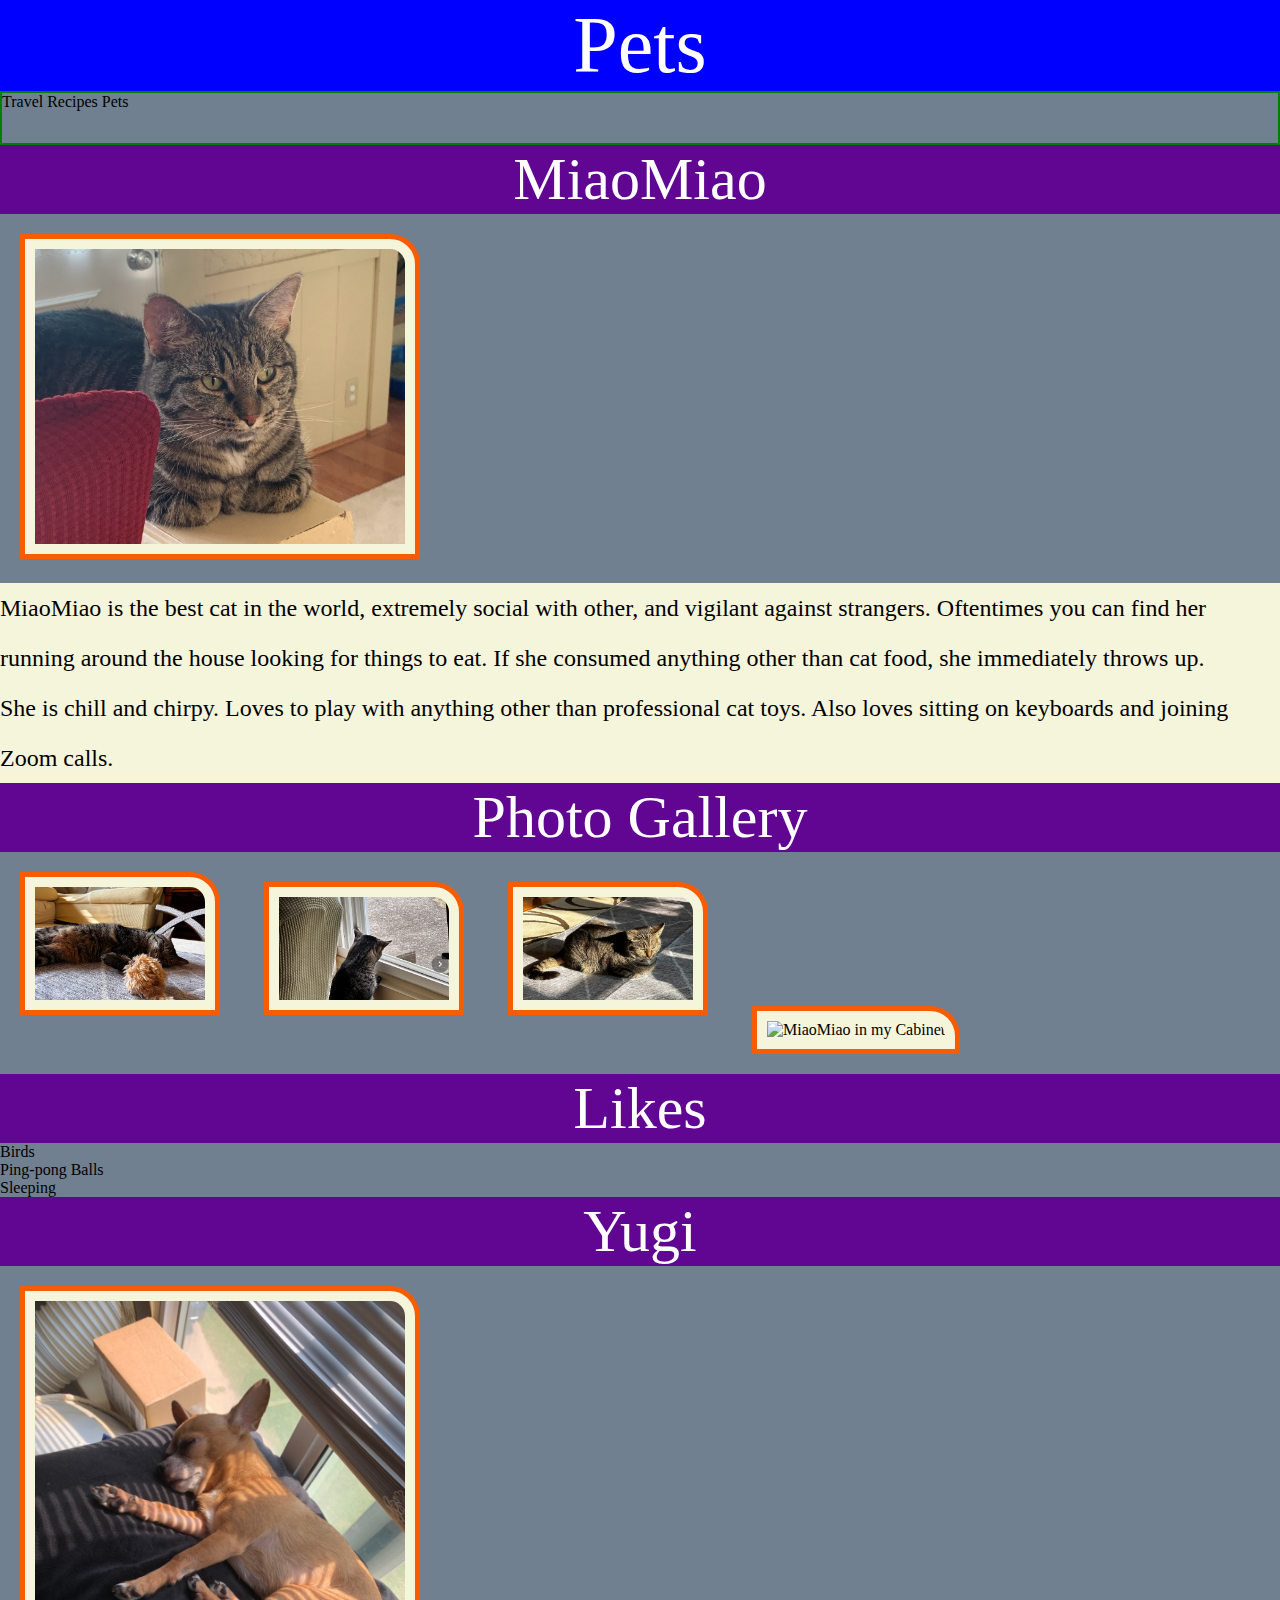
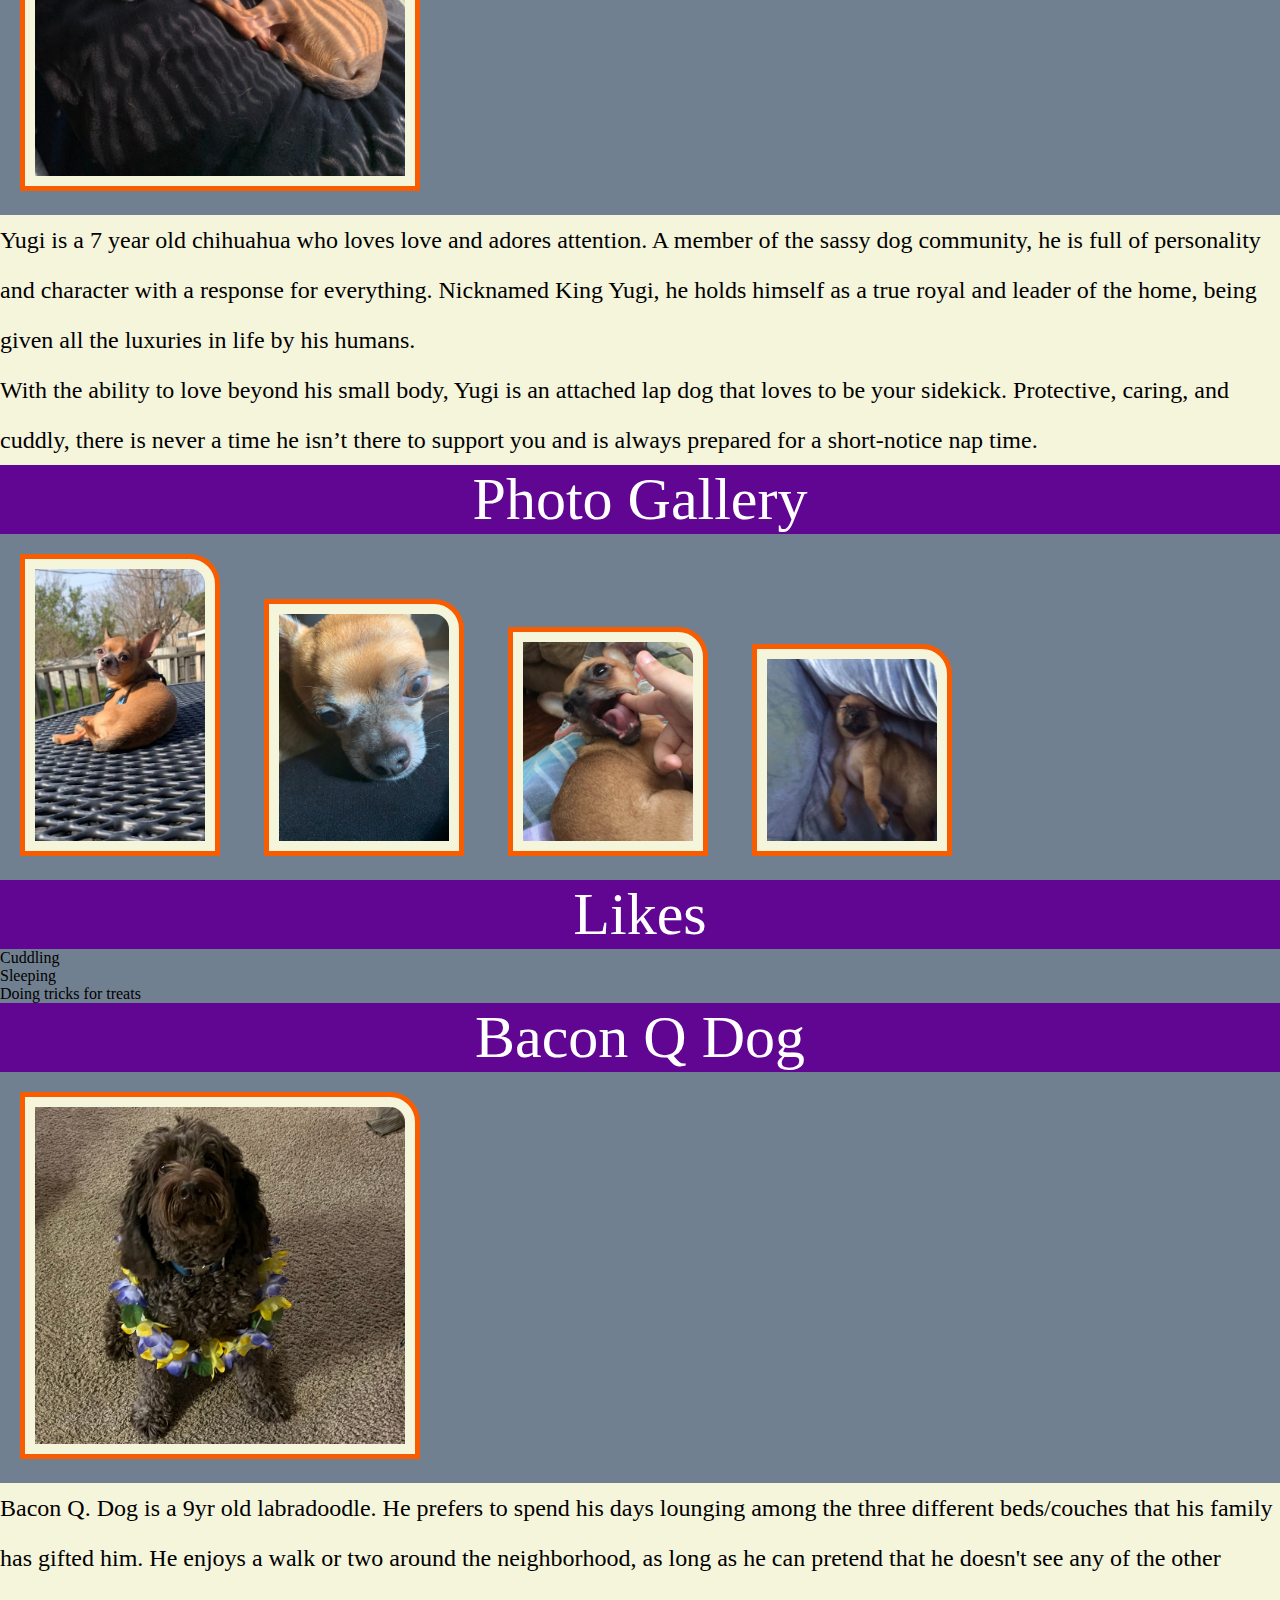
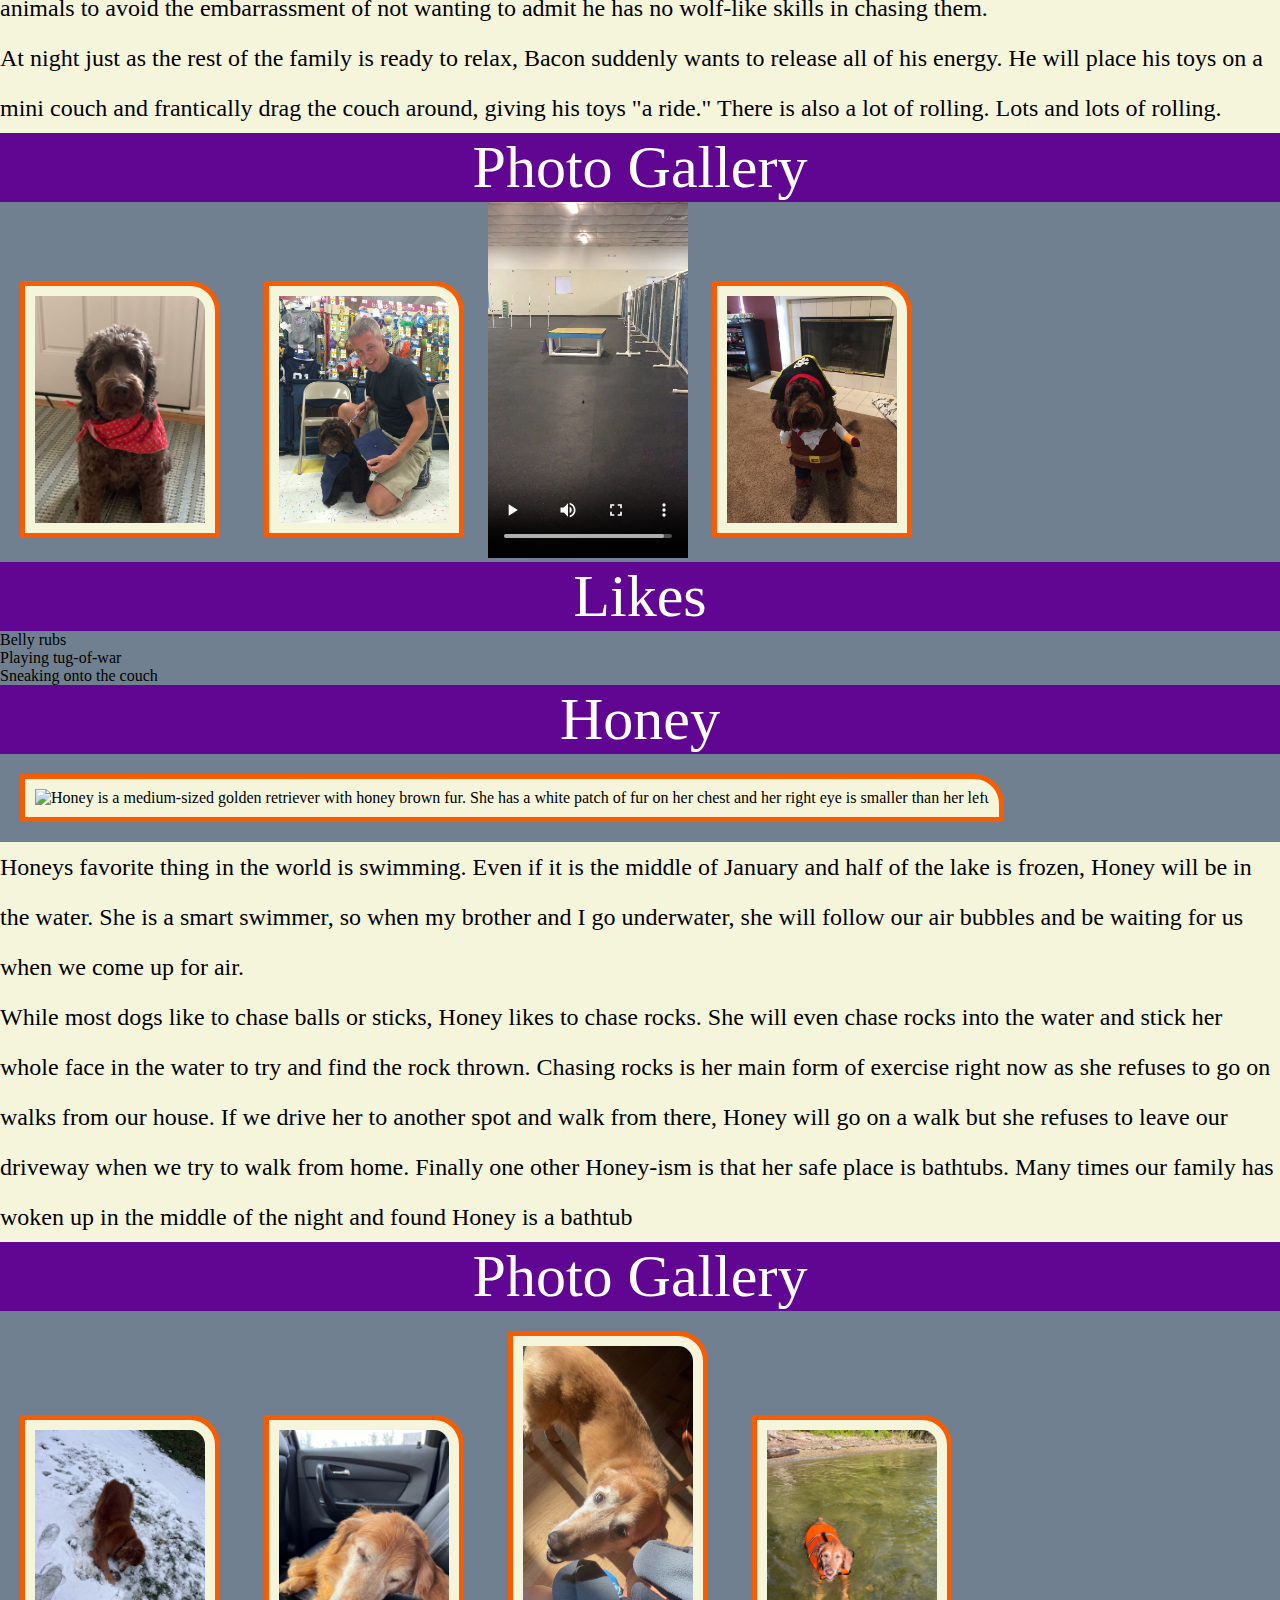
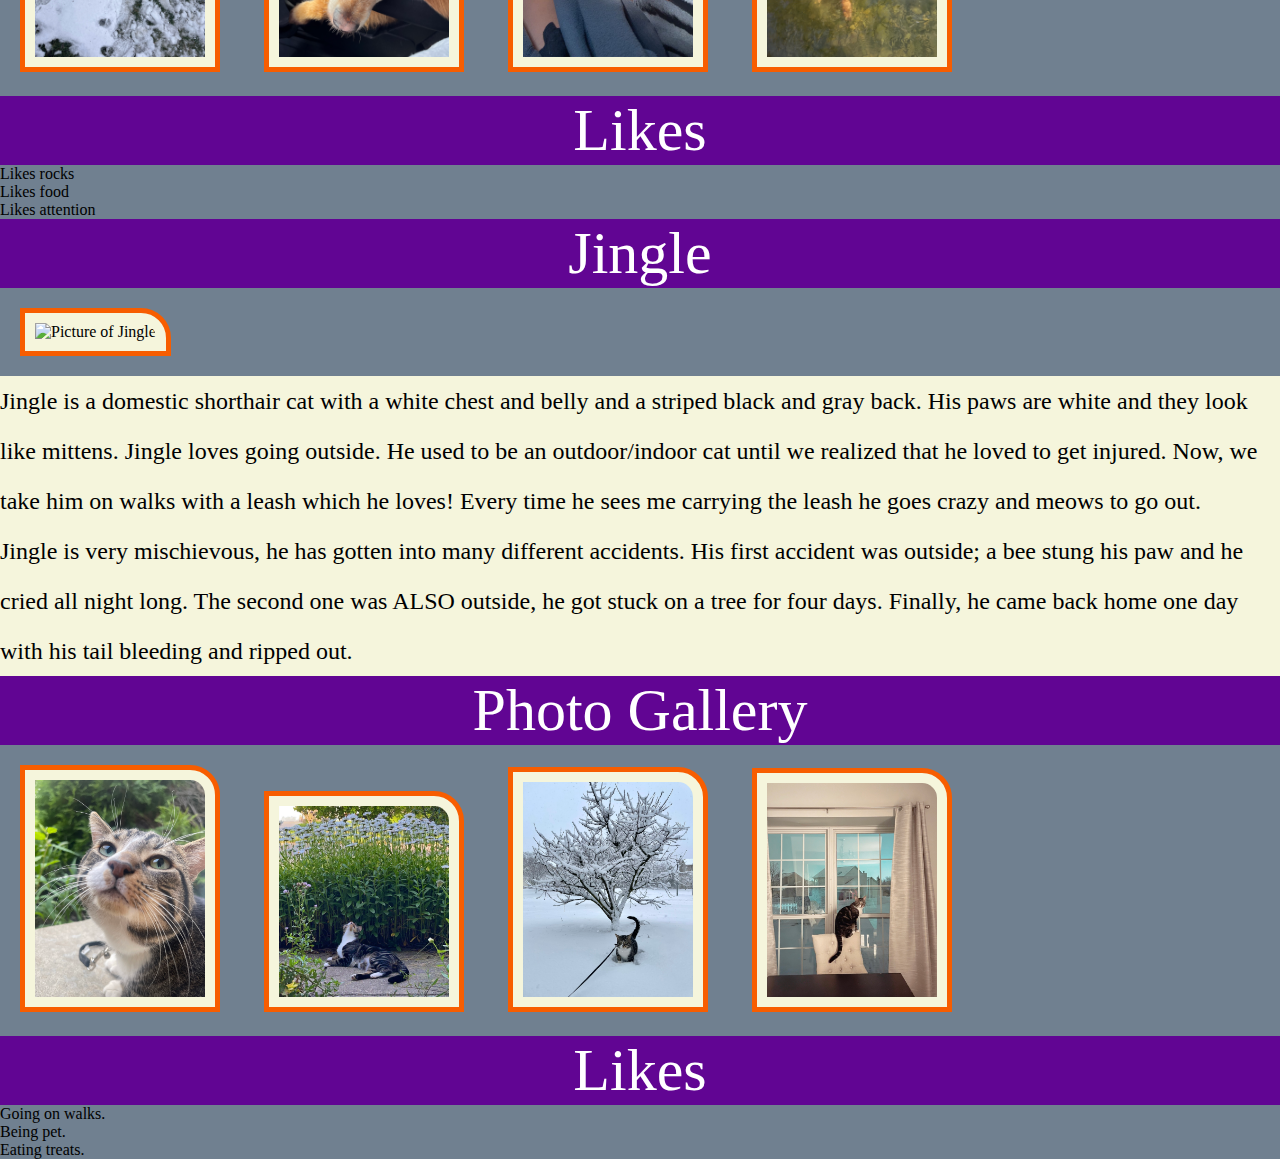
==== pets.html @ cf7e36ce "Add files via upload" ====
<!DOCTYPE html>
<html lang="en">
<head>
    <meta charset="UTF-8">
    <meta name="viewport" content="width=device-width, initial-scale=1.0">
    <link rel = "stylesheet" href="css/reset.css"> 
    <link rel = "stylesheet" href="css/style.css">
    <title>Pets</title>
</head>
<body>
    <header>
        <h1>Pets</h1>
    </header>
    <a href="#main" id ="mainContent">Skip to Main Content</a>
    <nav>
        <ul>
            <li><a href="index.html">Travel</a></li>
            <li><a href="recipes.html">Recipes</a></li>
            <li><a href="pets.html">Pets</a></li>
        </ul>

    </nav>
    <main id ="main">
        <div>
            <h2>MiaoMiao</h2>
            <img src="images/MiaoMiao.png" alt="A picture of MiaoMiao resting on her divine throne. A black striped with a hint of silver and brown staring
            at the camera with green eyes. Has paws under her body." title="MiaoMiao Picture" width="400px">
            <p>MiaoMiao is the best cat in the world, extremely social with other, and vigilant against strangers. Oftentimes you can find her running around the house looking for things to eat. If she consumed anything other than cat food, she immediately throws up. </p>
            <p>She is chill and chirpy. Loves to play with anything other than professional cat toys. Also loves sitting on keyboards and joining Zoom calls.</p>
            <h3>Photo Gallery</h3>
            <img src="images/MiaoMiao Sleeping.png" alt="MiaoMiao Sleeping with Favorite Toy" title="MiaoMiao Sleeping with Toy" width="200px">
            <img src="images/MiaoMiao Staring.png" alt="MiaoMiao Staring out the Window" title="MiaoMiao Staring" width="200px">
            <img src="images/MiaoMiao Sunbathing.png" alt="MiaoMiao Sunbathing on Carpet" title="MiaoMiao Sunbathing" width="200px">
            <img src="images/MiaoMiao in Cabinet.png" alt="MiaoMiao in my Cabinet" title="MiaoMiao Cabinet" width="200px">
            <h3>Likes</h3>
            <ol>
                <li>Birds</li>
                <li>Ping-pong Balls</li>
                <li>Sleeping</li>
            </ol>
            <!--Kevin Wang, Zachary Abdirahman-->
        </div>
        <div>
            <h2>Yugi</h2>
            <img src = "images/yugi_sleepa.jpg" alt = "Tan chihuahua sleeping on a black pillow" width="400"/>
            <p>
                Yugi is a 7 year old chihuahua who loves love and adores attention. A member of the sassy dog community, he is full of personality and character with a response for everything. Nicknamed King Yugi, he holds himself as a true royal and leader of the home, being given all the luxuries in life by his humans.
            </p>
            <p>
                With the ability to love beyond his small body, Yugi is an attached lap dog that loves to be your sidekick. Protective, caring, and cuddly, there is never a time he isn’t there to support you and is always prepared for a short-notice nap time.
            </p>
            <h3>Photo Gallery</h3>
            <img  src = "images/yugi_sun.PNG" alt = "Yugi sunbathing" width = "200"/>
            <img  src = "images/yugi_eyes.HEIC" alt = "A close up photo of natural light highlighting Yugi’s eyes." width= "200" />
            <img  src = "images/yugi_nom.JPG" alt = "Yugi chomping on a finger" width= "200"/>
            <img  src = "images/yugi_baby.JPG" alt = "Yugi as a chubby puppy sleeping" width= "200" />
            <h3>Likes</h3>
            <li>Cuddling</li>
            <li>Sleeping</li>
            <li>Doing tricks for treats</li>

            <!-- Aileen Gonzalez -->

        </div>
        <div>
            <h2>Bacon Q Dog</h2>
            <img src="images/bacon.jpg" width = "400" alt="Brown labradoodle wearing colorful lei">

            <p>Bacon Q. Dog is a 9yr old labradoodle. He prefers to spend his days lounging among the three different beds/couches that his family has gifted him. He enjoys a walk or two around the neighborhood, as long as he can pretend that he doesn't see any of the other animals to avoid the embarrassment of not wanting to admit he has no wolf-like skills in chasing them.</p> 
            <P>At night just as the rest of the family is ready to relax, Bacon suddenly wants to release all of his energy. He will place his toys on a mini couch and frantically drag the couch around, giving his toys "a ride." There is also a lot of rolling. Lots and lots of rolling.</P>
            <h3>Photo Gallery</h3>
            <img src="images/bacon_bandana.JPG" width ="200" alt = "Brown labradoodle wearing an orange bandana">
            <img src="images/bacon_graduation.JPG"  width ="200" alt="Small labradoodle puppy wearing a graduation cap and gown">
            <video width="200"  controls>
                <source src="images/bacon_agility.mov">
                Your browser does not support the video tag.  This was a video of a girl and dog demonstrating a sit and stay procedure
            </video>
            <img src="images/bacon_halloween.JPG"  width ="200" alt="Brown labradoodle wearing a pirate costume">

            <h3>Likes</h3>
            <ul>
                <li>Belly rubs</li>
                <li>Playing tug-of-war</li>
                <li>Sneaking onto the couch</li>
            </ul>
            <!-- Colleen van Lent -->
        
        </div>
        <div>
            <h2>Honey</h2>
            <img width="400px" src="images/honey_main.jpeg" alt="Honey is a medium-sized golden retriever with honey brown fur. She has a white patch of fur on her chest and her right eye is smaller than her left">
            <p>Honeys favorite thing in the world is swimming. Even if it is the middle of January and half of the lake is frozen, Honey will be in the water. She is a smart swimmer, so when my brother and I go underwater, she will follow our air bubbles and be waiting for us when we come up for air.</p>
            <p>While most dogs like to chase balls or sticks, Honey likes to chase rocks. She will even chase rocks into the water and stick her whole face in the water to try and find the rock thrown. Chasing rocks is her main form of exercise right now as she refuses to go on walks from our house. If we drive her to another spot and walk from there, Honey will go on a walk but she refuses to leave our driveway when we try to walk from home. Finally one other Honey-ism is that her safe place is bathtubs. Many times our family has woken up in the middle of the night and found Honey is a bathtub</p>
            <h3>Photo Gallery</h3>
            <img width="200" src="images/honey_rock.jpeg" alt="Honey playing with a rock">
            <img width="200" src="images/honey_sleeping.jpeg" alt="Honey taking a nap">
            <img width="200" src="images/honey_smiling.jpeg" alt="Honey smiling">
            <img width="200" src="images/honey_swimming.jpeg" alt="Honey swimming">
            <h3>Likes</h3>
            <ul>
                <li>Likes rocks</li>
                <li>Likes food</li>
                <li>Likes attention</li>
            </ul>
            <!-- Abbie Tooman -->
        </div>
        <div>
            <h2>Jingle</h2>


            <img src="images/jingle.jpg" alt="Picture of Jingle" width="500">


            <p>Jingle is a domestic shorthair cat with a white chest and belly and a striped black and gray back. His
                paws are
                white and they look like mittens.
                Jingle loves going outside. He used to be an outdoor/indoor cat until we realized that he loved to get
                injured.
                Now, we take him on walks with a leash which he loves! Every time he sees me carrying the leash he goes
                crazy
                and meows to go out.</p>

            <p>Jingle is very mischievous, he has gotten into many different accidents. His first accident was outside;
                a bee
                stung his paw and he cried all night long. The second one was ALSO outside, he got stuck on a tree for
                four
                days. Finally, he came back home one day with his tail bleeding and ripped out.</p>

            <h3>Photo Gallery</h3> 

            <img src="images/jingle_outside.jpg" alt="A close-up picture of Jingle’s face outside." width="200">
            <img src="images/jingle_flowers.jpg" alt="Jingle sitting next to the flowers in our garden." width="200">
            <img src="images/jingle_snow.jpg" alt="Jingle in the snow." width="200">
            <img src="images/jingle_window.jpg" alt="Jingle watching the snow outside." width="200">
           
        
            <h3>Likes</h3>
            <ul>
               <li>Going on walks.</li>
               <li>Being pet.</li>
               <li>Eating treats.</li>
            </ul>
            <!--Lynn Sabieddine -->

        </div>
    </main>
    
</body>
</html>
---- css/style.css ----
body{
    background-color: slategray;
}
h1{
    color: #ffffff;
    font-size: 80px;
    font-family: fantasy;
    text-align: center;
    background-color: #0000ff;

}
h2, h3{
    color: #ffffff;
    font-size: 60px;
    font-family: fantasy;
    text-align: center;
    background-color: #610593;

}
p{
    line-height: 50px;
    font-size: x-large;
    background-color: beige; 
}
img{
border: solid 5px #f75d00;
padding: 10px;
margin: 20px;
border-top-right-radius: 30px;   
background-color: beige; 
}
nav{
    border: solid 2px green 
}
nav li{
    display: inline-block;
    height: 50px;
}

nav >a{
    background-color: yellow;
    padding: 5px;
    margin: 20px
}
.thumbnail{
border: 5px solid darkviolet
}
#mainContent{
    position: absolute;
    left: -500px;
}
#mainContent:focus{

}
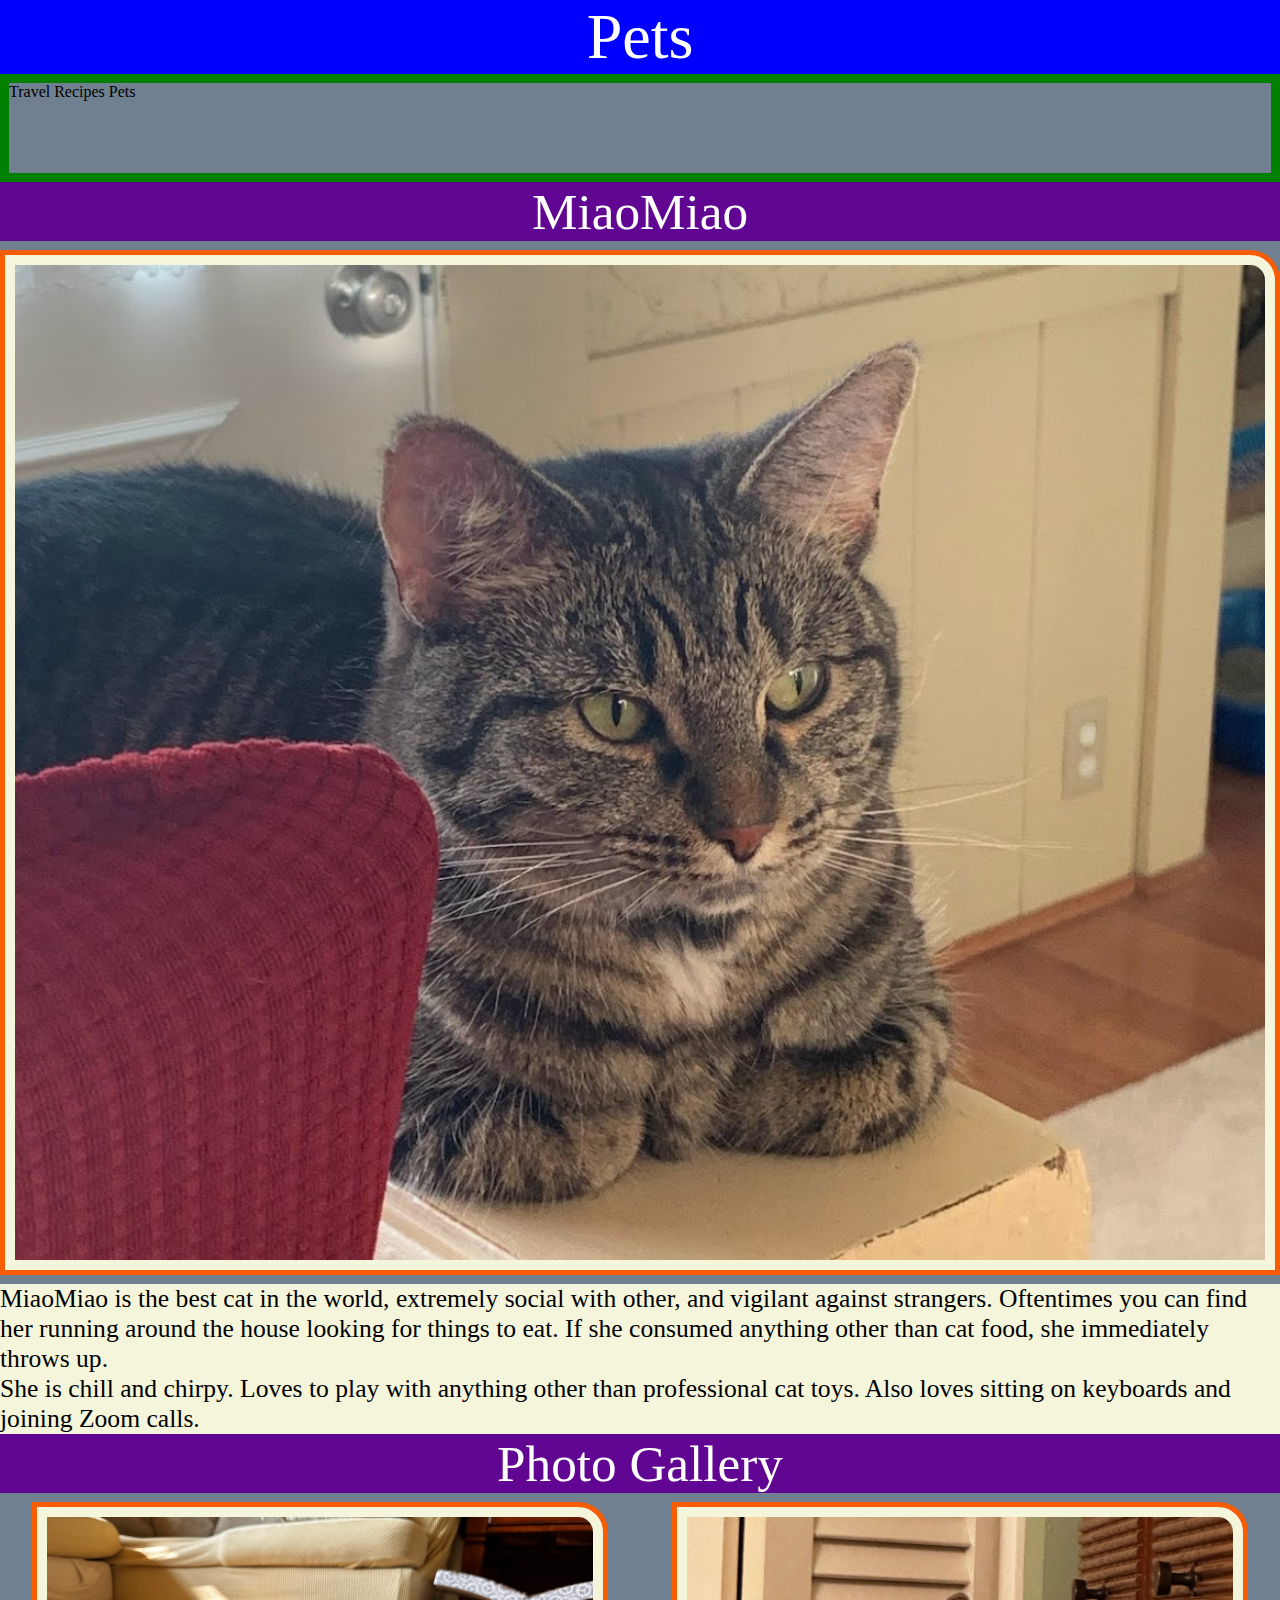
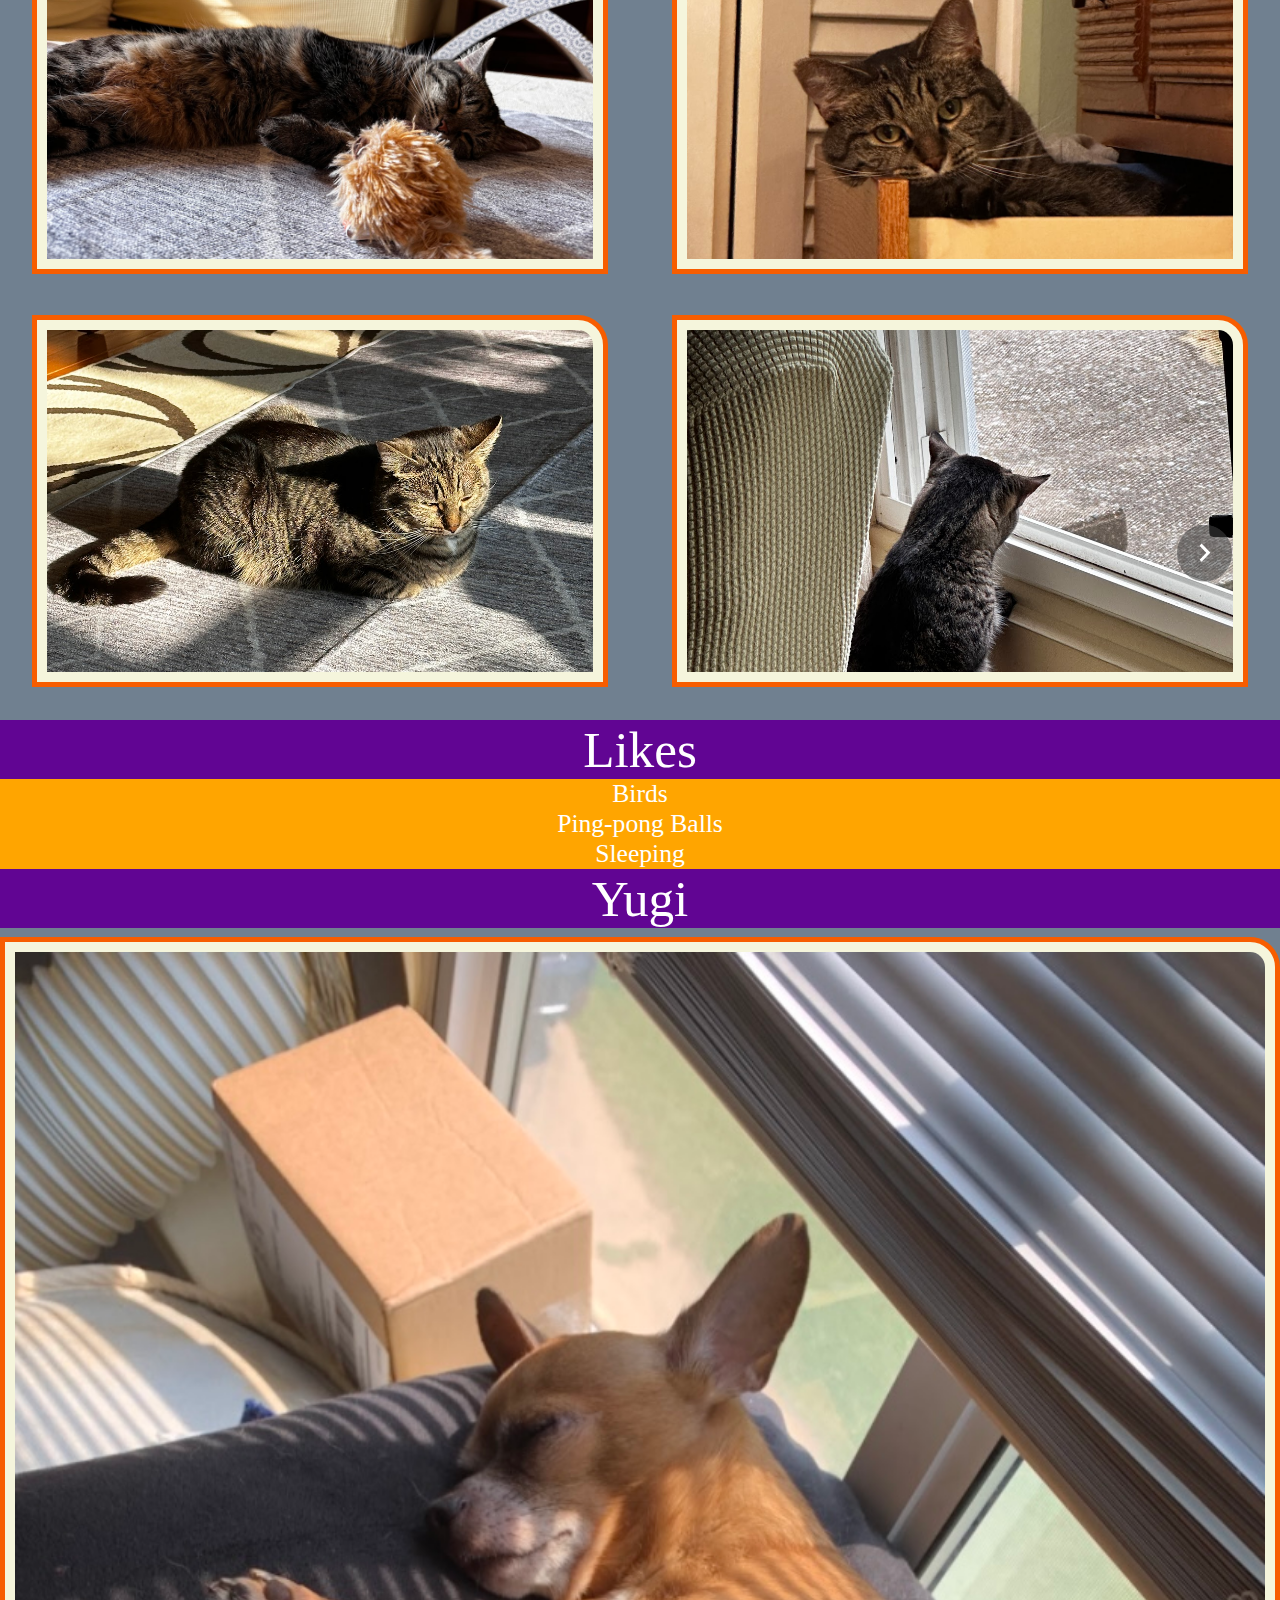
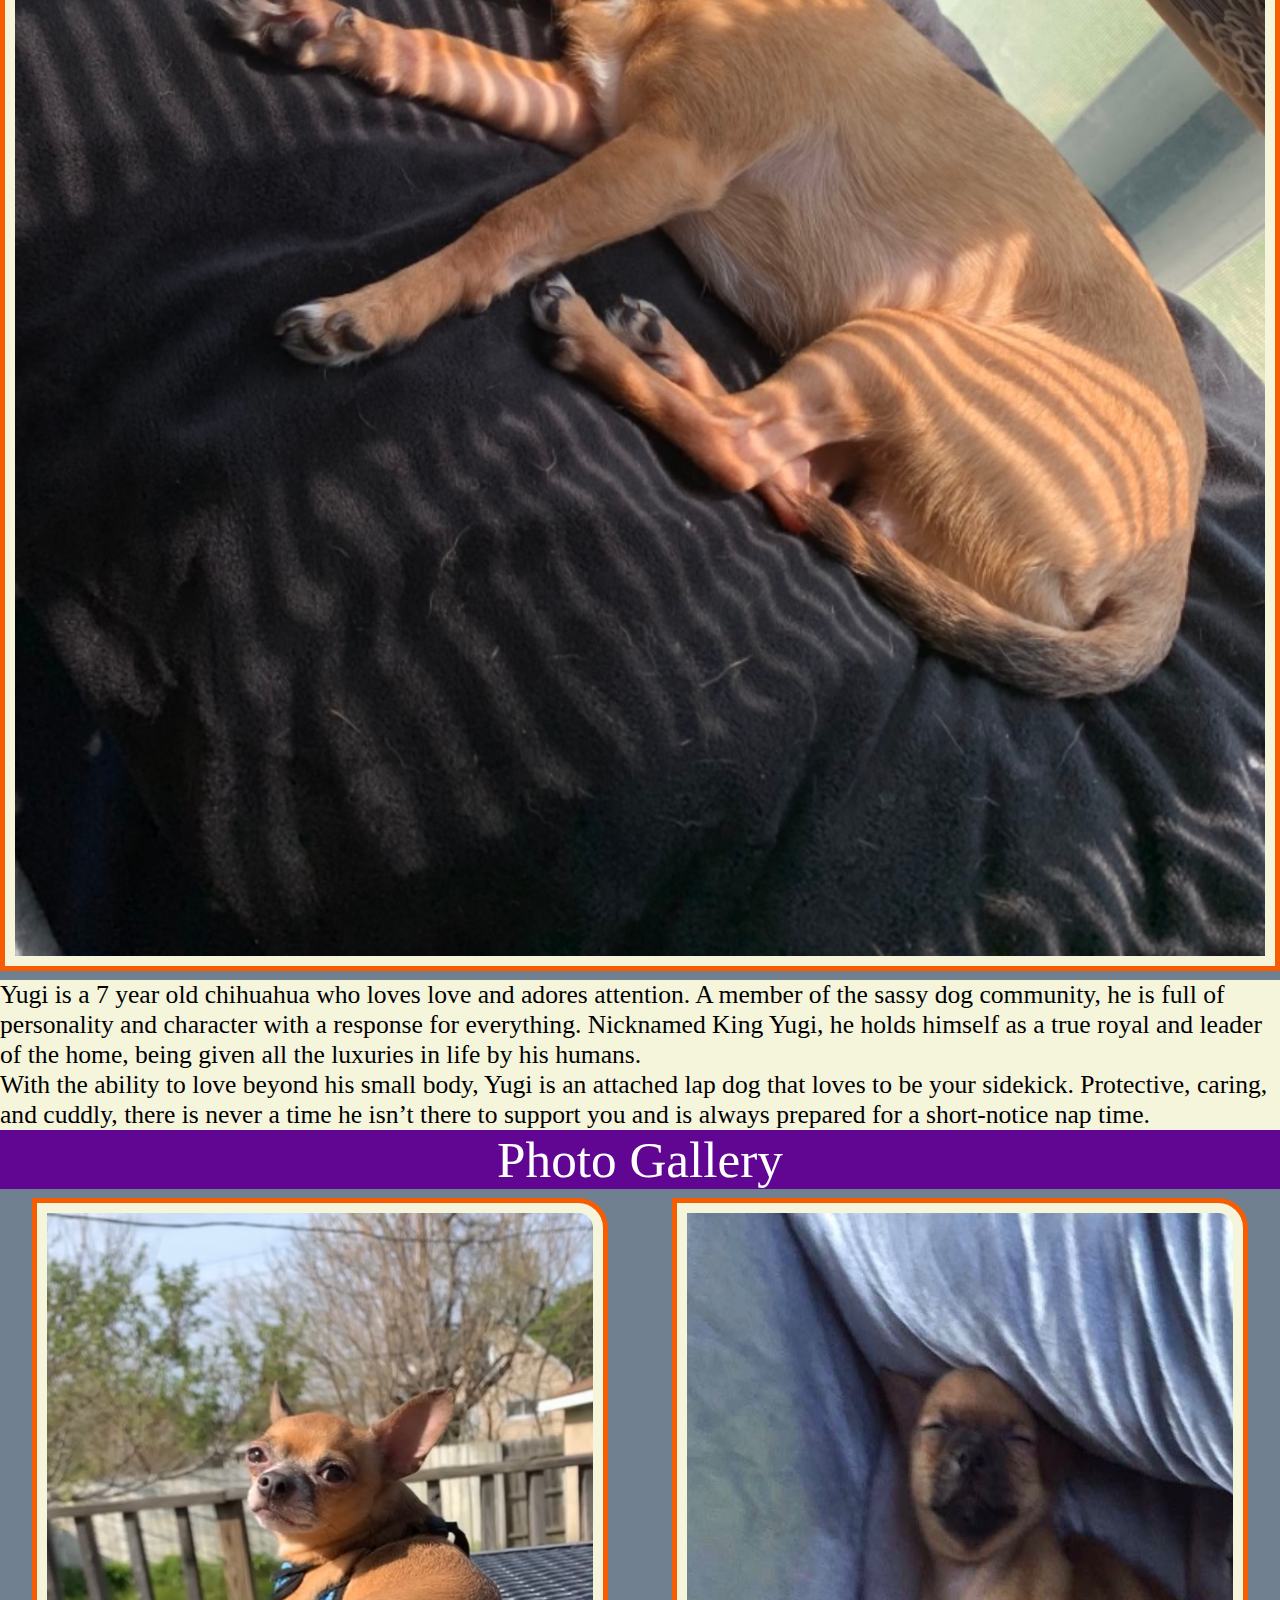
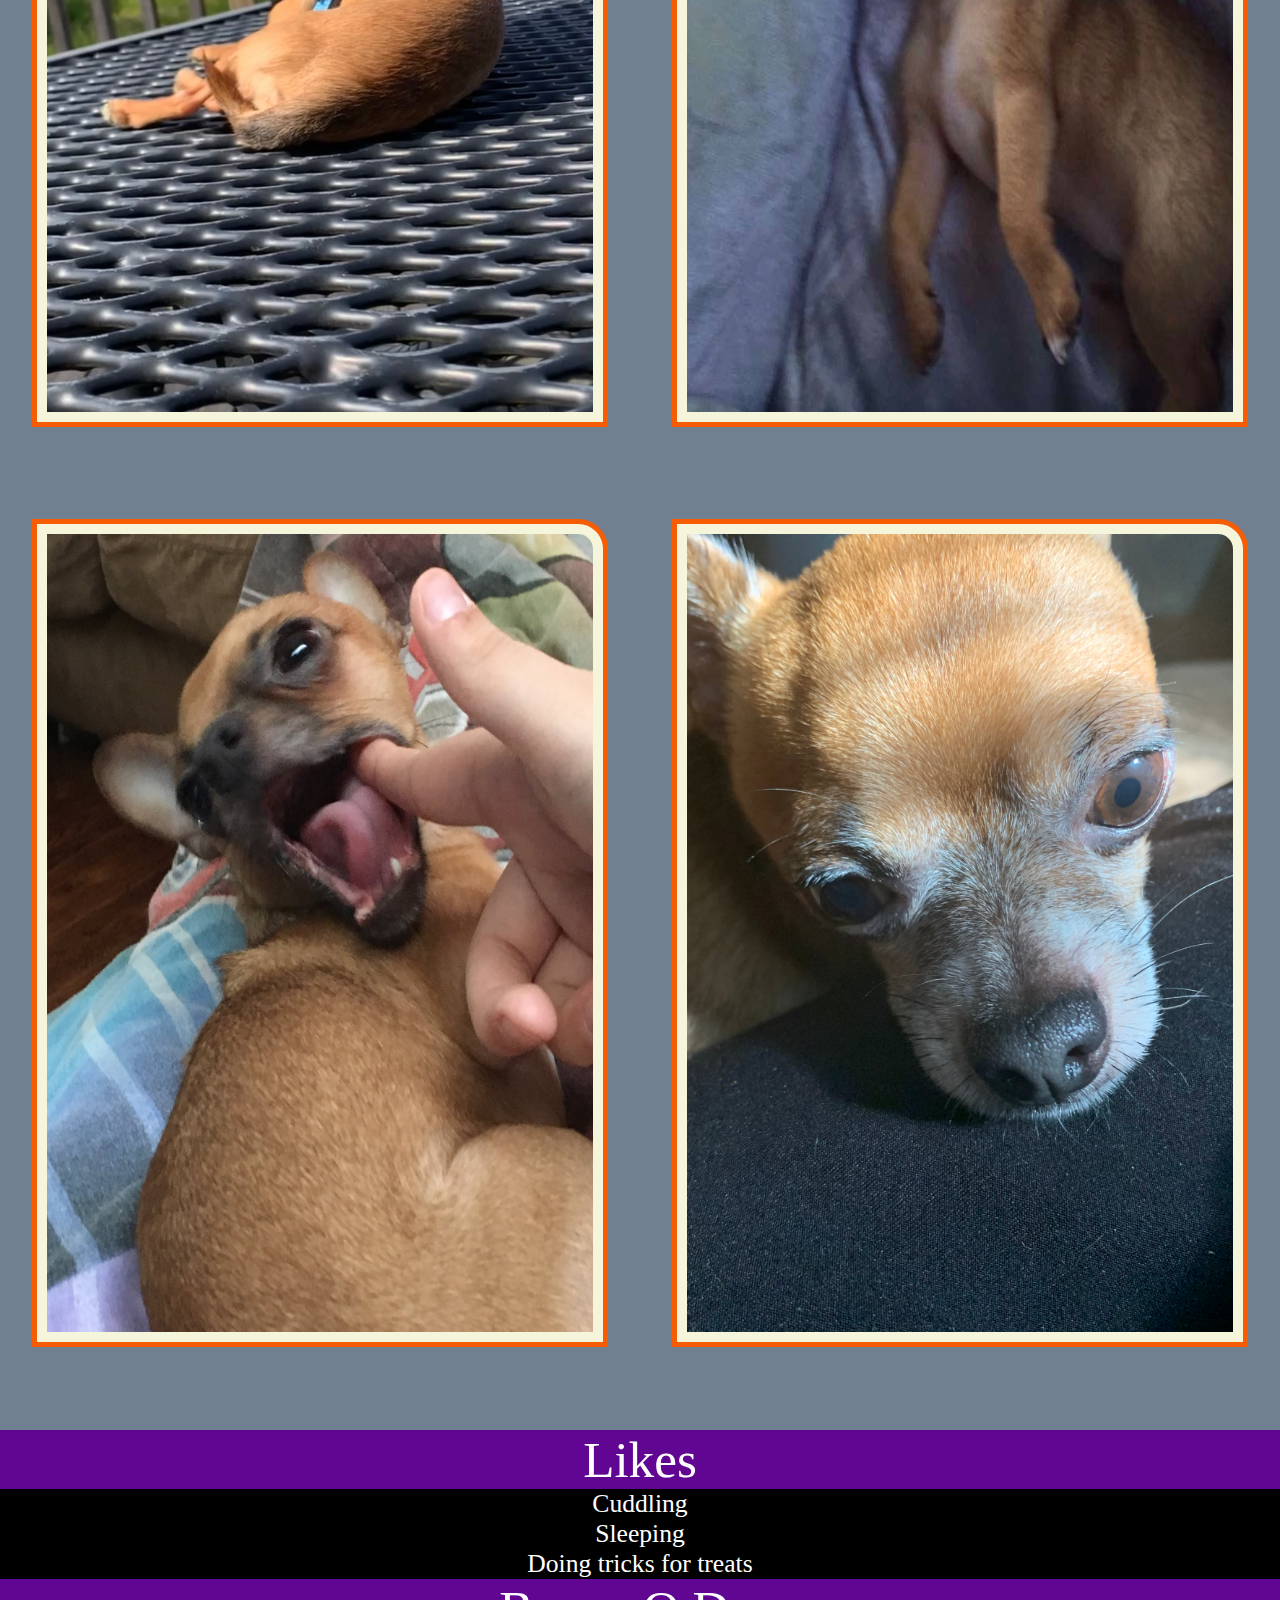
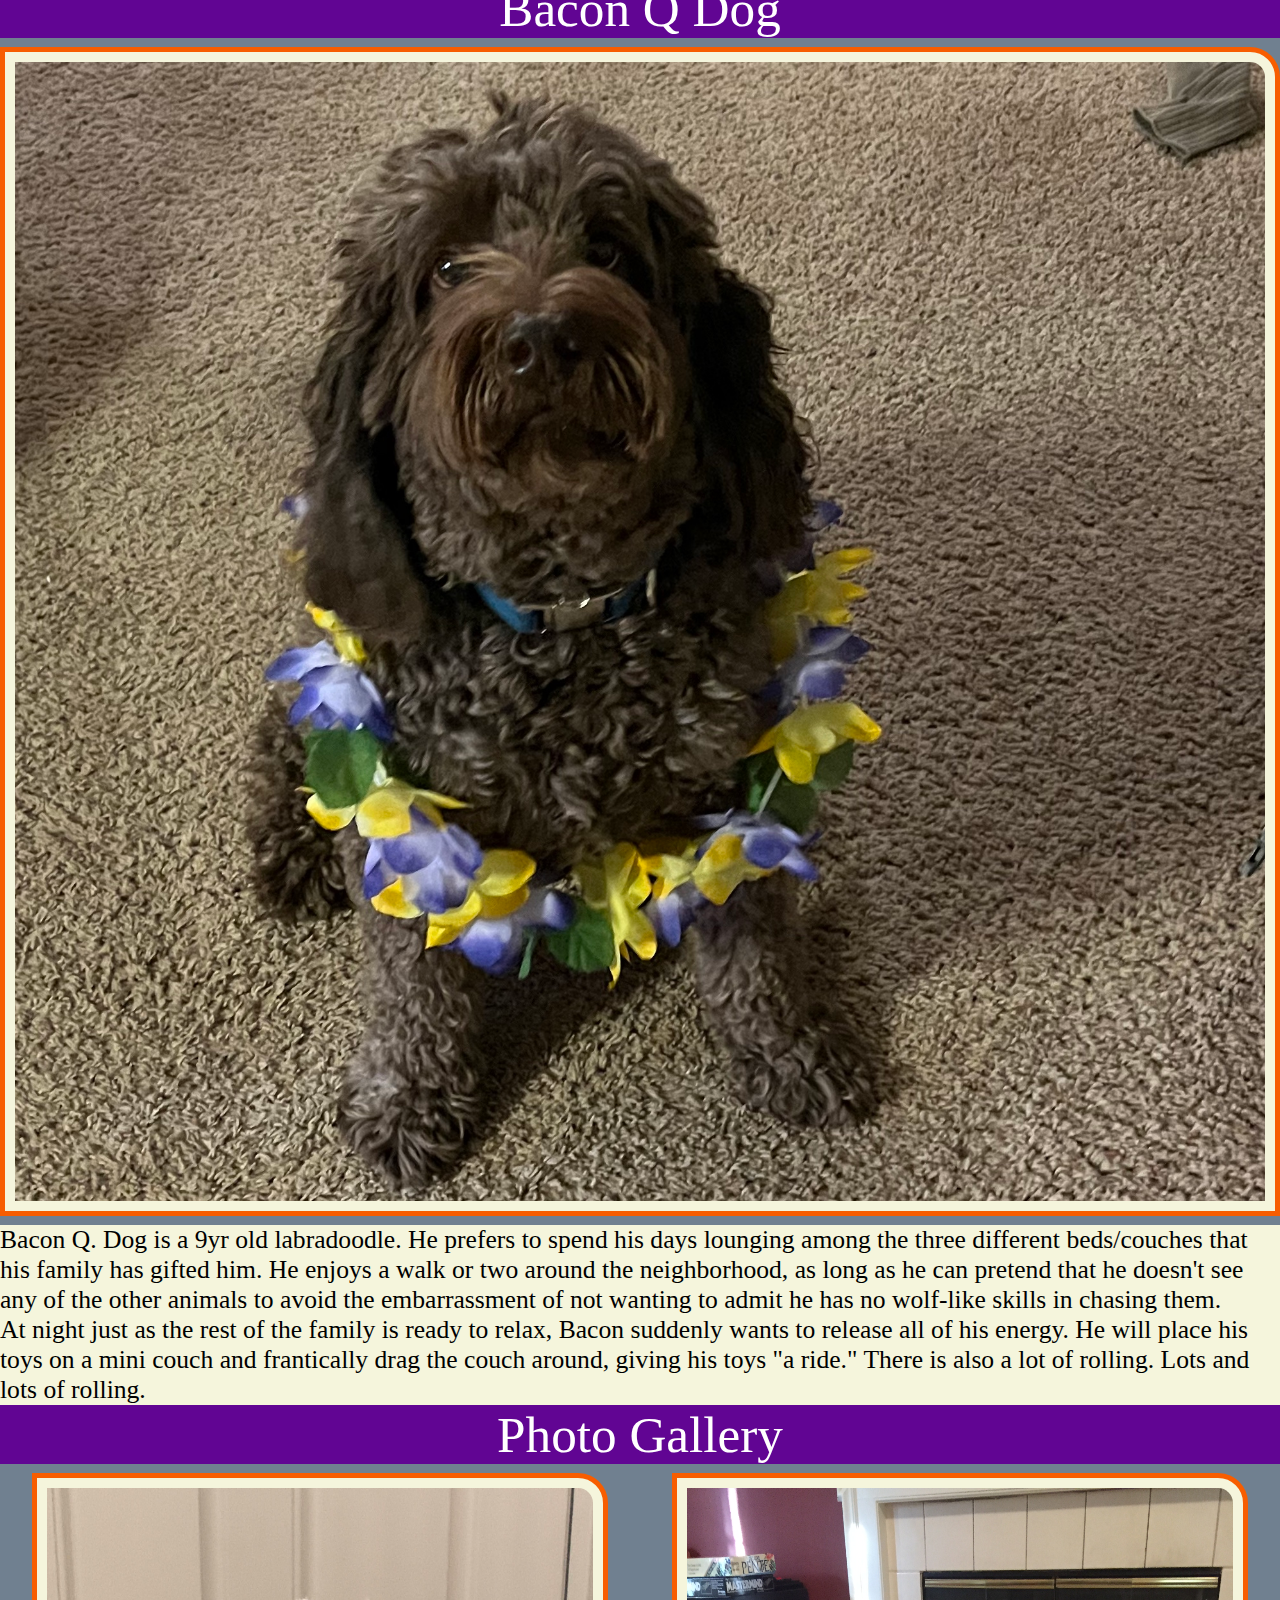
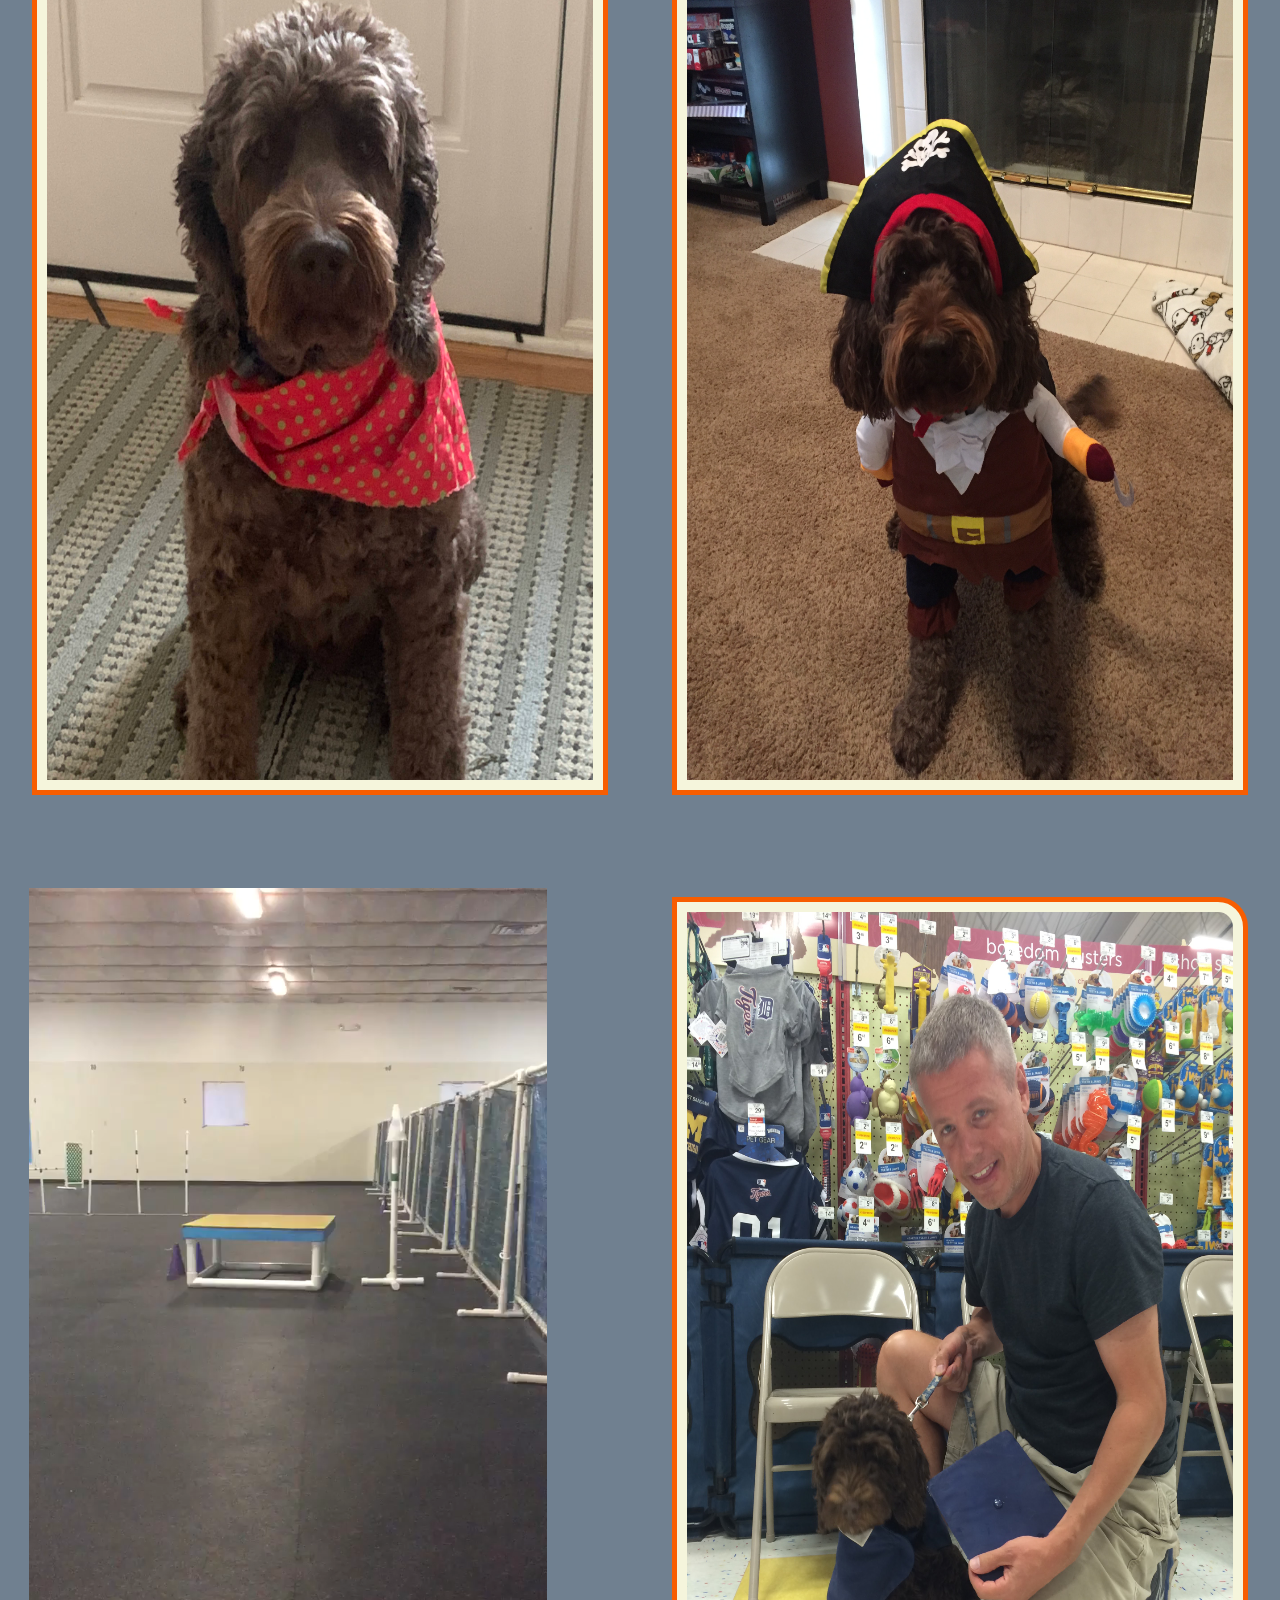
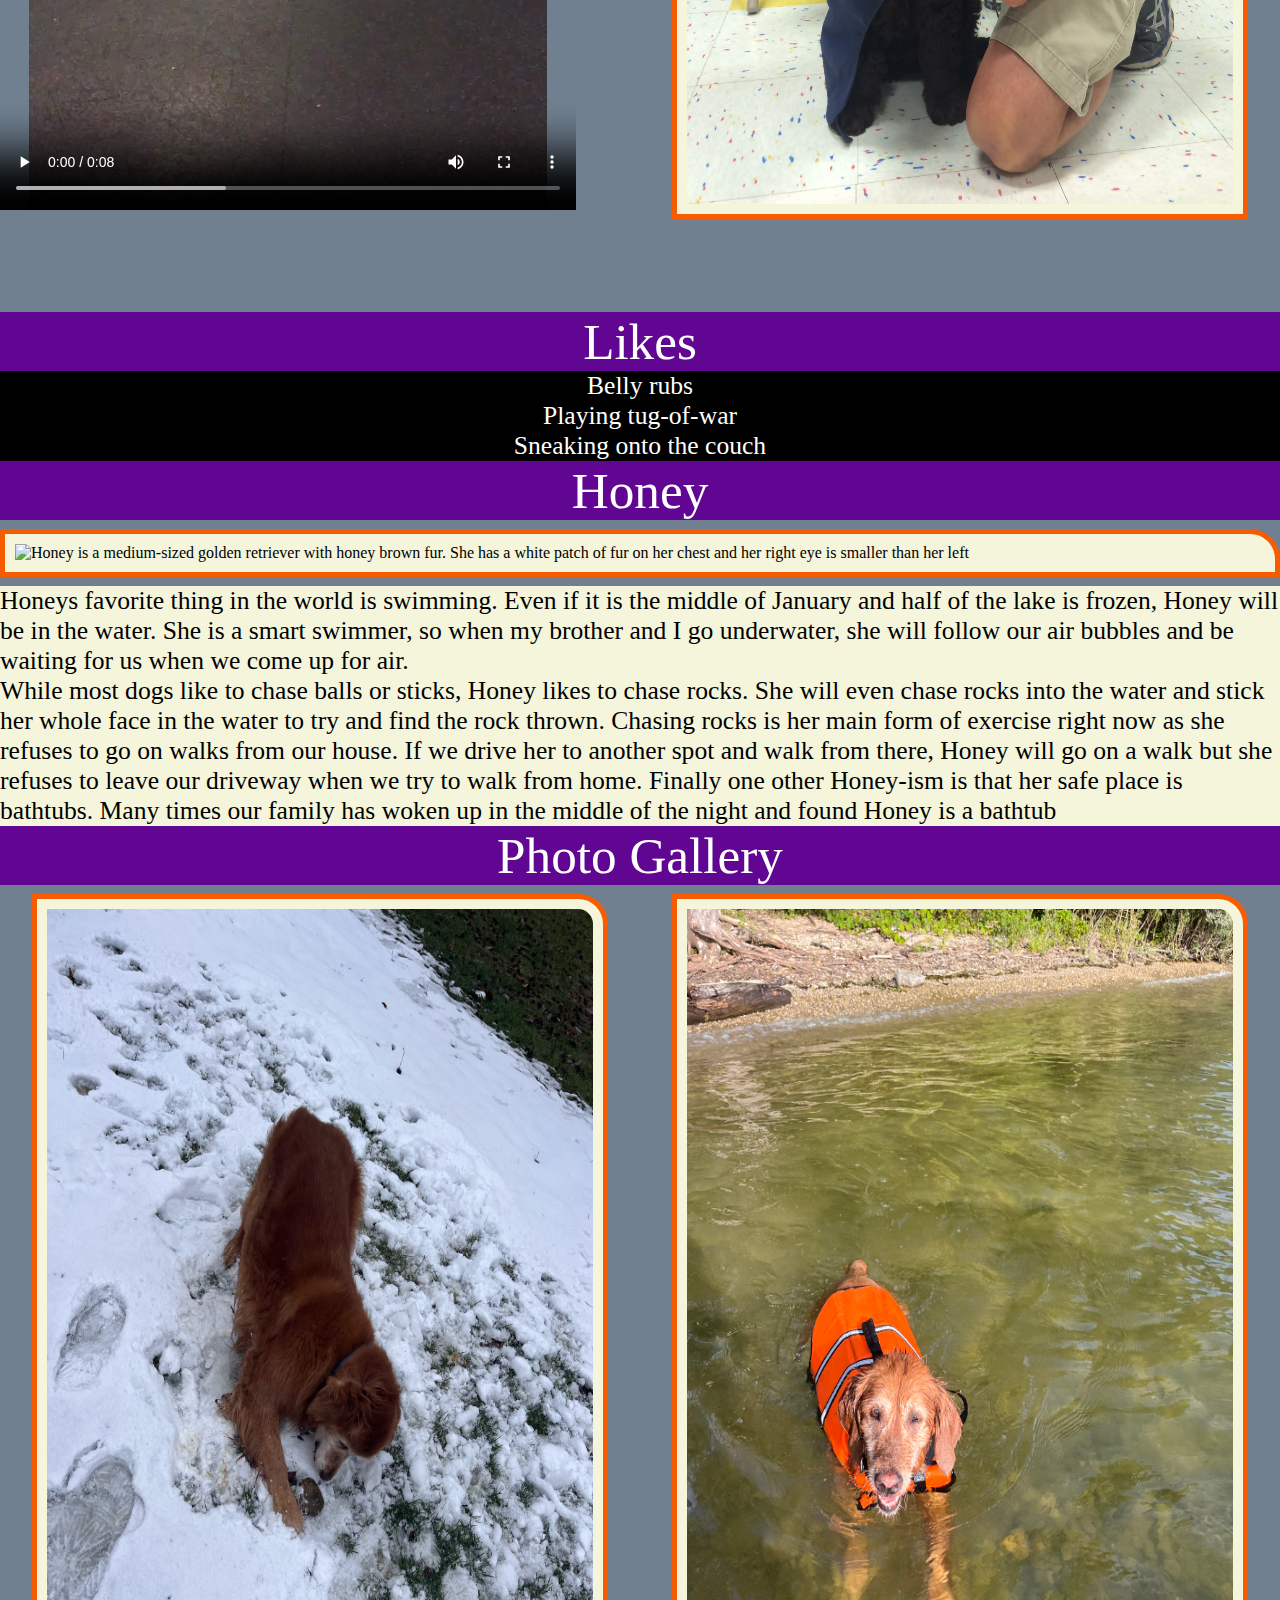
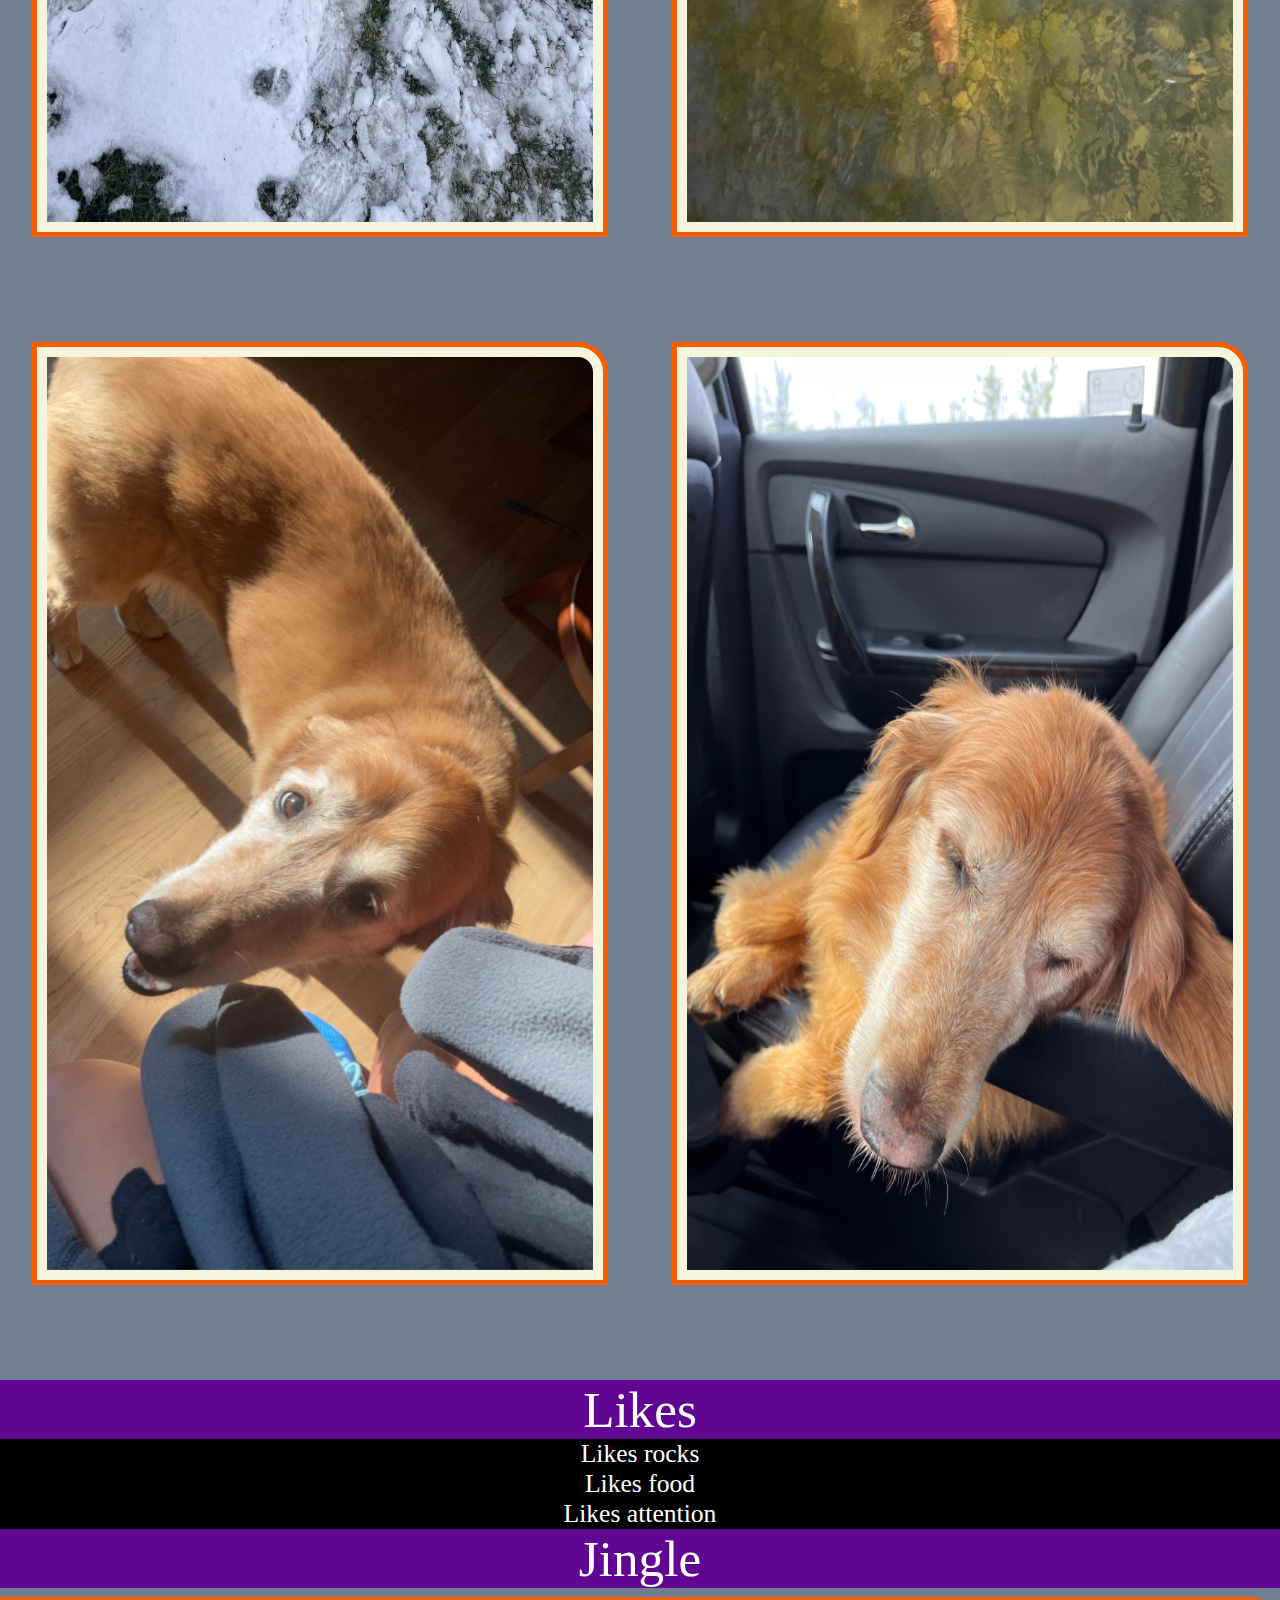
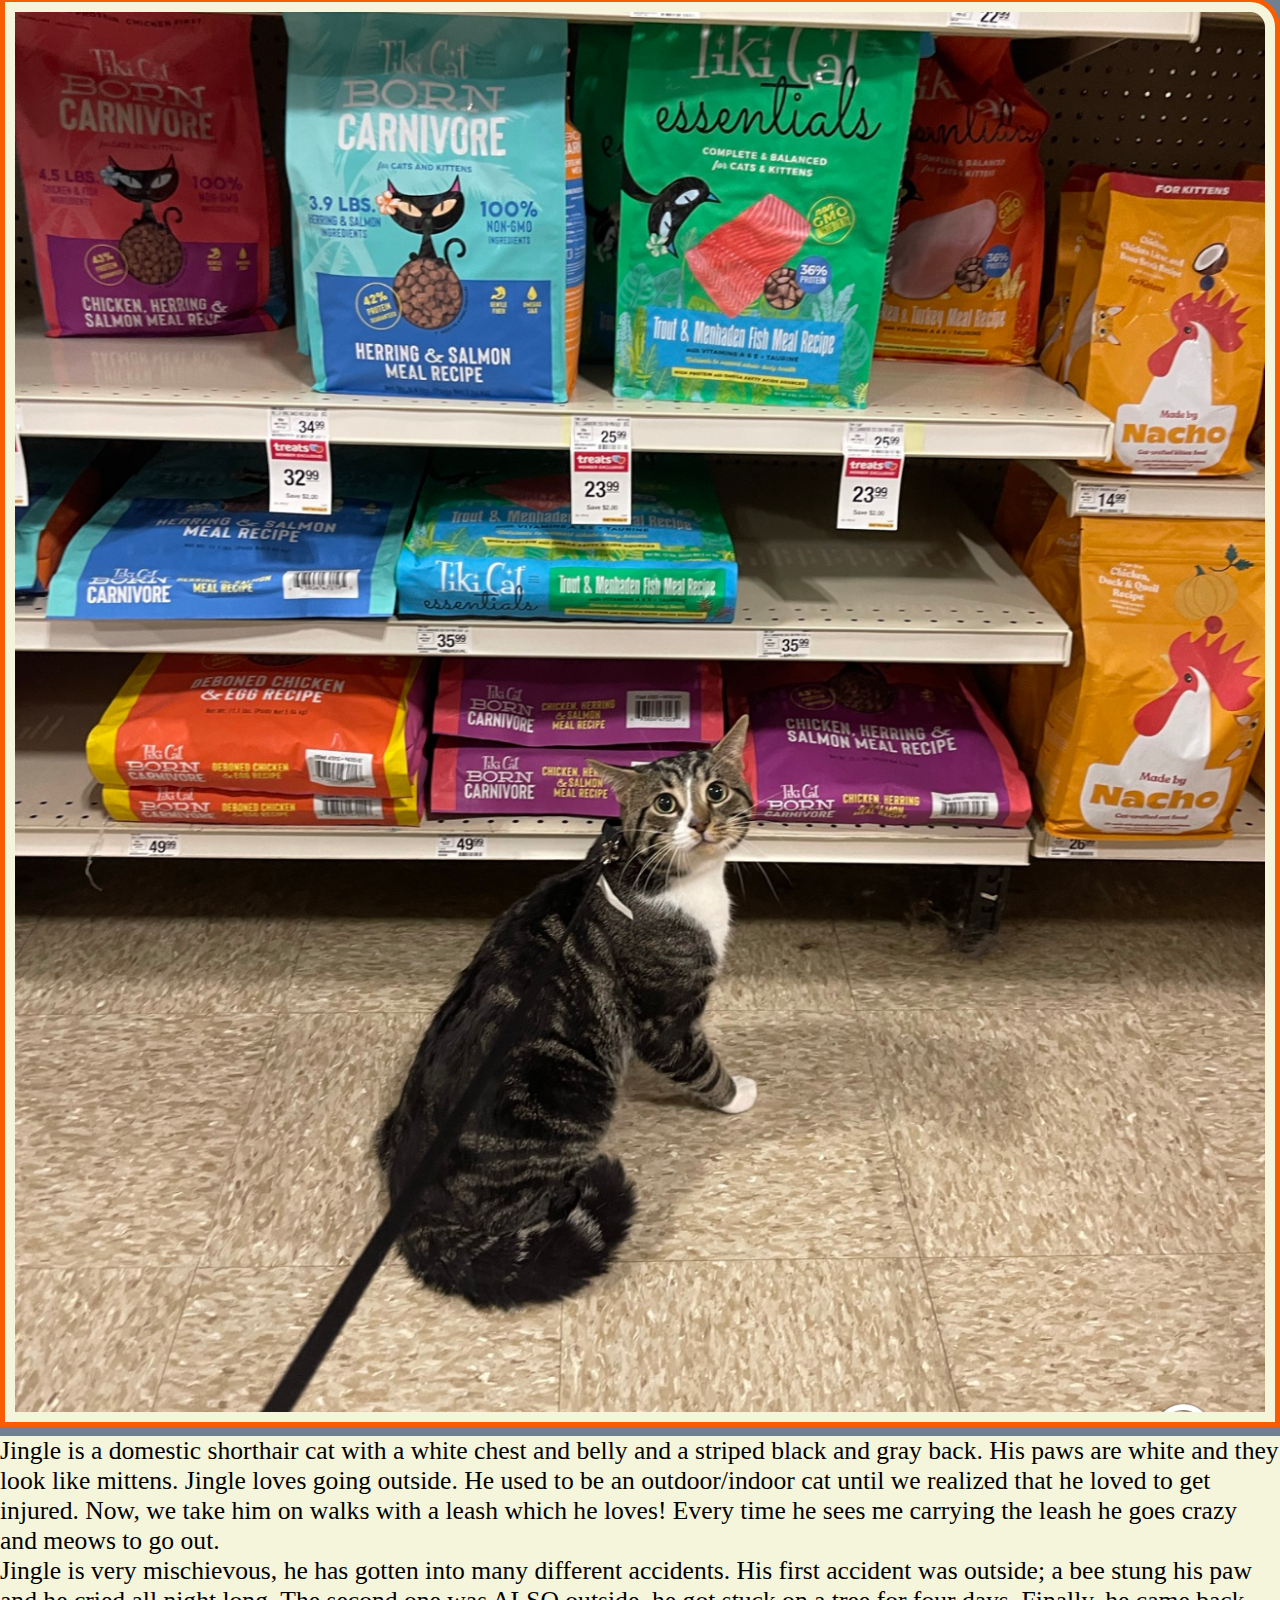
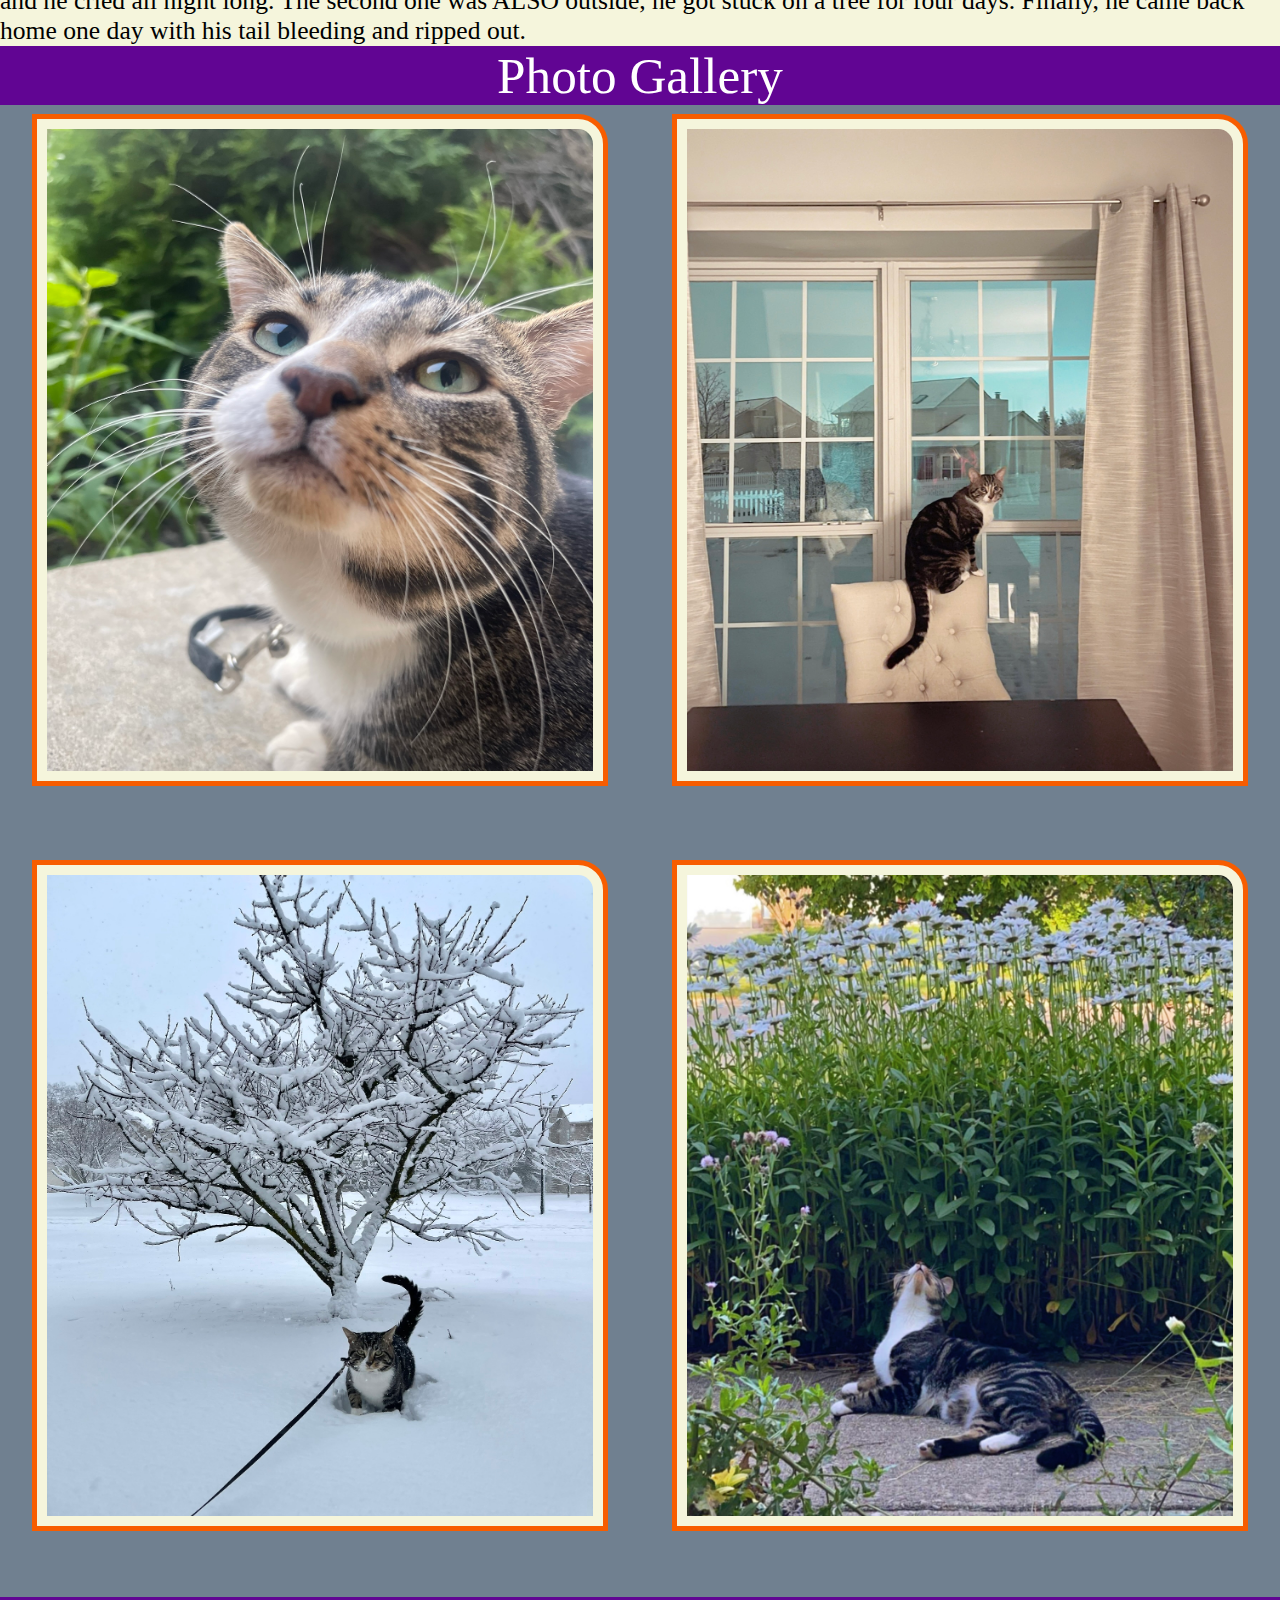
==== commit ef1f841a: "Add files via upload" ====
--- a/pets.html
+++ b/pets.html
@@ -28,10 +28,12 @@
             <p>MiaoMiao is the best cat in the world, extremely social with other, and vigilant against strangers. Oftentimes you can find her running around the house looking for things to eat. If she consumed anything other than cat food, she immediately throws up. </p>
             <p>She is chill and chirpy. Loves to play with anything other than professional cat toys. Also loves sitting on keyboards and joining Zoom calls.</p>
             <h3>Photo Gallery</h3>
-            <img src="images/MiaoMiao Sleeping.png" alt="MiaoMiao Sleeping with Favorite Toy" title="MiaoMiao Sleeping with Toy" width="200px">
-            <img src="images/MiaoMiao Staring.png" alt="MiaoMiao Staring out the Window" title="MiaoMiao Staring" width="200px">
-            <img src="images/MiaoMiao Sunbathing.png" alt="MiaoMiao Sunbathing on Carpet" title="MiaoMiao Sunbathing" width="200px">
-            <img src="images/MiaoMiao in Cabinet.png" alt="MiaoMiao in my Cabinet" title="MiaoMiao Cabinet" width="200px">
+            <div class="two_pictures">
+            <img class="item1" src="images/MiaoMiao Sleeping.png" alt="MiaoMiao Sleeping with Favorite Toy" title="MiaoMiao Sleeping with Toy" width="200px">
+            <img class="item2" src="images/MiaoMiao Staring.png" alt="MiaoMiao Staring out the Window" title="MiaoMiao Staring" width="200px">
+            <img class="item3" src="images/MiaoMiao Sunbathing.png" alt="MiaoMiao Sunbathing on Carpet" title="MiaoMiao Sunbathing" width="200px">
+            <img class="item4" src="images/MiaoMiao in Cabinet.png" alt="MiaoMiao in my Cabinet" title="MiaoMiao Cabinet" width="200px">
+            </div>
             <h3>Likes</h3>
             <ol>
                 <li>Birds</li>
@@ -50,15 +52,18 @@
                 With the ability to love beyond his small body, Yugi is an attached lap dog that loves to be your sidekick. Protective, caring, and cuddly, there is never a time he isn’t there to support you and is always prepared for a short-notice nap time.
             </p>
             <h3>Photo Gallery</h3>
-            <img  src = "images/yugi_sun.PNG" alt = "Yugi sunbathing" width = "200"/>
-            <img  src = "images/yugi_eyes.HEIC" alt = "A close up photo of natural light highlighting Yugi’s eyes." width= "200" />
-            <img  src = "images/yugi_nom.JPG" alt = "Yugi chomping on a finger" width= "200"/>
-            <img  src = "images/yugi_baby.JPG" alt = "Yugi as a chubby puppy sleeping" width= "200" />
+            <div class="two_pictures">
+            <img class="item1" src = "images/yugi_sun.PNG" alt = "Yugi sunbathing" width = "200"/>
+            <img class="item2" src = "images/yugi_eyes.HEIC" alt = "A close up photo of natural light highlighting Yugi’s eyes." width= "200" />
+            <img class="item3" src = "images/yugi_nom.JPG" alt = "Yugi chomping on a finger" width= "200"/>
+            <img class="item4" src = "images/yugi_baby.JPG" alt = "Yugi as a chubby puppy sleeping" width= "200" />
+            </div>
             <h3>Likes</h3>
+            <ul class="unordered_list">
             <li>Cuddling</li>
             <li>Sleeping</li>
             <li>Doing tricks for treats</li>
-
+            </ul>
             <!-- Aileen Gonzalez -->
 
         </div>
@@ -69,16 +74,17 @@
             <p>Bacon Q. Dog is a 9yr old labradoodle. He prefers to spend his days lounging among the three different beds/couches that his family has gifted him. He enjoys a walk or two around the neighborhood, as long as he can pretend that he doesn't see any of the other animals to avoid the embarrassment of not wanting to admit he has no wolf-like skills in chasing them.</p> 
             <P>At night just as the rest of the family is ready to relax, Bacon suddenly wants to release all of his energy. He will place his toys on a mini couch and frantically drag the couch around, giving his toys "a ride." There is also a lot of rolling. Lots and lots of rolling.</P>
             <h3>Photo Gallery</h3>
-            <img src="images/bacon_bandana.JPG" width ="200" alt = "Brown labradoodle wearing an orange bandana">
-            <img src="images/bacon_graduation.JPG"  width ="200" alt="Small labradoodle puppy wearing a graduation cap and gown">
-            <video width="200"  controls>
+            <div class="two_pictures">
+            <img class="item1" src="images/bacon_bandana.JPG" width ="200" alt = "Brown labradoodle wearing an orange bandana">
+            <img class="item2" src="images/bacon_graduation.JPG"  width ="200" alt="Small labradoodle puppy wearing a graduation cap and gown">
+            <video class="item3" width="200"  controls>
                 <source src="images/bacon_agility.mov">
                 Your browser does not support the video tag.  This was a video of a girl and dog demonstrating a sit and stay procedure
             </video>
-            <img src="images/bacon_halloween.JPG"  width ="200" alt="Brown labradoodle wearing a pirate costume">
-
+            <img class="item4" src="images/bacon_halloween.JPG"  width ="200" alt="Brown labradoodle wearing a pirate costume">
+            </div>
             <h3>Likes</h3>
-            <ul>
+            <ul class="unordered_list">
                 <li>Belly rubs</li>
                 <li>Playing tug-of-war</li>
                 <li>Sneaking onto the couch</li>
@@ -92,12 +98,14 @@
             <p>Honeys favorite thing in the world is swimming. Even if it is the middle of January and half of the lake is frozen, Honey will be in the water. She is a smart swimmer, so when my brother and I go underwater, she will follow our air bubbles and be waiting for us when we come up for air.</p>
             <p>While most dogs like to chase balls or sticks, Honey likes to chase rocks. She will even chase rocks into the water and stick her whole face in the water to try and find the rock thrown. Chasing rocks is her main form of exercise right now as she refuses to go on walks from our house. If we drive her to another spot and walk from there, Honey will go on a walk but she refuses to leave our driveway when we try to walk from home. Finally one other Honey-ism is that her safe place is bathtubs. Many times our family has woken up in the middle of the night and found Honey is a bathtub</p>
             <h3>Photo Gallery</h3>
-            <img width="200" src="images/honey_rock.jpeg" alt="Honey playing with a rock">
-            <img width="200" src="images/honey_sleeping.jpeg" alt="Honey taking a nap">
-            <img width="200" src="images/honey_smiling.jpeg" alt="Honey smiling">
-            <img width="200" src="images/honey_swimming.jpeg" alt="Honey swimming">
+            <div class="two_pictures">
+            <img  class="item1" width="200" src="images/honey_rock.jpeg" alt="Honey playing with a rock">
+            <img  class="item2" width="200" src="images/honey_sleeping.jpeg" alt="Honey taking a nap">
+            <img  class="item3" width="200" src="images/honey_smiling.jpeg" alt="Honey smiling">
+            <img  class="item4"width="200" src="images/honey_swimming.jpeg" alt="Honey swimming">
+            </div>
             <h3>Likes</h3>
-            <ul>
+            <ul class="unordered_list">
                 <li>Likes rocks</li>
                 <li>Likes food</li>
                 <li>Likes attention</li>
@@ -127,15 +135,15 @@
                 days. Finally, he came back home one day with his tail bleeding and ripped out.</p>
 
             <h3>Photo Gallery</h3> 
-
-            <img src="images/jingle_outside.jpg" alt="A close-up picture of Jingle’s face outside." width="200">
-            <img src="images/jingle_flowers.jpg" alt="Jingle sitting next to the flowers in our garden." width="200">
-            <img src="images/jingle_snow.jpg" alt="Jingle in the snow." width="200">
-            <img src="images/jingle_window.jpg" alt="Jingle watching the snow outside." width="200">
-           
+            <div class="two_pictures">
+            <img class="item1" src="images/jingle_outside.jpg" alt="A close-up picture of Jingle’s face outside." width="200">
+            <img class="item2" src="images/jingle_flowers.jpg" alt="Jingle sitting next to the flowers in our garden." width="200">
+            <img class="item3" src="images/jingle_snow.jpg" alt="Jingle in the snow." width="200">
+            <img  class="item4" src="images/jingle_window.jpg" alt="Jingle watching the snow outside." width="200">
+            </div>
         
             <h3>Likes</h3>
-            <ul>
+            <ul class="unordered_list">
                <li>Going on walks.</li>
                <li>Being pet.</li>
                <li>Eating treats.</li>
--- a/css/style.css
+++ b/css/style.css
@@ -3,38 +3,43 @@
 }
 h1{
     color: #ffffff;
-    font-size: 80px;
+    font-size: 5vw;
     font-family: fantasy;
     text-align: center;
     background-color: #0000ff;
 
 }
-h2, h3{
+h2, h3, h4{
     color: #ffffff;
-    font-size: 60px;
+    font-size: 4vw;
     font-family: fantasy;
     text-align: center;
     background-color: #610593;
 
 }
-p{
-    line-height: 50px;
-    font-size: x-large;
+p, span{
+    font-size: 2vw;
     background-color: beige; 
 }
 img{
+width: 100%;
+height: 100%;
+display: grid;
 border: solid 5px #f75d00;
 padding: 10px;
-margin: 20px;
+margin-left: auto;
+margin-right: auto;
+margin-top: 1vh;
+margin-bottom:  1vh;
 border-top-right-radius: 30px;   
 background-color: beige; 
 }
 nav{
-    border: solid 2px green 
+    border: solid 1vh green 
 }
 nav li{
     display: inline-block;
-    height: 50px;
+    height: 10vh;
 }
 
 nav >a{
@@ -49,6 +54,113 @@
     position: absolute;
     left: -500px;
 }
+
 #mainContent:focus{
+    position: absolute;
+    top: 10px;
+    left: 10px;
+    background-color: #ffffff;  
+}
+.two_pictures{
+    display: grid;
+    grid-template-columns: 1fr 1fr;
+    grid-template-rows: 1fr 1fr;
+}
+.item1{
+    width: 90%;
+    height: 90%;
+    grid-area: 1 / 1;
+}
+.item2{
+    width: 90%;
+    height: 90%;
+    grid-area: 2 / 2;
+}
+.item3{
+    width: 90%;
+    height: 90%;
+    grid-area: 2 / 1;
+}
+.item4{
+    width: 90%;
+    height: 90%;
+    grid-area: 1 / 2;
+}
+.five_pictures{
+    display: grid;
+    grid-template-columns:0.1fr 1fr 0.1fr 1fr 0.1fr;
+    grid-template-rows: 1fr 1fr 1fr;
+    border: solid 5px gold;
+    border-top-right-radius: 30px;  
+}
+.item1_5{
+    height: 100%;
+    grid-area: 1 / 2;
+}
+.item2_5{
+    height: 100%;
+    grid-area: 1 / 4;
+}
+.item3_5{
+    height: 100%;
+    grid-area: 2 / 2;
+}
+.item4_5{
+    height: 100%;
+    grid-area: 2 / 4;
+}
+.item5_5{
+    height: 100%;
+    grid-area: 3 / 2 /  3 /  5;
+}
+.item1_5 div{
+    height: 75%;
+}
+.item2_5 div{
+    height: 75%;
+}
+.item3_5 div{
+    height: 75%;
+}
+.item4_5 div{
+    height: 75%;
+}
+.item5_5 div{
+    height: 75%;
+}
 
+.three_pictures{
+    display: grid;
+    grid-template-columns:0.1fr 1fr 0.1fr 1fr 0.1fr;
+    grid-template-rows: 1fr 1fr;
+    border: solid 5px gold;
+    border-top-right-radius: 30px;  
+}
+
+.item1_3{
+    height: 100%;
+    grid-area: 1 / 2;
+}
+.item2_3{
+    height: 100%;
+    grid-area: 1 / 4;
+}
+.item3_3{
+    margin-top: 4vh;
+
+    height: 90%;
+    grid-area: 2 / 2 /  2 /  5;
+}
+.unordered_list{
+    text-align: center;
+    font-size: 2vw;
+    background-color: #000000;
+    color: #ffffff; 
+}
+
+ol{
+    text-align: center;
+    font-size: 2vw;
+    color: #ffffff;
+    background-color: orange; 
 }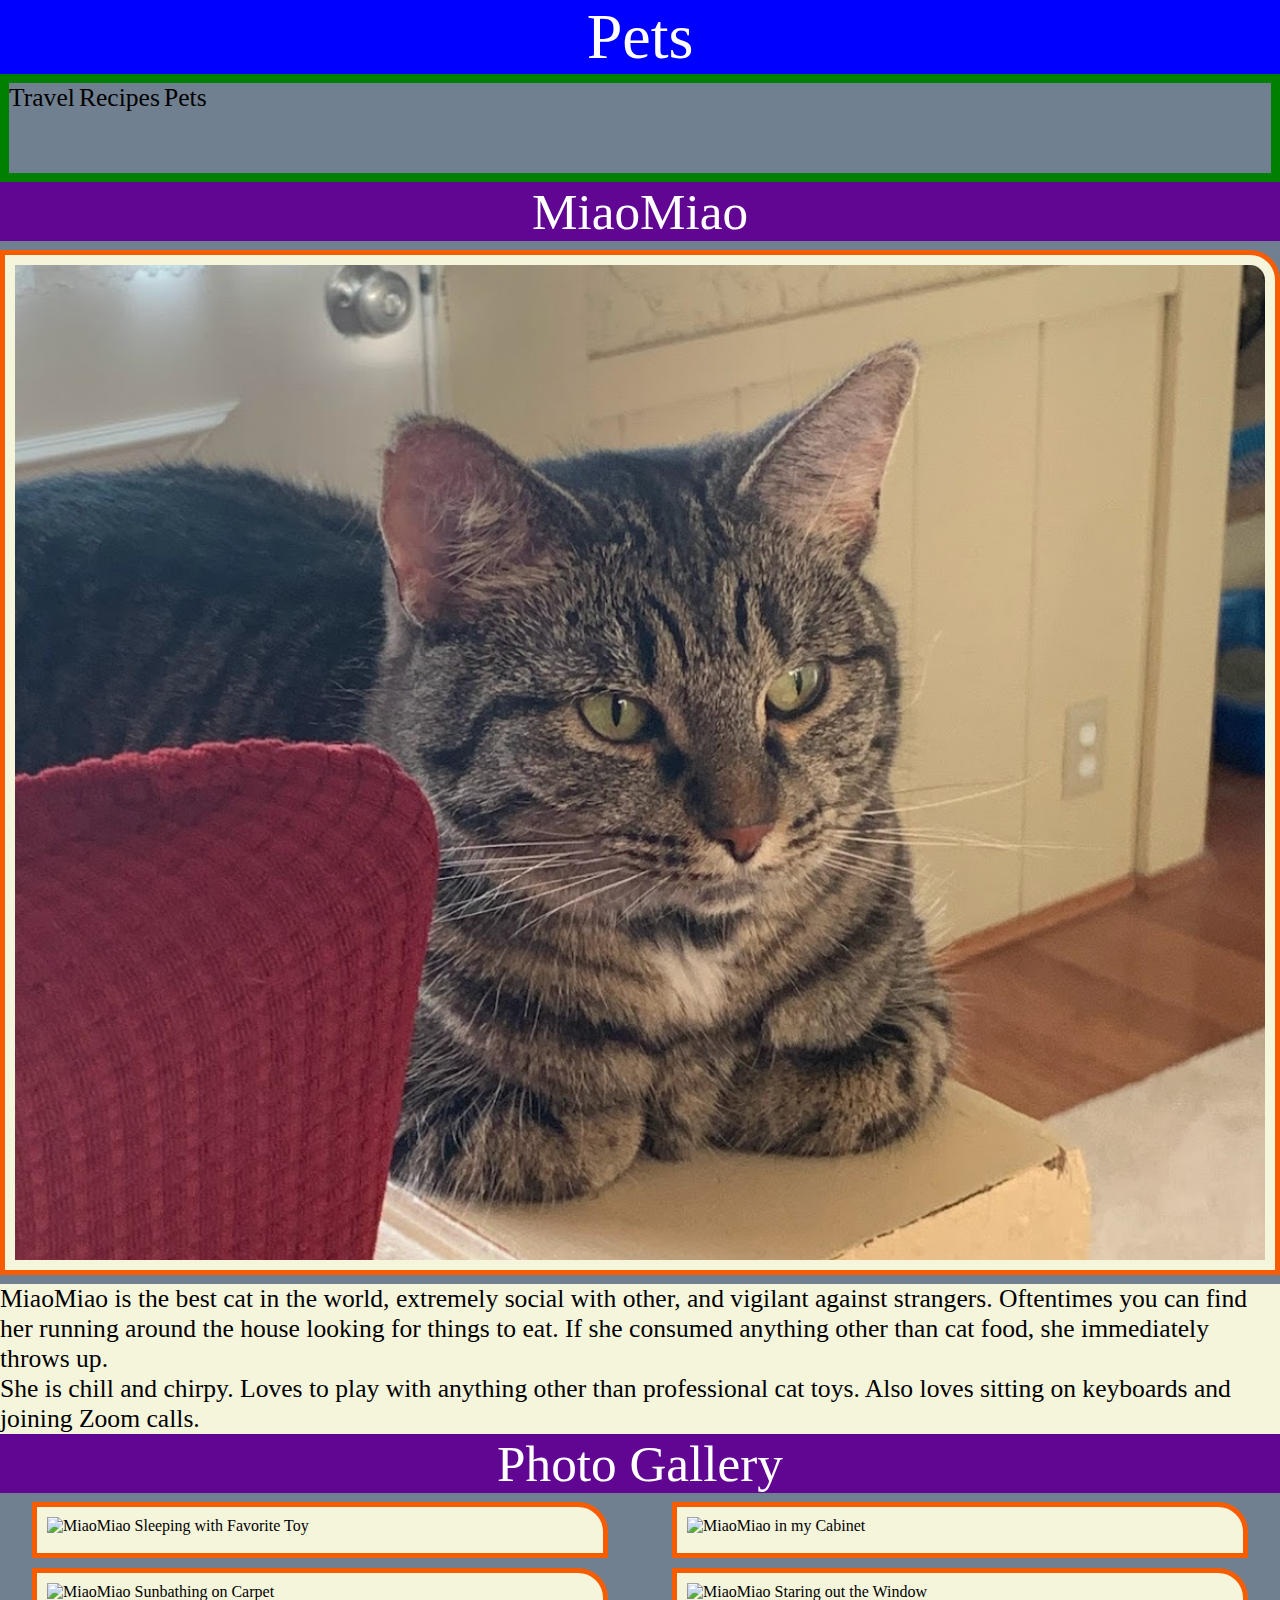
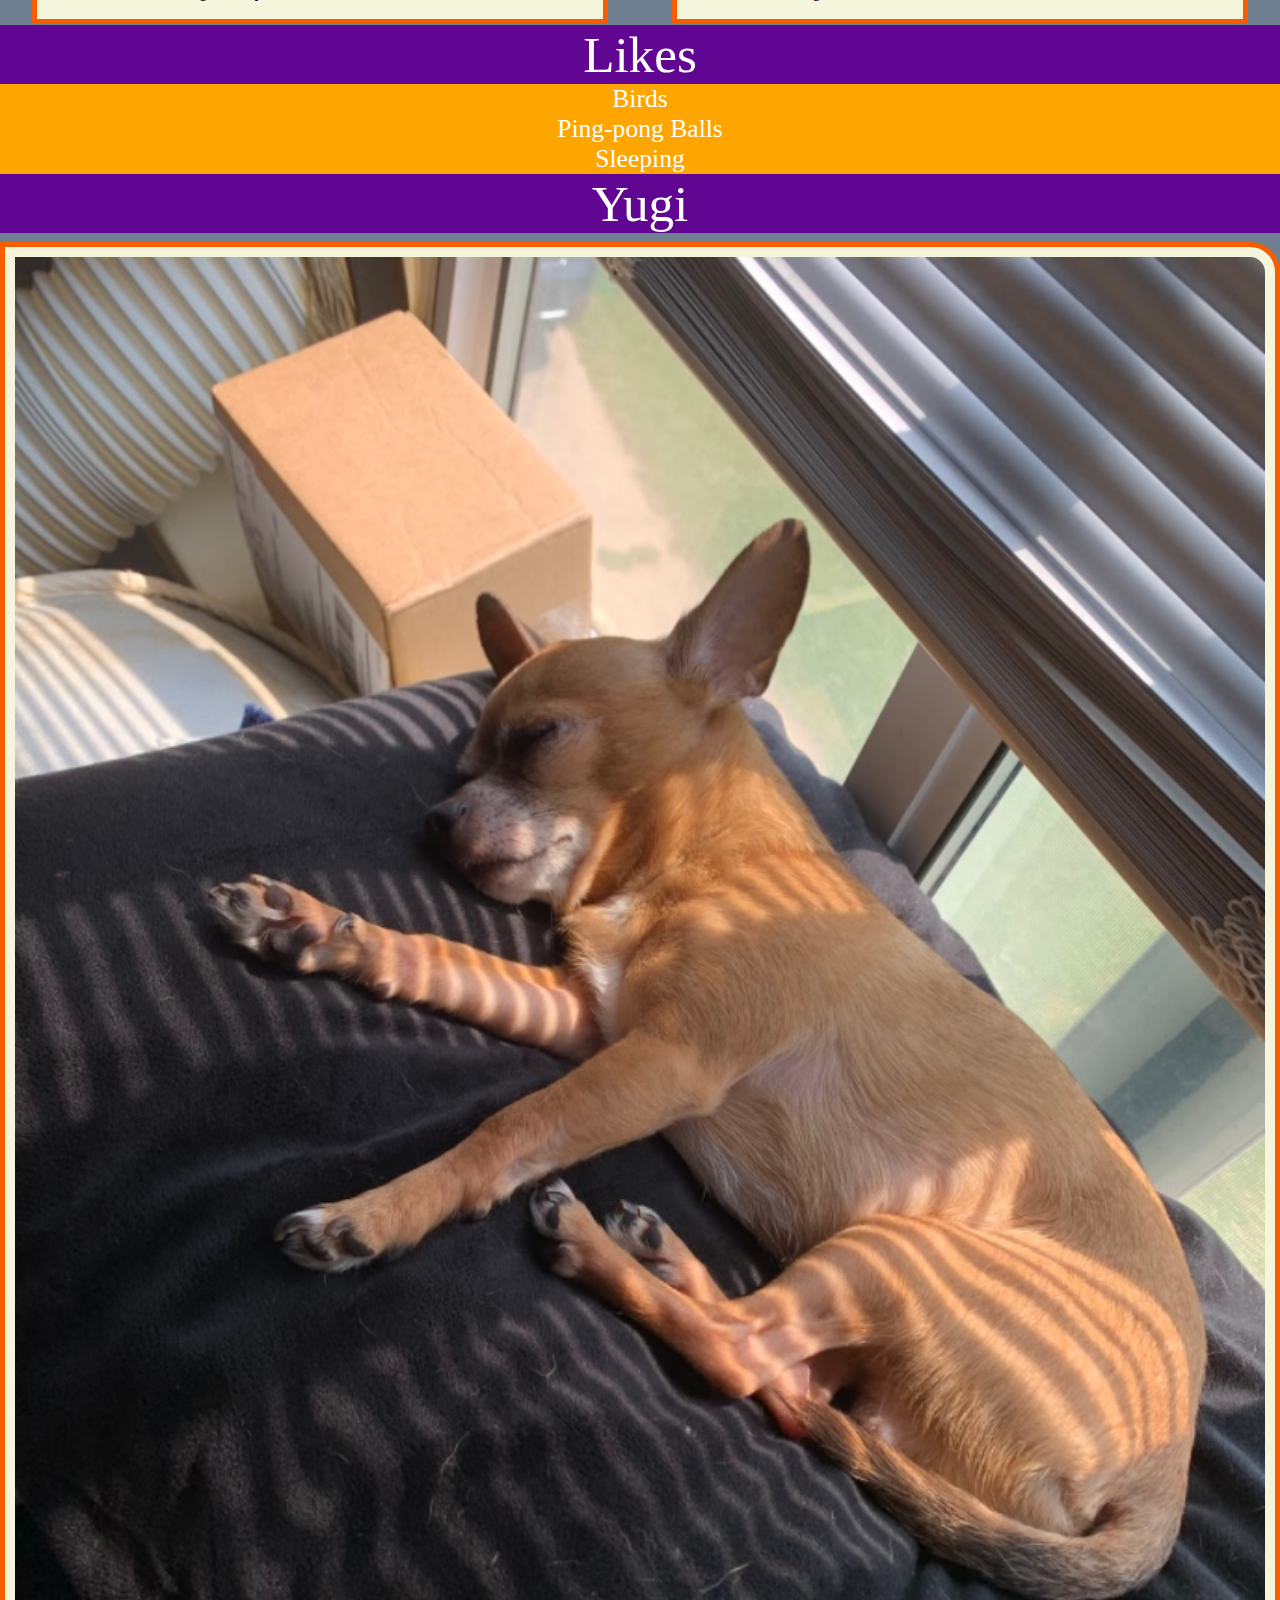
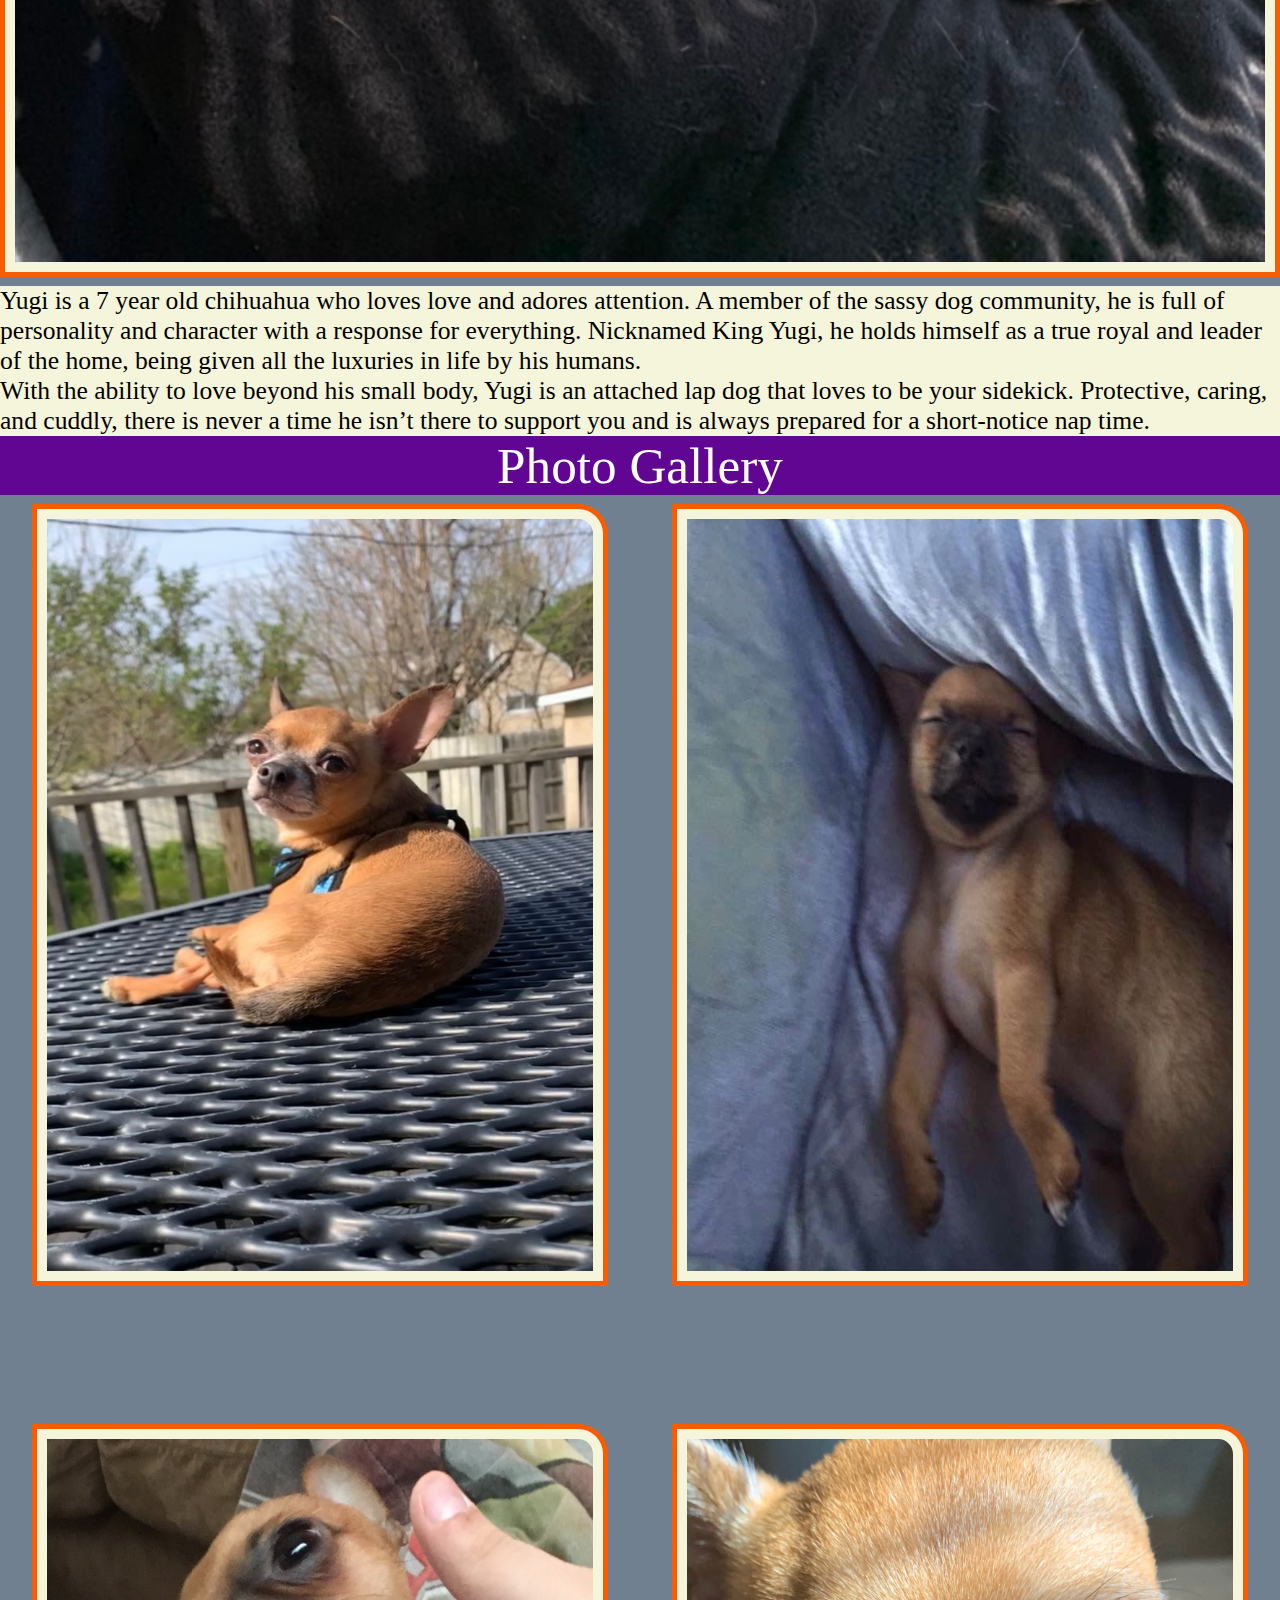
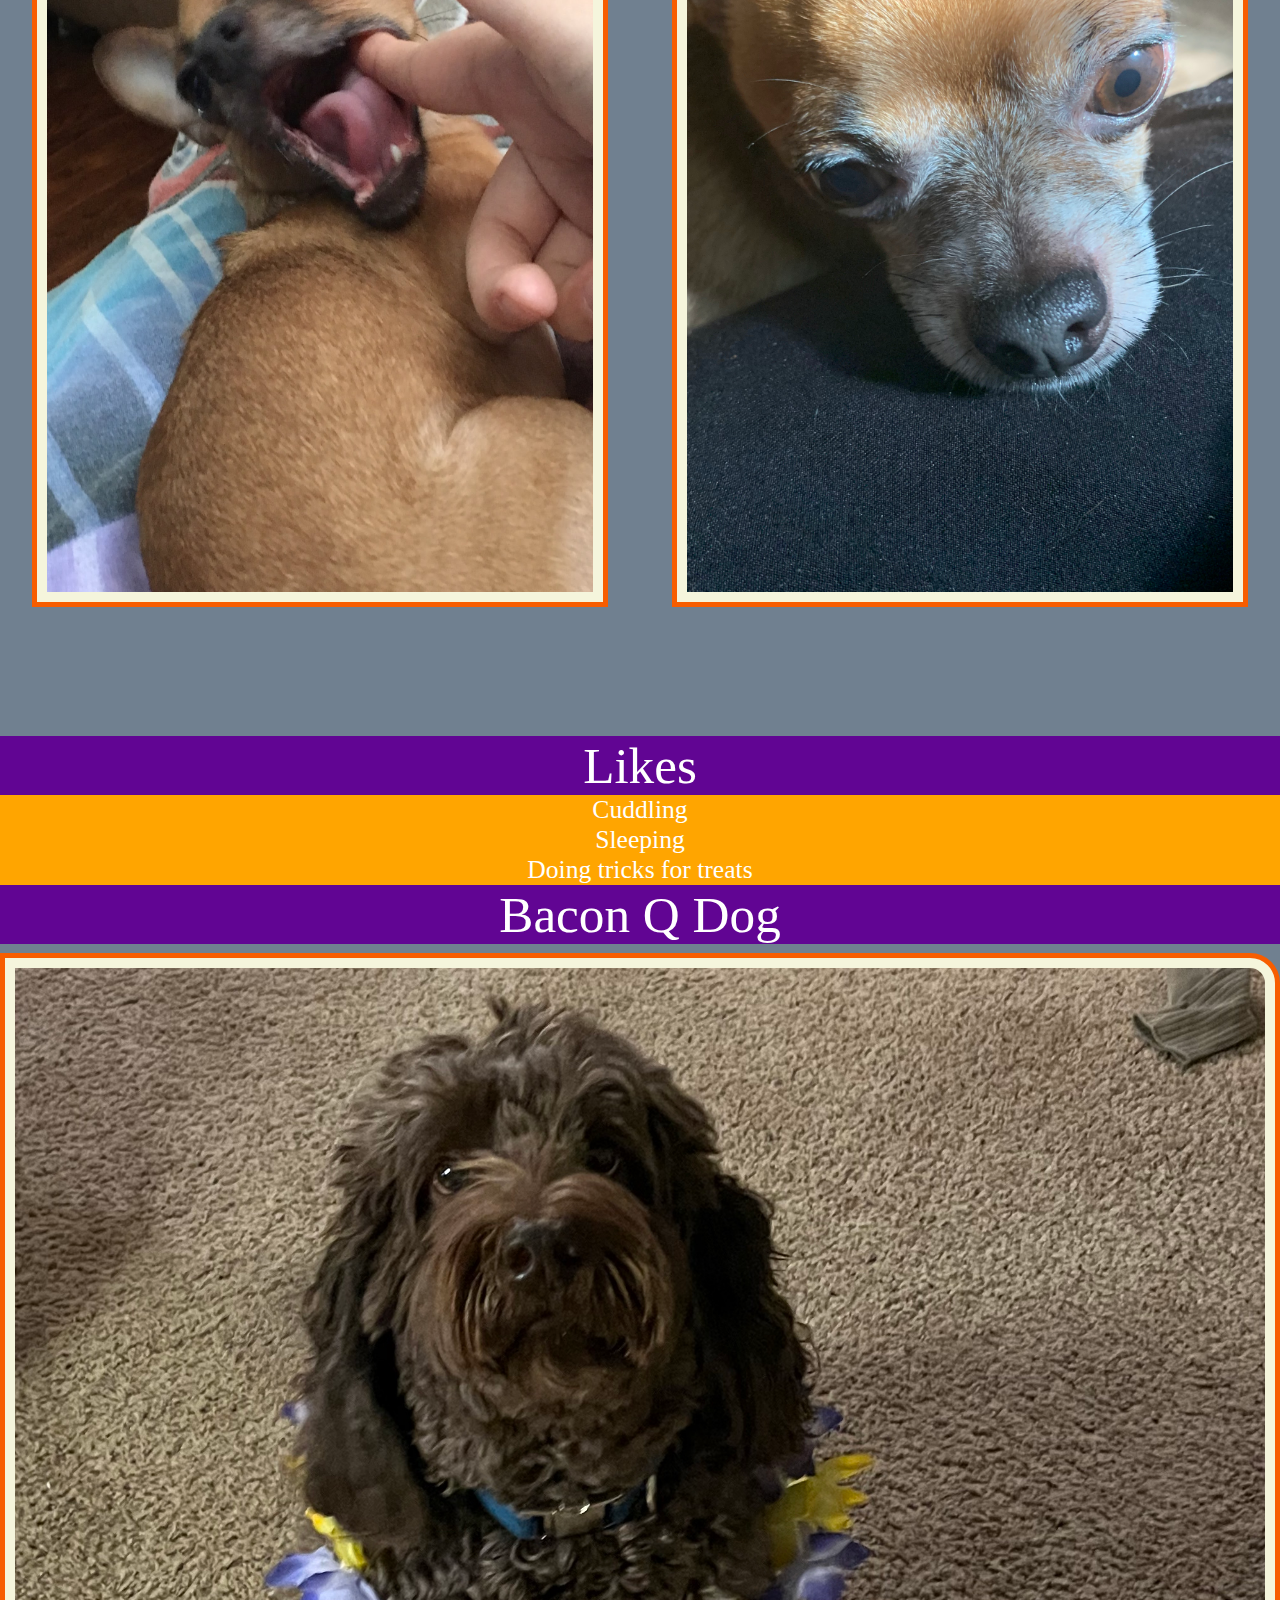
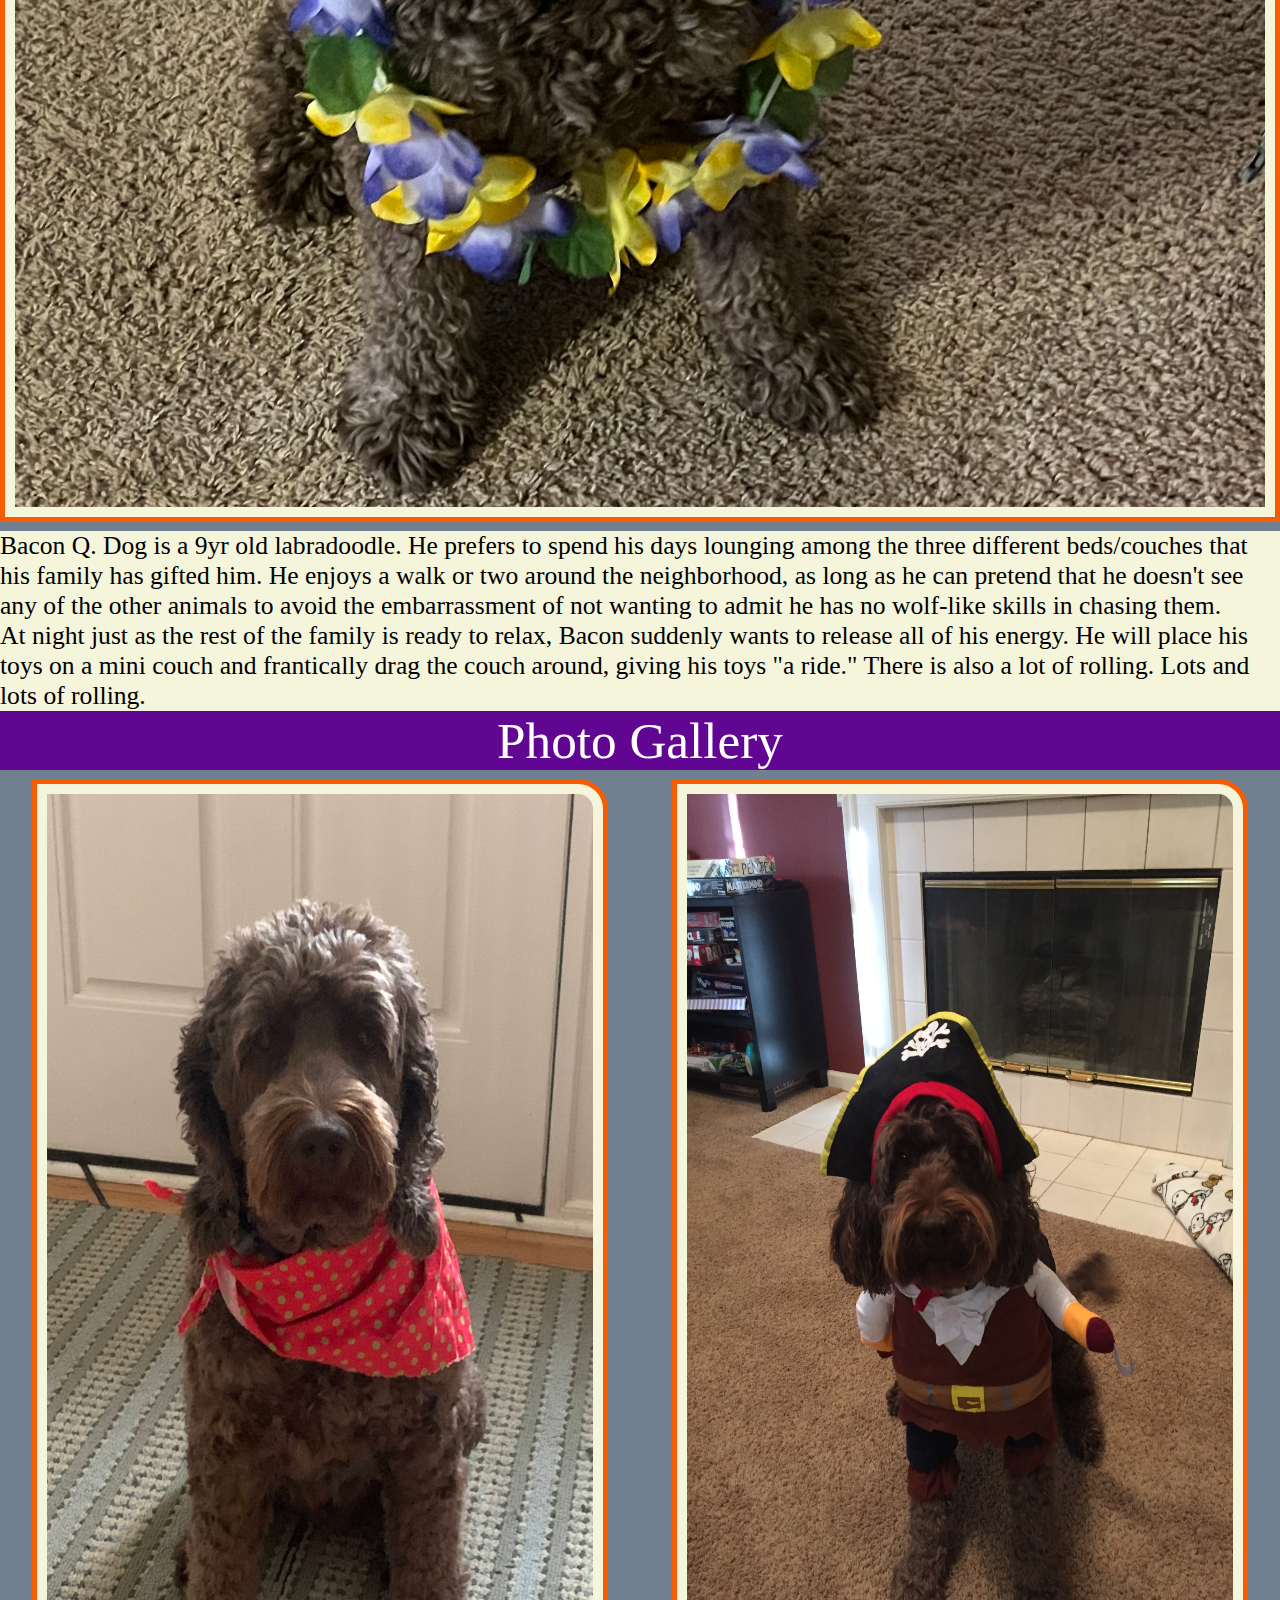
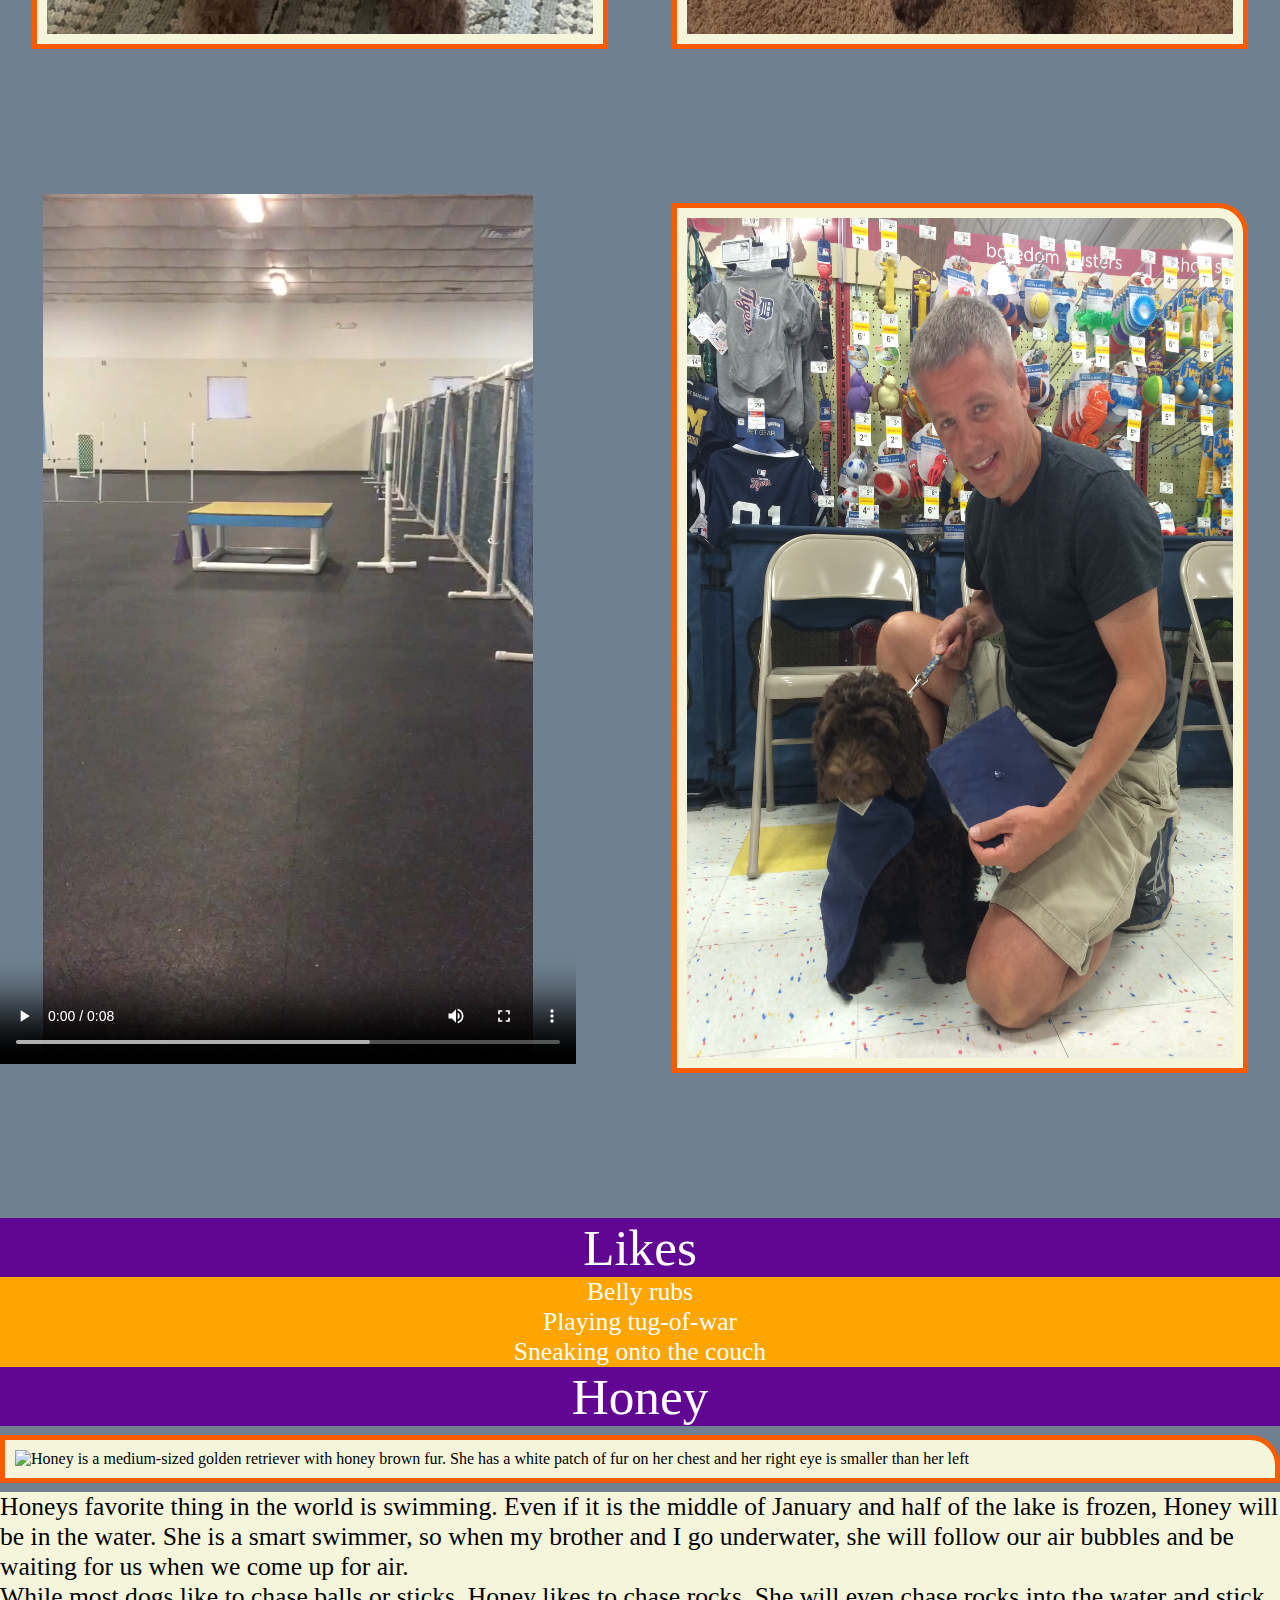
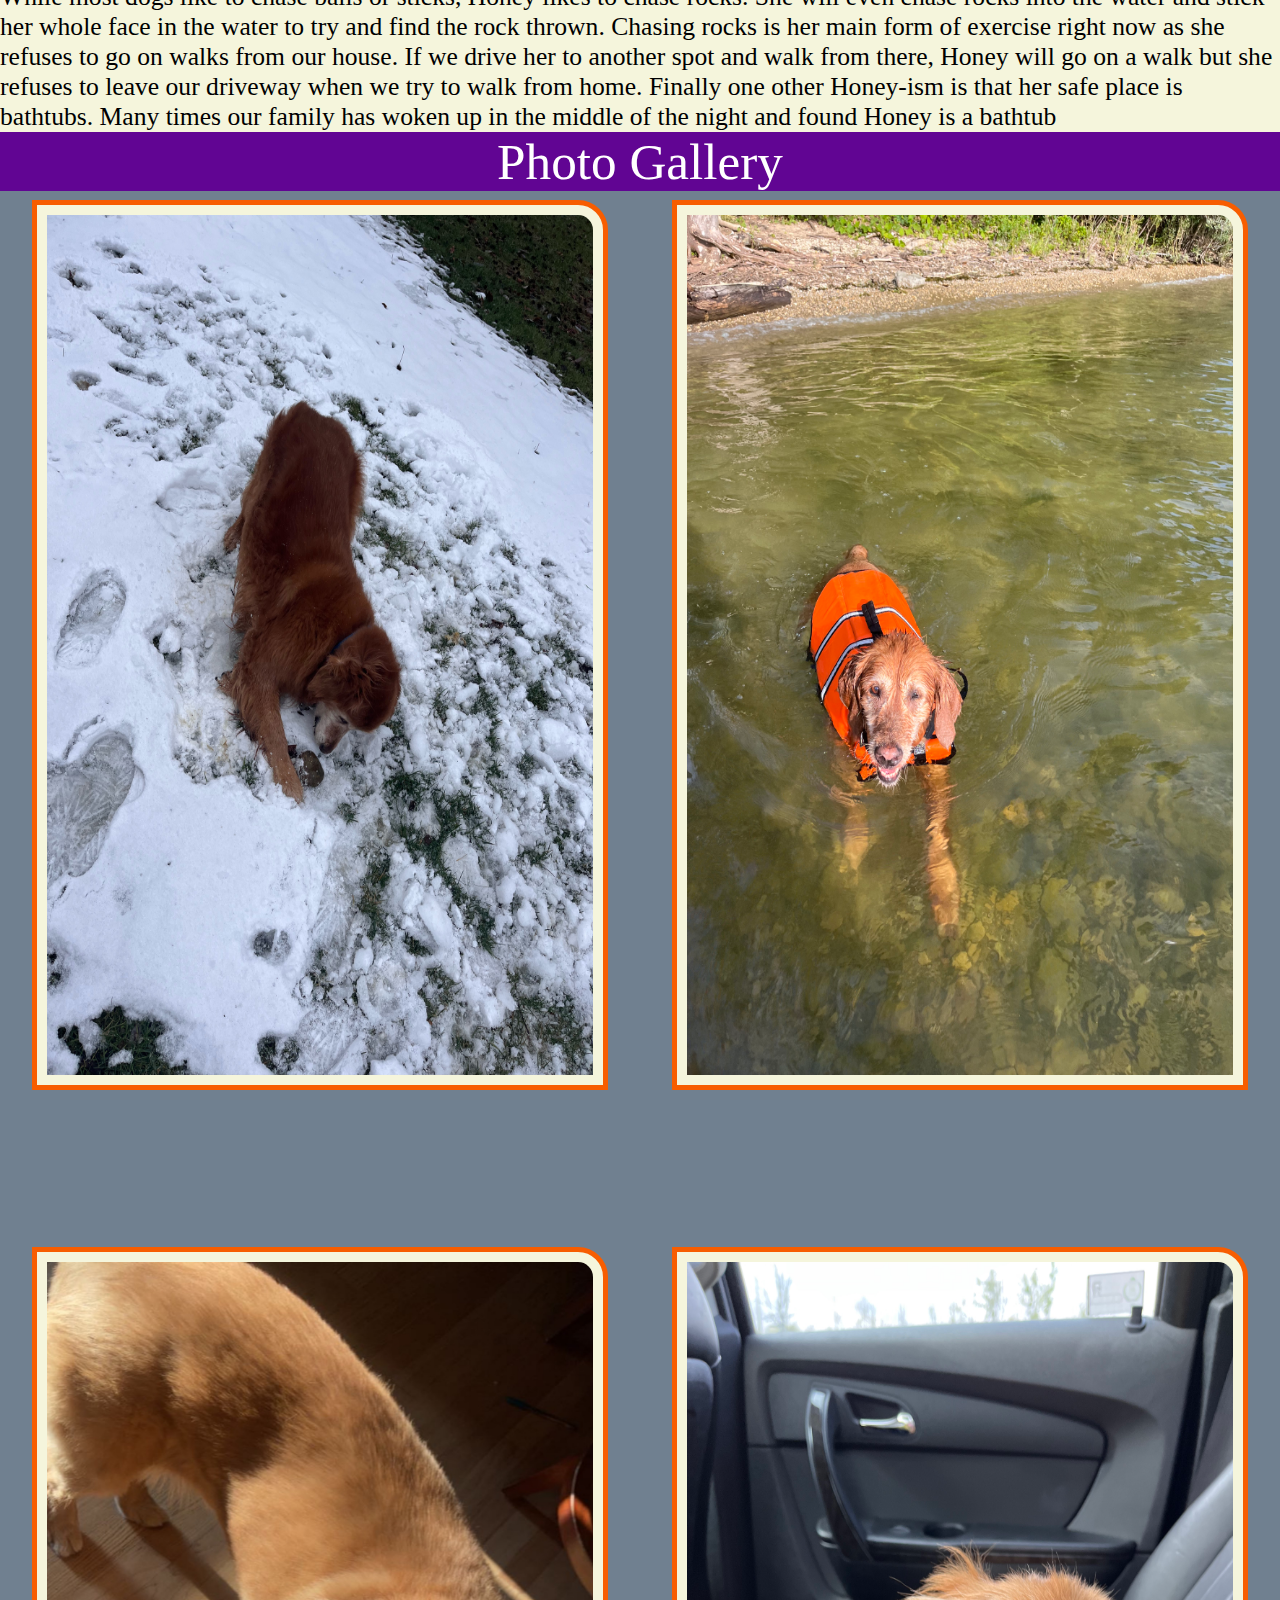
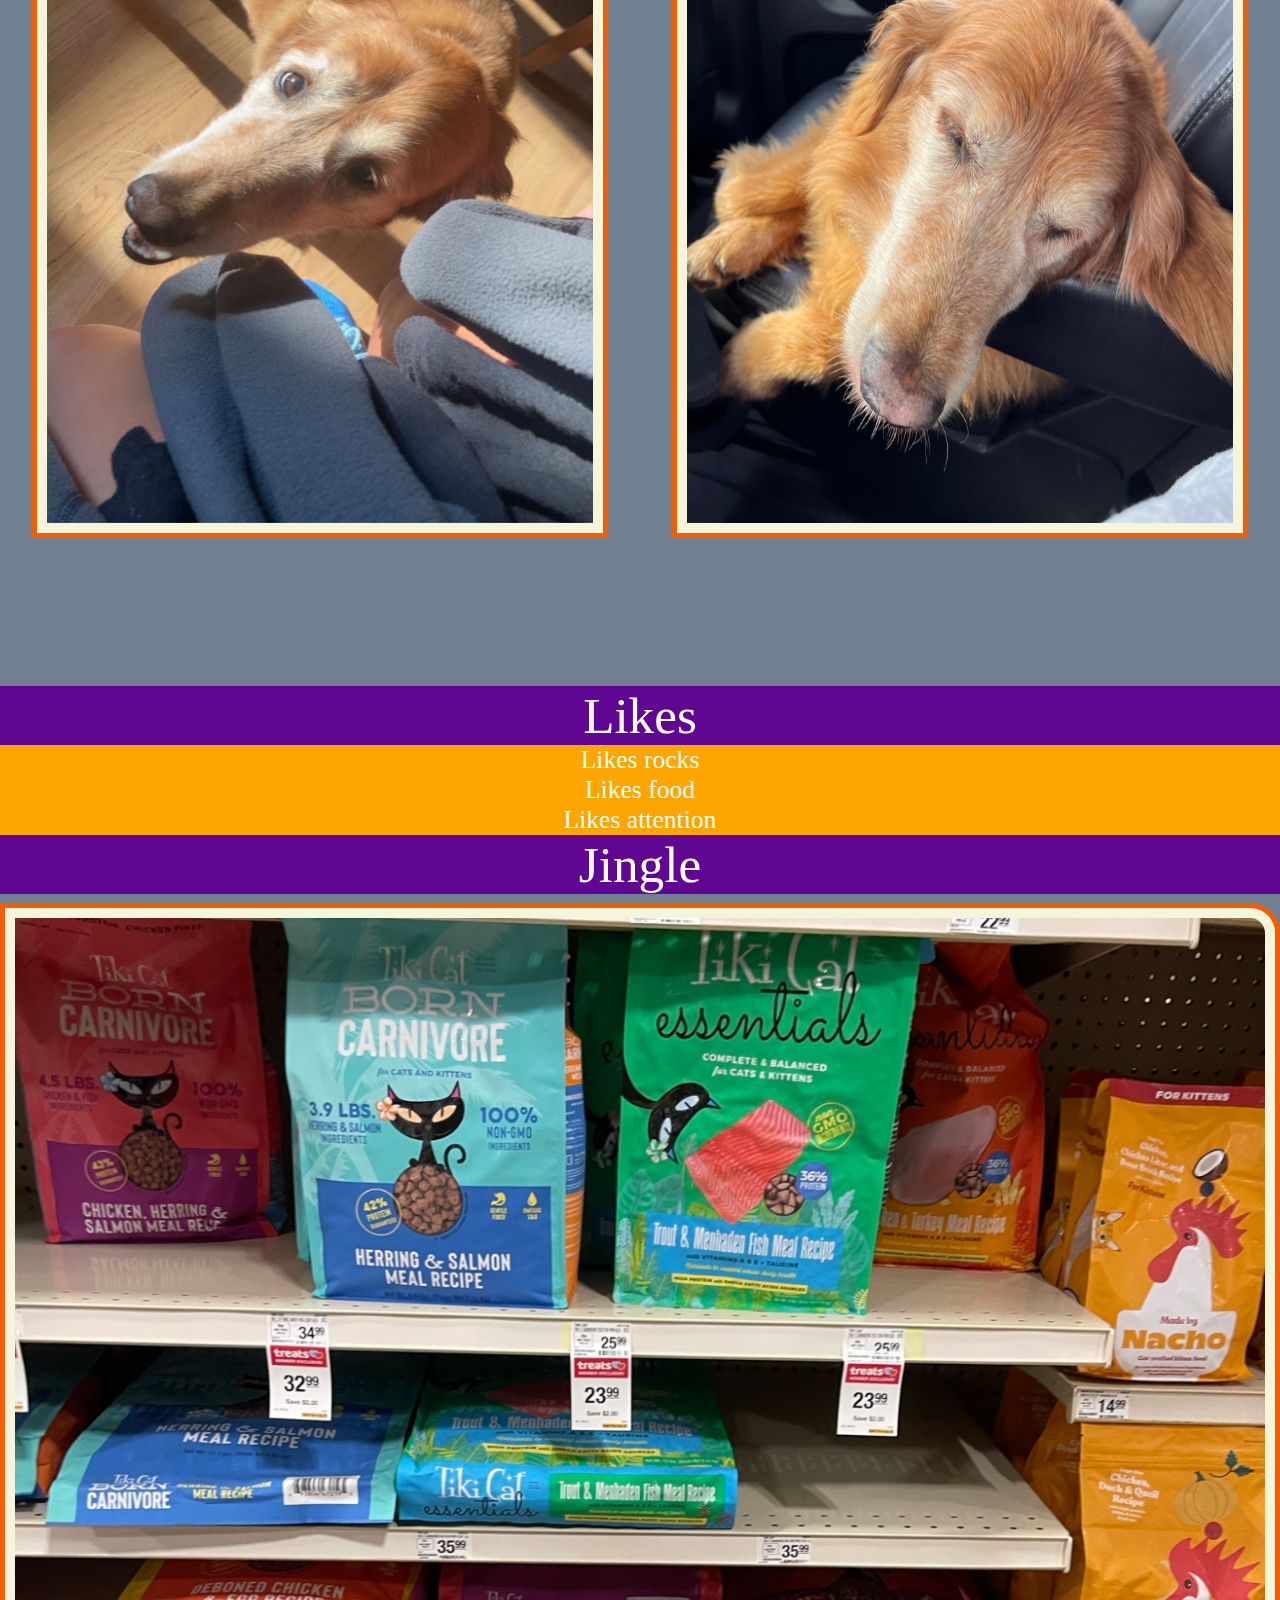
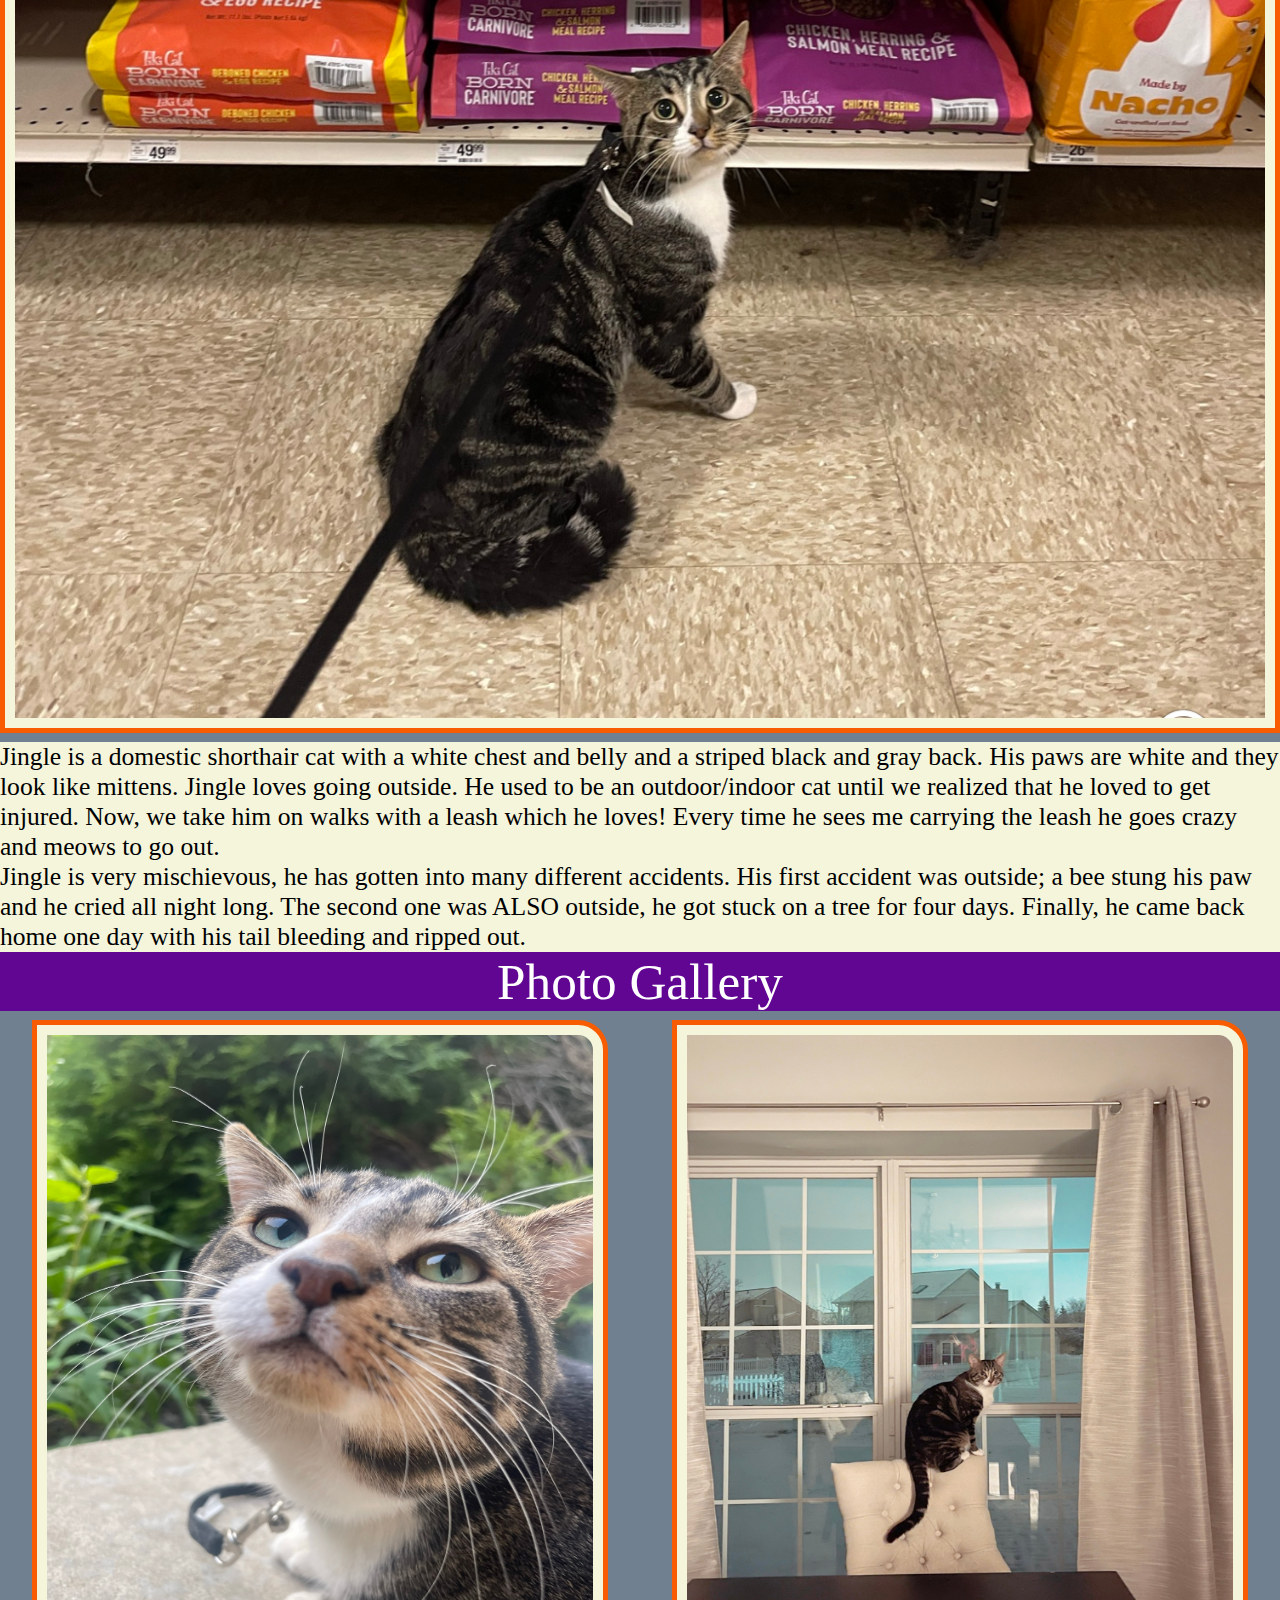
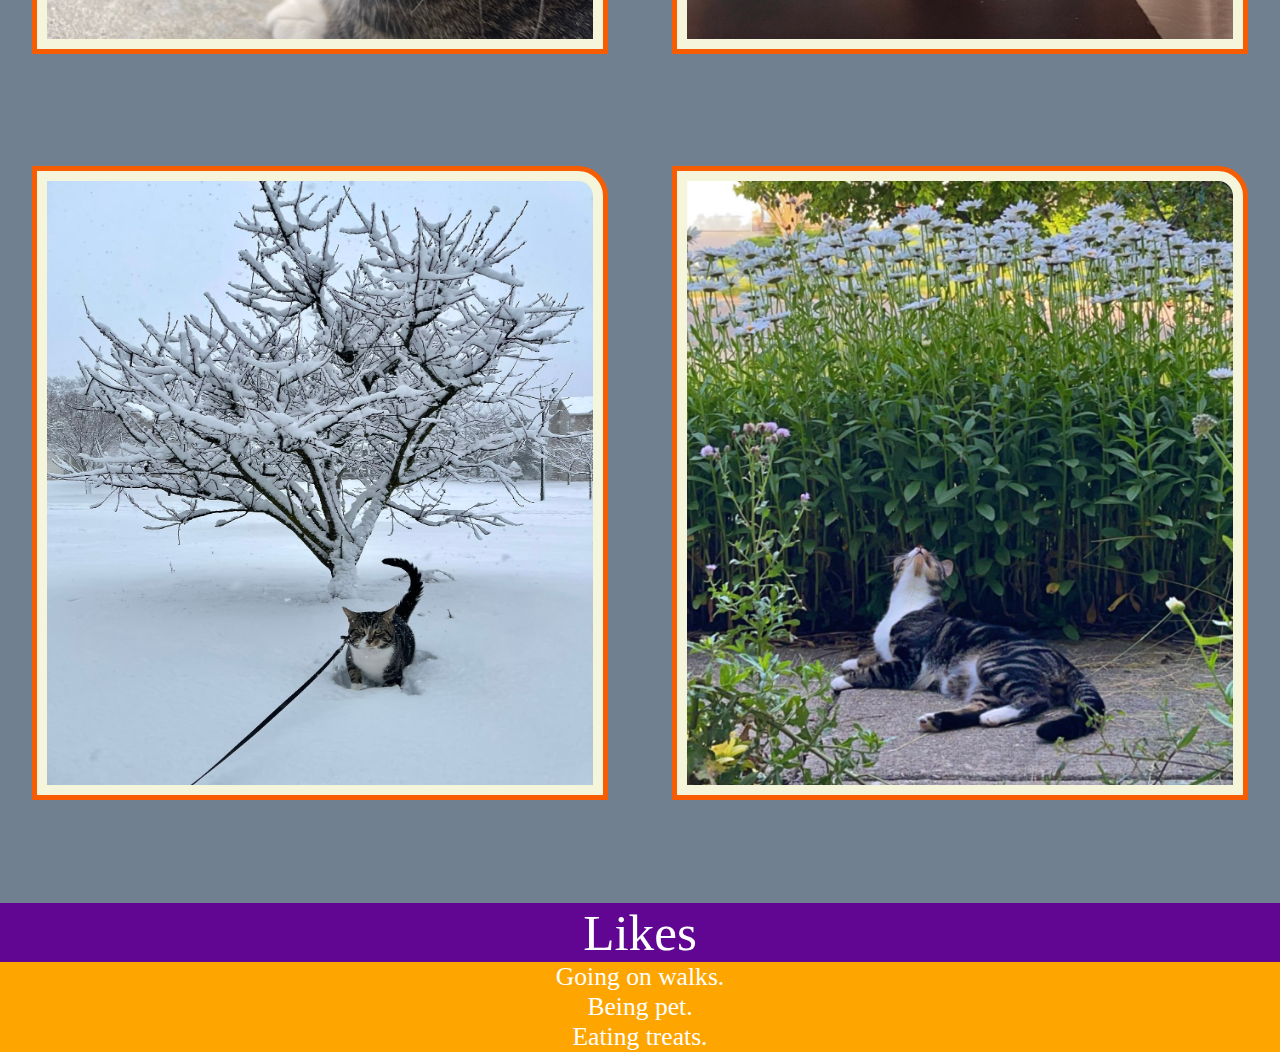
==== commit 8991f65d: "Add files via upload" ====
--- a/pets.html
+++ b/pets.html
@@ -24,15 +24,15 @@
         <div>
             <h2>MiaoMiao</h2>
             <img src="images/MiaoMiao.png" alt="A picture of MiaoMiao resting on her divine throne. A black striped with a hint of silver and brown staring
-            at the camera with green eyes. Has paws under her body." title="MiaoMiao Picture" width="400px">
+            at the camera with green eyes. Has paws under her body." title="MiaoMiao Picture" >
             <p>MiaoMiao is the best cat in the world, extremely social with other, and vigilant against strangers. Oftentimes you can find her running around the house looking for things to eat. If she consumed anything other than cat food, she immediately throws up. </p>
             <p>She is chill and chirpy. Loves to play with anything other than professional cat toys. Also loves sitting on keyboards and joining Zoom calls.</p>
             <h3>Photo Gallery</h3>
             <div class="two_pictures">
-            <img class="item1" src="images/MiaoMiao Sleeping.png" alt="MiaoMiao Sleeping with Favorite Toy" title="MiaoMiao Sleeping with Toy" width="200px">
-            <img class="item2" src="images/MiaoMiao Staring.png" alt="MiaoMiao Staring out the Window" title="MiaoMiao Staring" width="200px">
-            <img class="item3" src="images/MiaoMiao Sunbathing.png" alt="MiaoMiao Sunbathing on Carpet" title="MiaoMiao Sunbathing" width="200px">
-            <img class="item4" src="images/MiaoMiao in Cabinet.png" alt="MiaoMiao in my Cabinet" title="MiaoMiao Cabinet" width="200px">
+            <img class="item1" src="images/MiaoMiao_Sleeping.png" alt="MiaoMiao Sleeping with Favorite Toy" title="MiaoMiao Sleeping with Toy">
+            <img class="item2" src="images/MiaoMiao_Staring.png" alt="MiaoMiao Staring out the Window" title="MiaoMiao Staring" >
+            <img class="item3" src="images/MiaoMiao_Sunbathing.png" alt="MiaoMiao Sunbathing on Carpet" title="MiaoMiao Sunbathing" >
+            <img class="item4" src="images/MiaoMiao_in_Cabinet.png" alt="MiaoMiao in my Cabinet" title="MiaoMiao Cabinet">
             </div>
             <h3>Likes</h3>
             <ol>
@@ -44,7 +44,7 @@
         </div>
         <div>
             <h2>Yugi</h2>
-            <img src = "images/yugi_sleepa.jpg" alt = "Tan chihuahua sleeping on a black pillow" width="400"/>
+            <img src = "images/yugi_sleepa.jpg" alt = "Tan chihuahua sleeping on a black pillow" width="400">
             <p>
                 Yugi is a 7 year old chihuahua who loves love and adores attention. A member of the sassy dog community, he is full of personality and character with a response for everything. Nicknamed King Yugi, he holds himself as a true royal and leader of the home, being given all the luxuries in life by his humans.
             </p>
@@ -53,10 +53,10 @@
             </p>
             <h3>Photo Gallery</h3>
             <div class="two_pictures">
-            <img class="item1" src = "images/yugi_sun.PNG" alt = "Yugi sunbathing" width = "200"/>
-            <img class="item2" src = "images/yugi_eyes.HEIC" alt = "A close up photo of natural light highlighting Yugi’s eyes." width= "200" />
-            <img class="item3" src = "images/yugi_nom.JPG" alt = "Yugi chomping on a finger" width= "200"/>
-            <img class="item4" src = "images/yugi_baby.JPG" alt = "Yugi as a chubby puppy sleeping" width= "200" />
+            <img class="item1" src = "images/yugi_sun.PNG" alt = "Yugi sunbathing" width = "200">
+            <img class="item2" src = "images/yugi_eyes.HEIC" alt = "A close up photo of natural light highlighting Yugi’s eyes." width= "200" >
+            <img class="item3" src = "images/yugi_nom.JPG" alt = "Yugi chomping on a finger" width= "200">
+            <img class="item4" src = "images/yugi_baby.JPG" alt = "Yugi as a chubby puppy sleeping" width= "200" >
             </div>
             <h3>Likes</h3>
             <ul class="unordered_list">
@@ -94,7 +94,7 @@
         </div>
         <div>
             <h2>Honey</h2>
-            <img width="400px" src="images/honey_main.jpeg" alt="Honey is a medium-sized golden retriever with honey brown fur. She has a white patch of fur on her chest and her right eye is smaller than her left">
+            <img src="images/honey_main.jpeg" alt="Honey is a medium-sized golden retriever with honey brown fur. She has a white patch of fur on her chest and her right eye is smaller than her left">
             <p>Honeys favorite thing in the world is swimming. Even if it is the middle of January and half of the lake is frozen, Honey will be in the water. She is a smart swimmer, so when my brother and I go underwater, she will follow our air bubbles and be waiting for us when we come up for air.</p>
             <p>While most dogs like to chase balls or sticks, Honey likes to chase rocks. She will even chase rocks into the water and stick her whole face in the water to try and find the rock thrown. Chasing rocks is her main form of exercise right now as she refuses to go on walks from our house. If we drive her to another spot and walk from there, Honey will go on a walk but she refuses to leave our driveway when we try to walk from home. Finally one other Honey-ism is that her safe place is bathtubs. Many times our family has woken up in the middle of the night and found Honey is a bathtub</p>
             <h3>Photo Gallery</h3>
@@ -102,7 +102,7 @@
             <img  class="item1" width="200" src="images/honey_rock.jpeg" alt="Honey playing with a rock">
             <img  class="item2" width="200" src="images/honey_sleeping.jpeg" alt="Honey taking a nap">
             <img  class="item3" width="200" src="images/honey_smiling.jpeg" alt="Honey smiling">
-            <img  class="item4"width="200" src="images/honey_swimming.jpeg" alt="Honey swimming">
+            <img  class="item4" width="200" src="images/honey_swimming.jpeg" alt="Honey swimming">
             </div>
             <h3>Likes</h3>
             <ul class="unordered_list">
--- a/css/style.css
+++ b/css/style.css
@@ -68,22 +68,22 @@
 }
 .item1{
     width: 90%;
-    height: 90%;
+    height: 85%;
     grid-area: 1 / 1;
 }
 .item2{
     width: 90%;
-    height: 90%;
+    height: 85%;
     grid-area: 2 / 2;
 }
 .item3{
     width: 90%;
-    height: 90%;
+    height: 85%;
     grid-area: 2 / 1;
 }
 .item4{
     width: 90%;
-    height: 90%;
+    height: 85%;
     grid-area: 1 / 2;
 }
 .five_pictures{
@@ -157,10 +157,21 @@
     background-color: #000000;
     color: #ffffff; 
 }
-
+li{
+    text-align: center;
+    font-size: 2vw;
+    color: #ffffff;
+    background-color: orange;  
+}
 ol{
     text-align: center;
     font-size: 2vw;
     color: #ffffff;
     background-color: orange; 
+}
+nav li{
+    display: inline-block;
+    height: 10vh;
+    background: none;
+    color: #000;
 }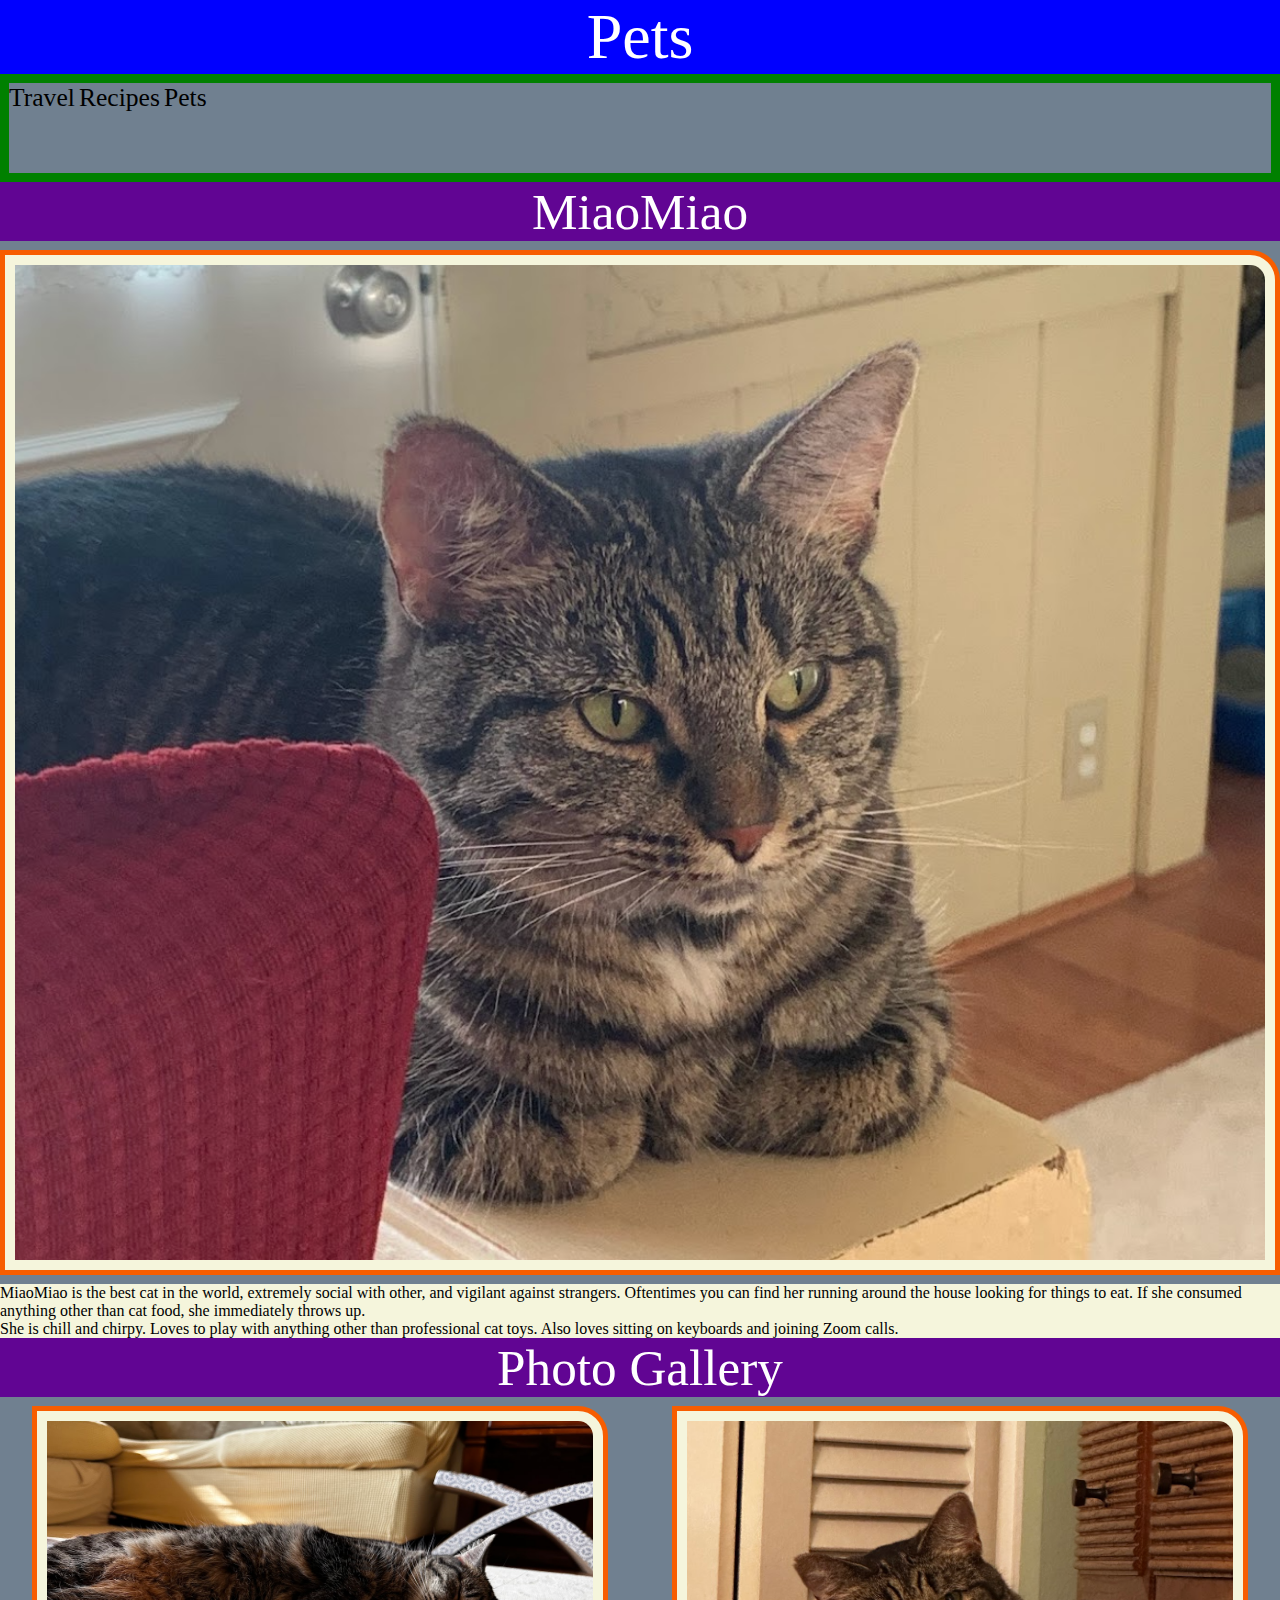
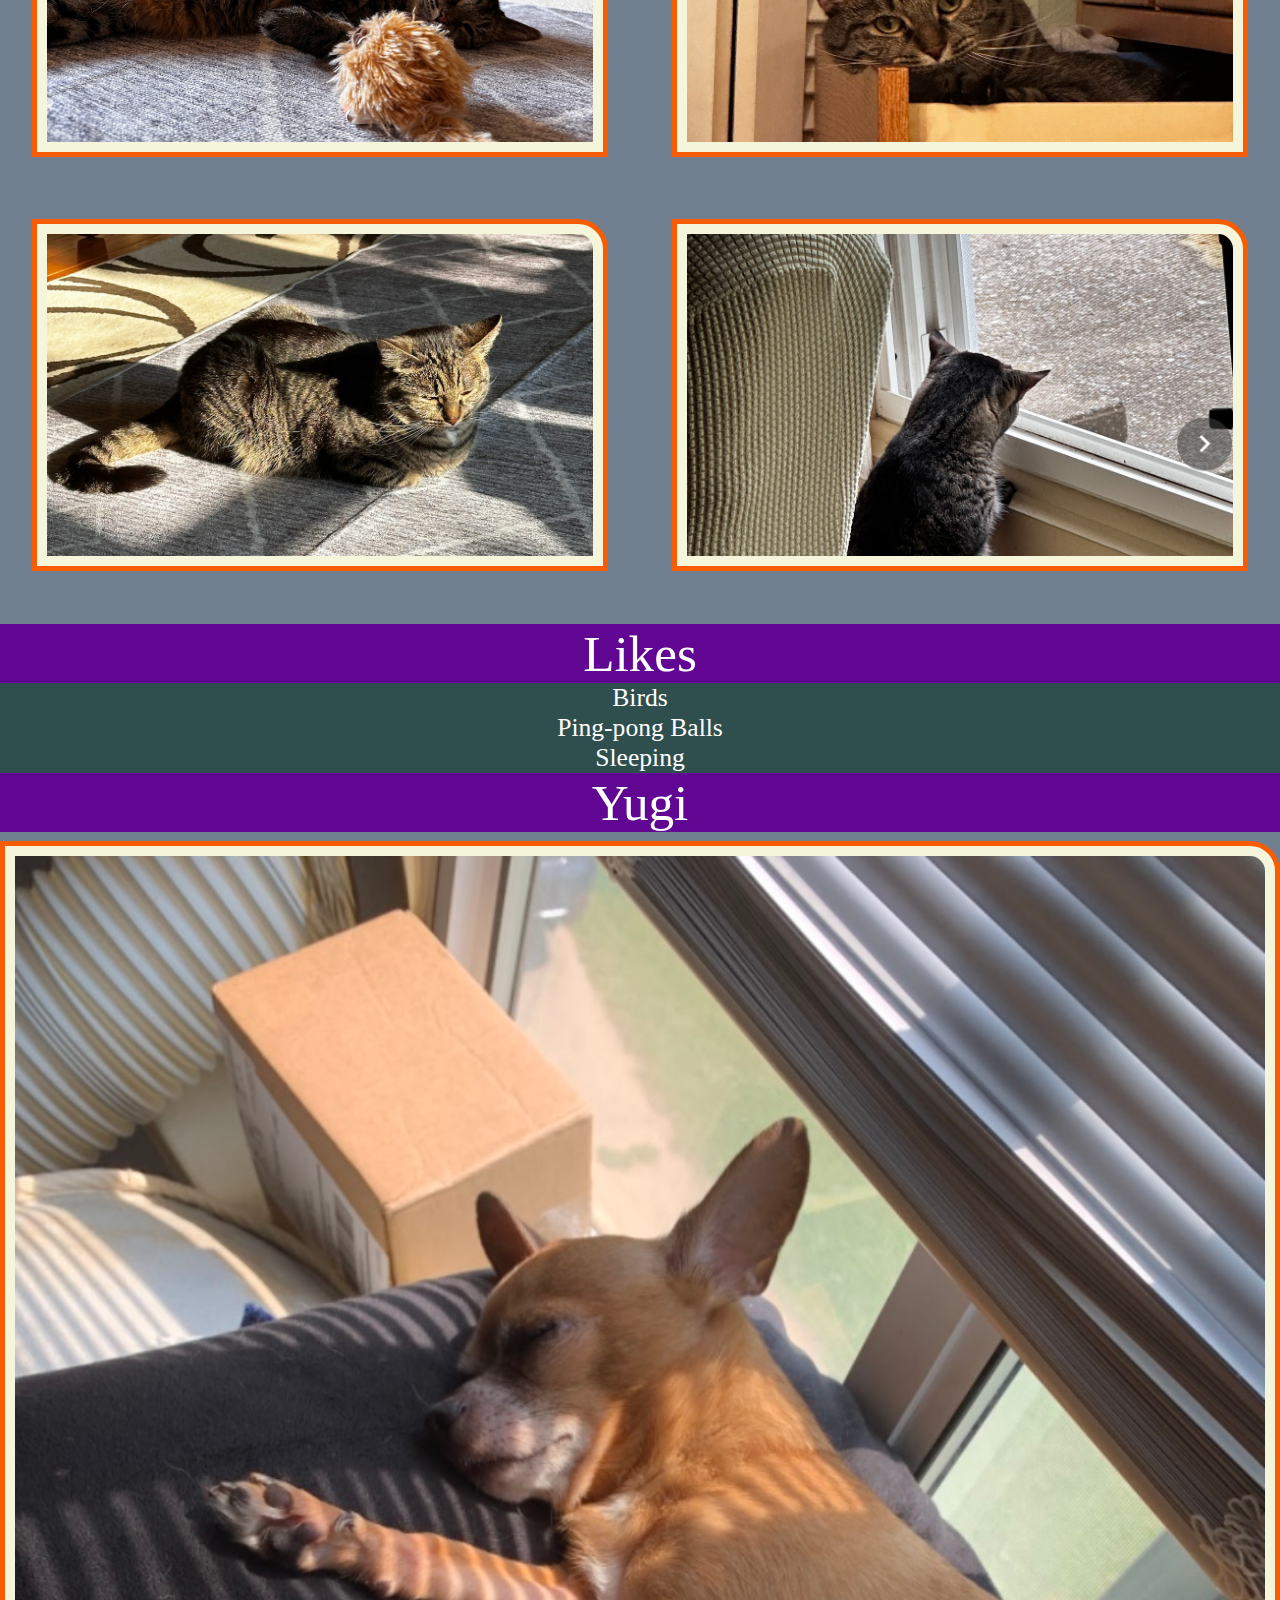
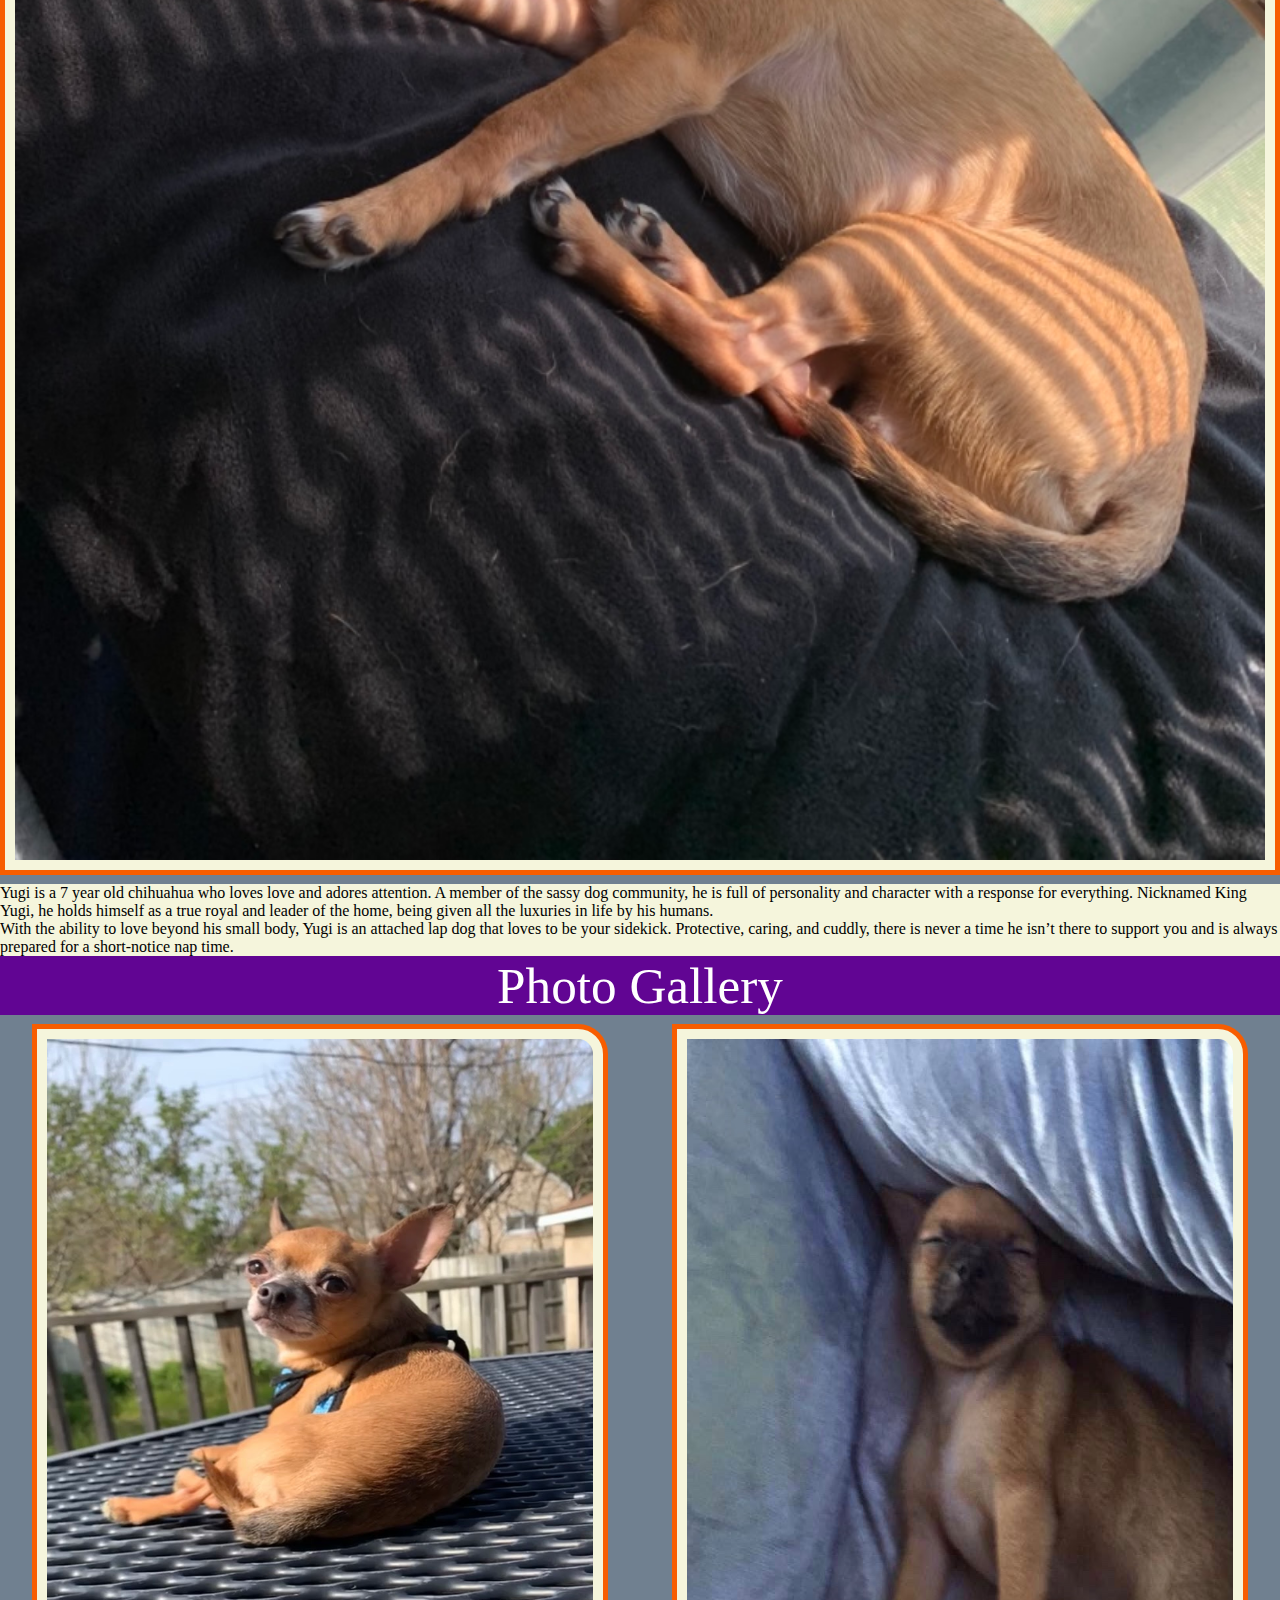
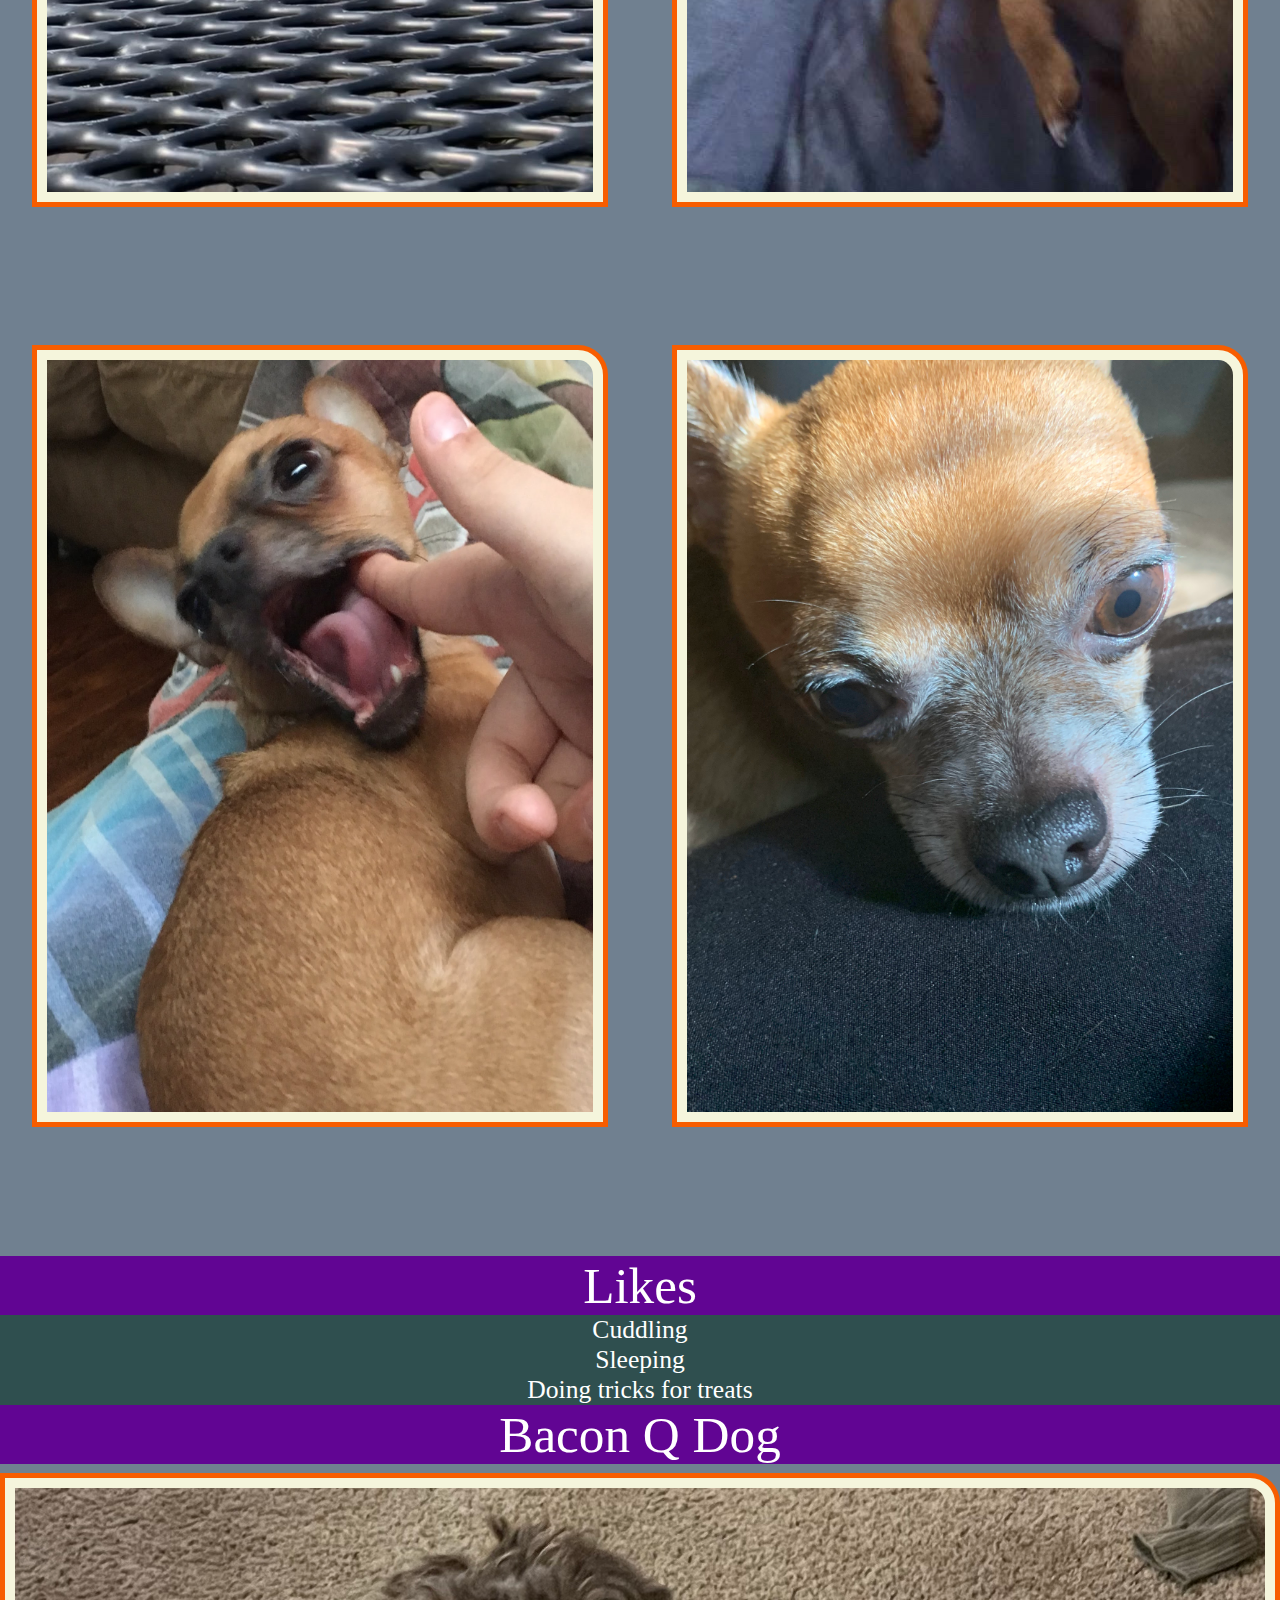
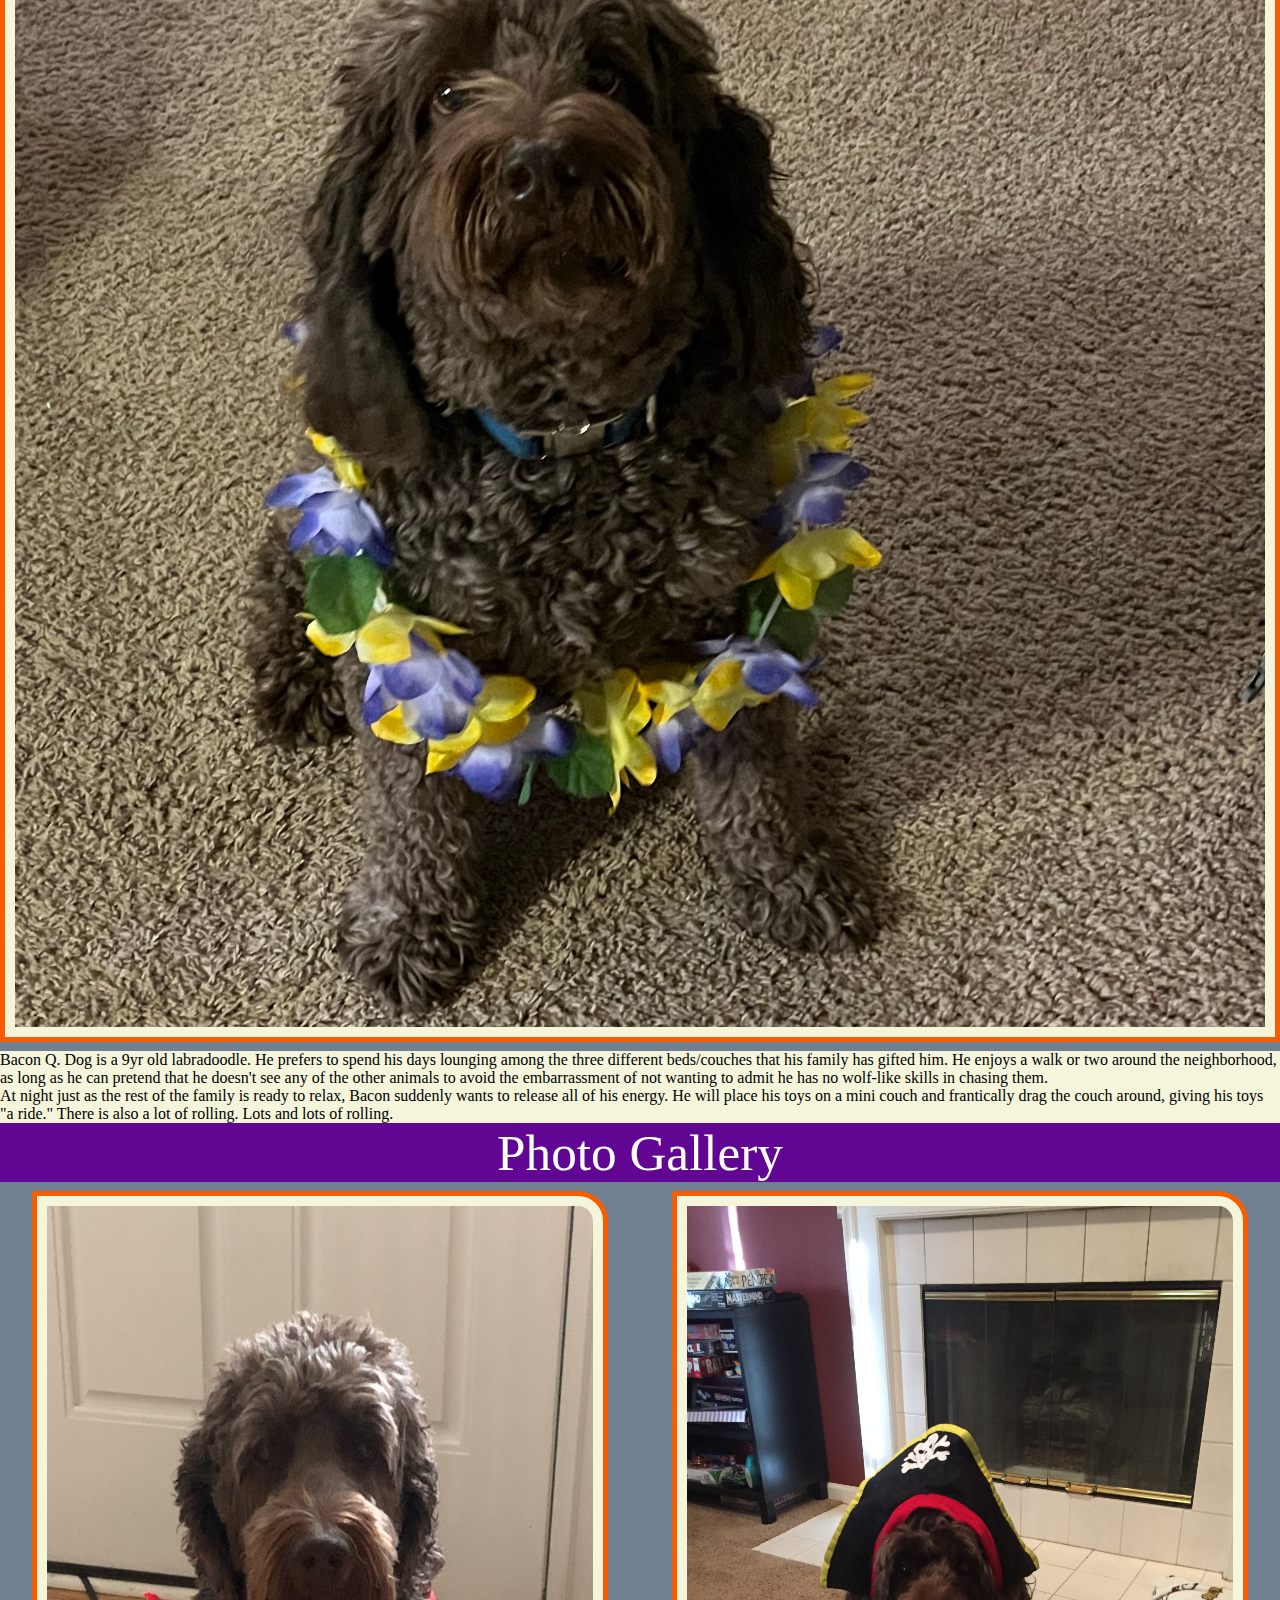
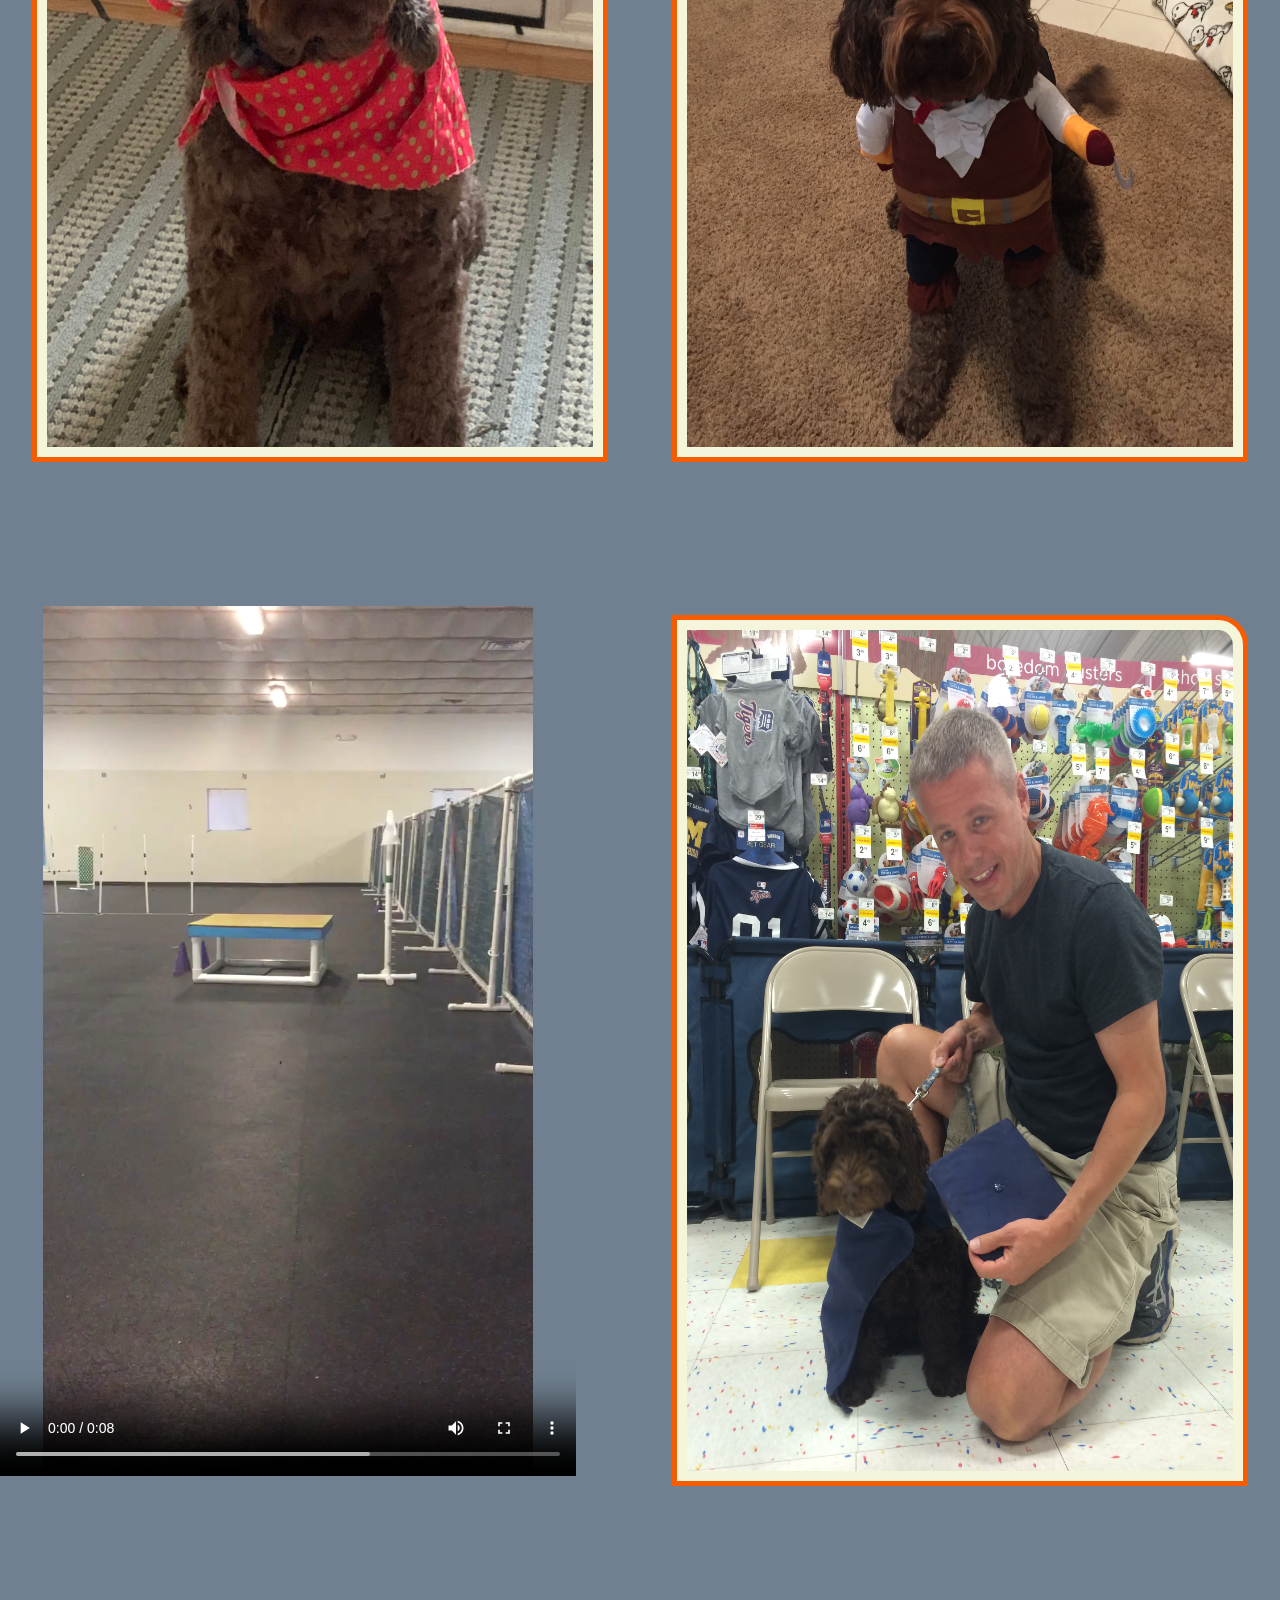
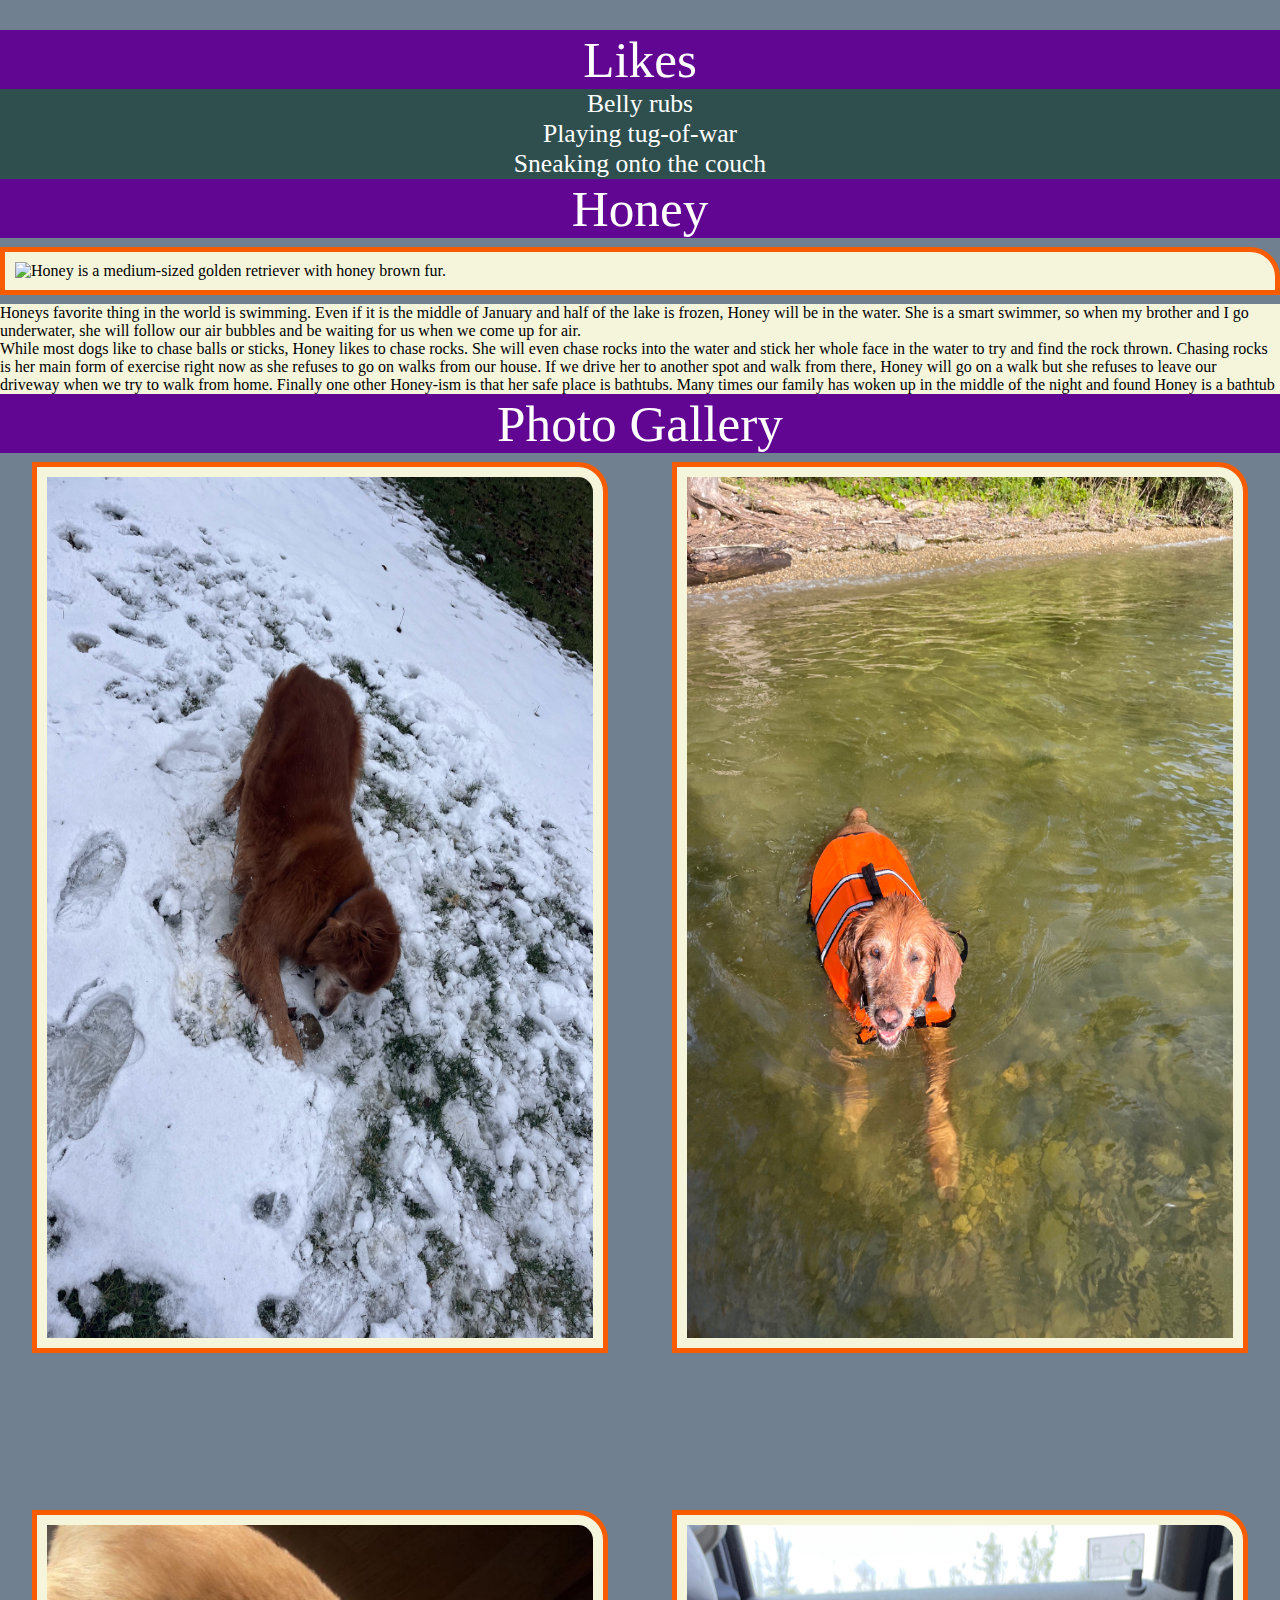
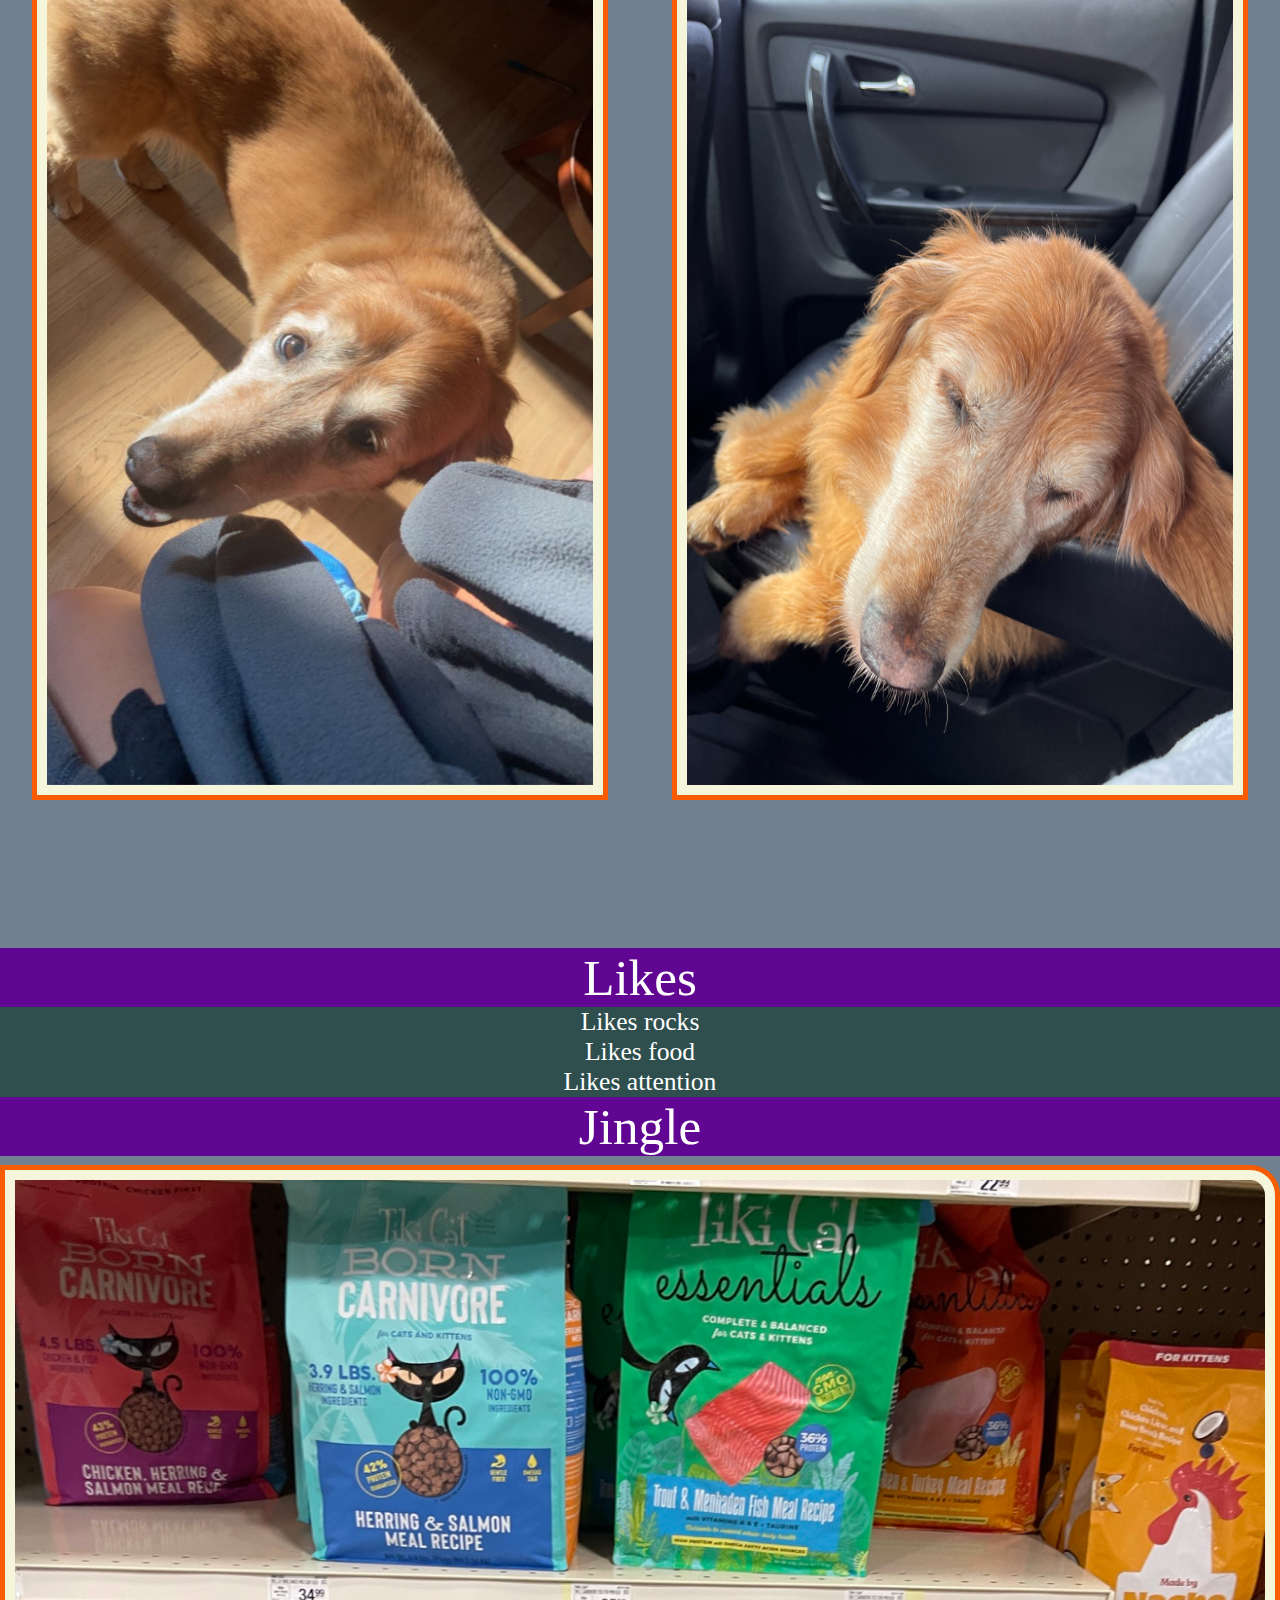
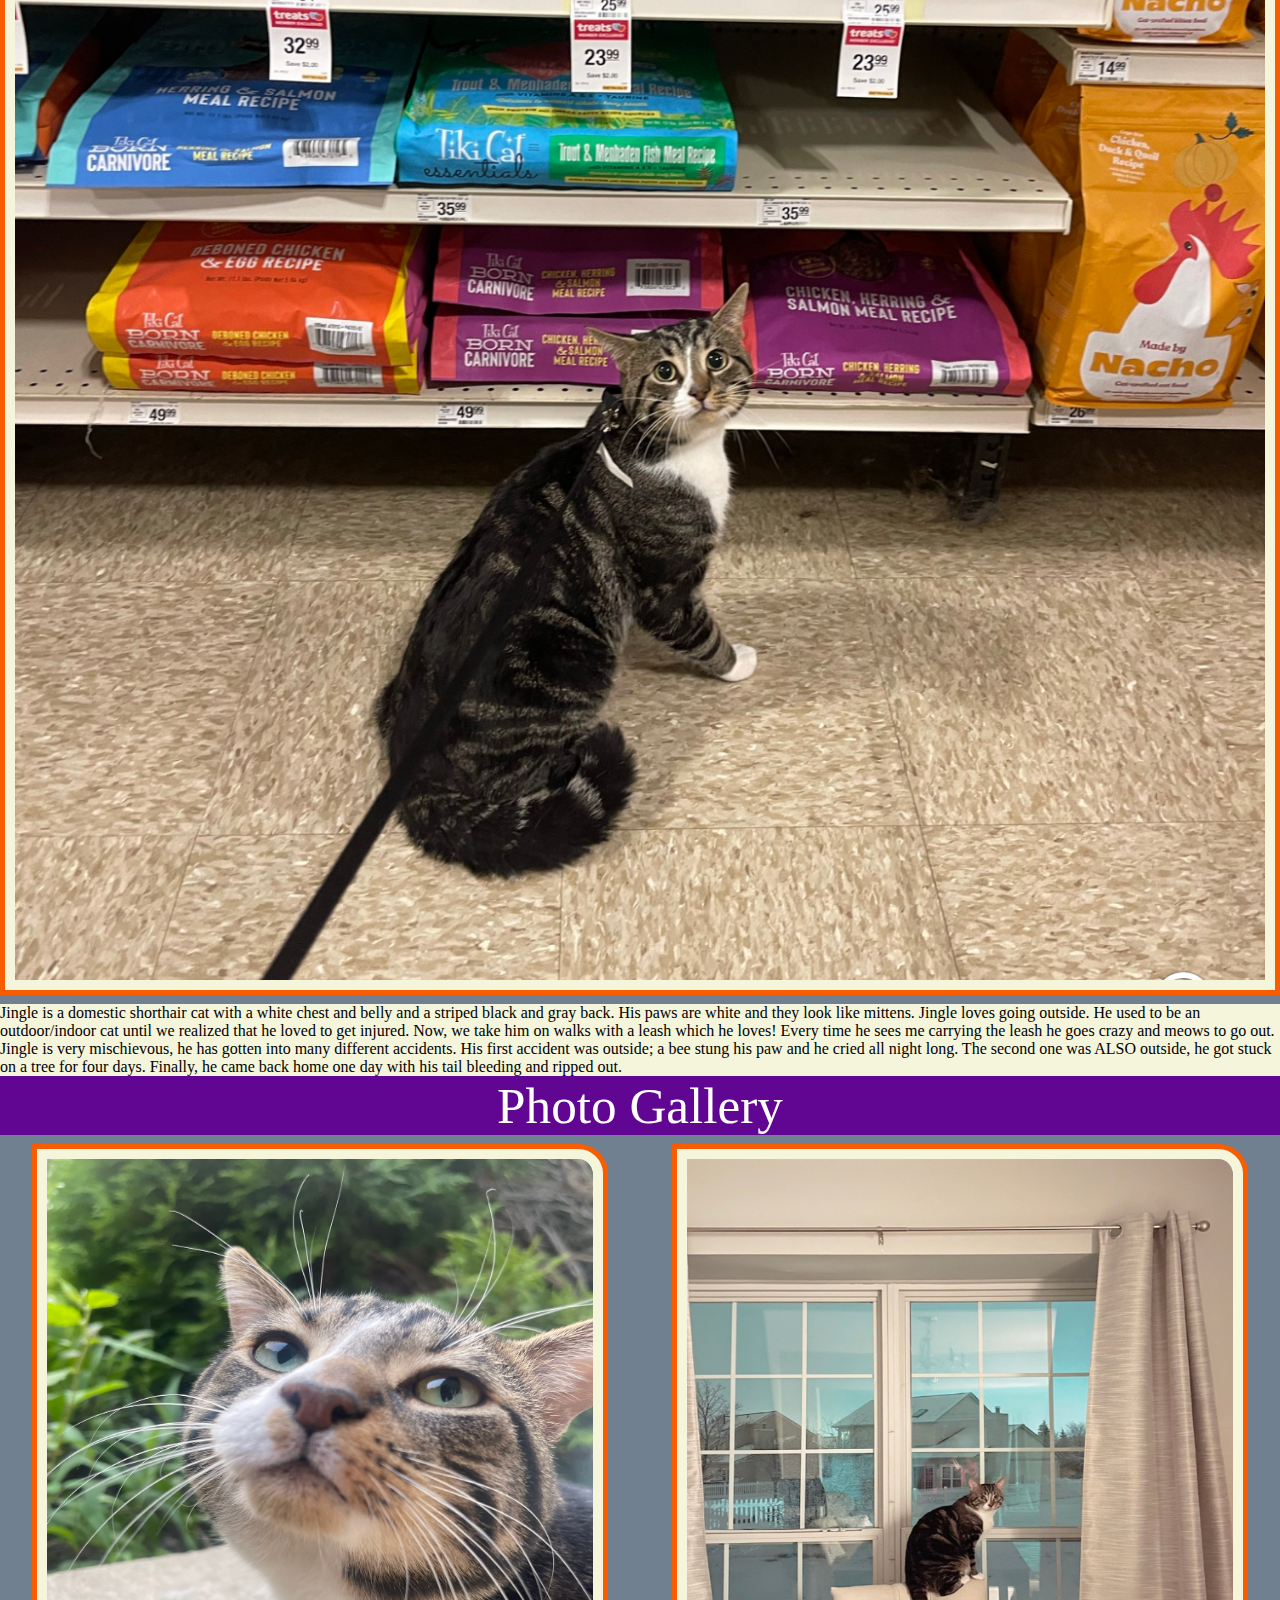
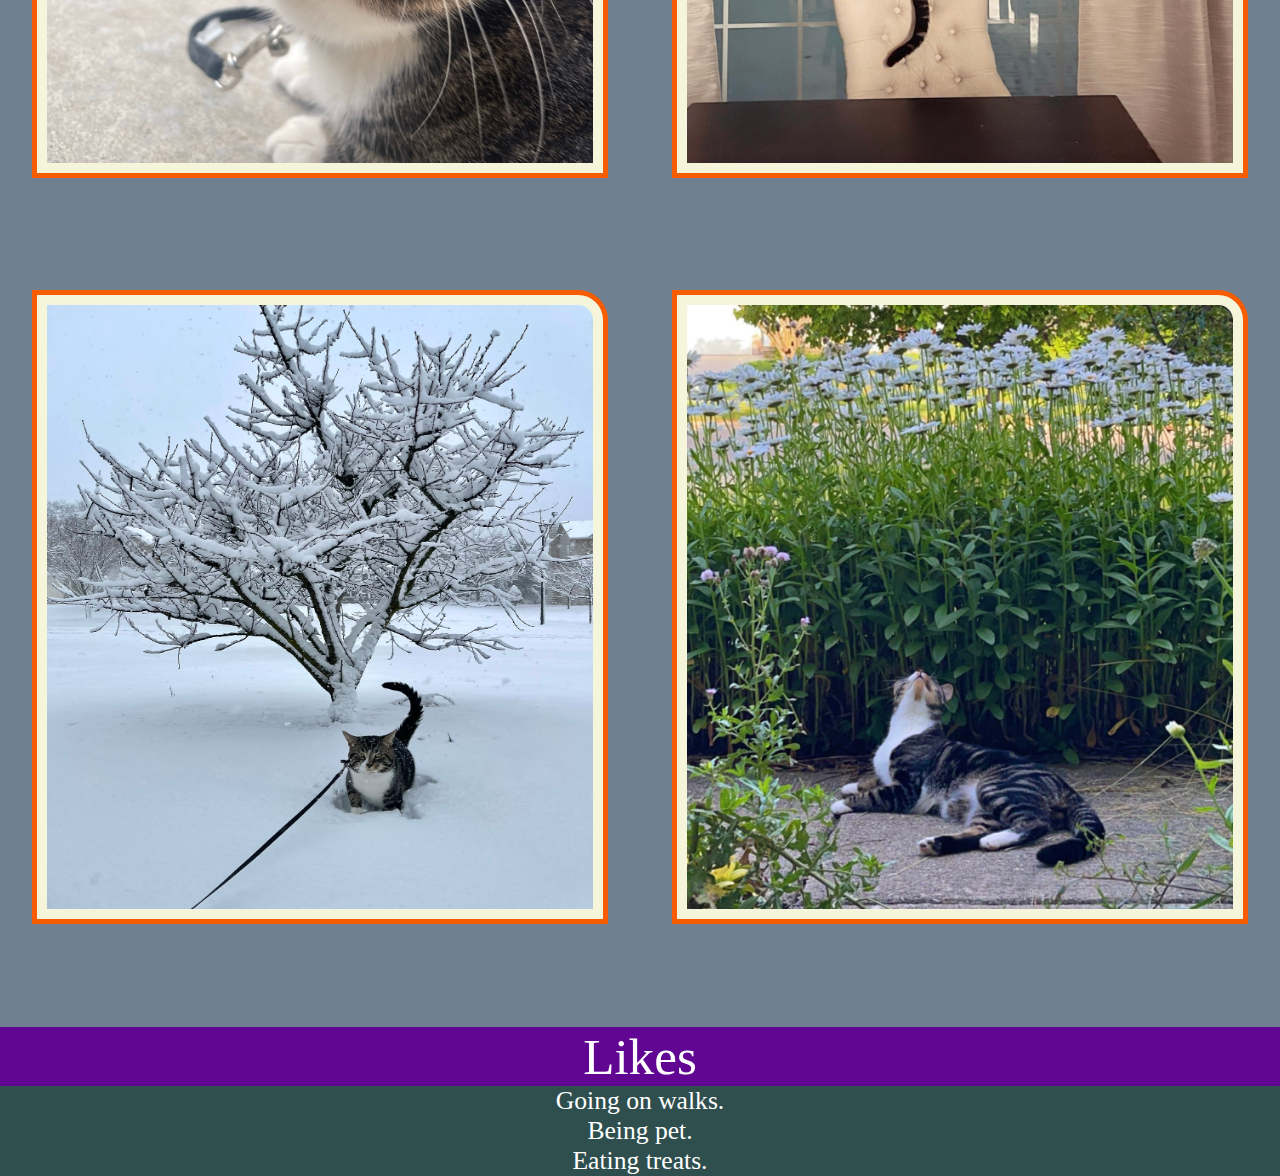
==== commit 83ae350a: "Add files via upload" ====
--- a/pets.html
+++ b/pets.html
@@ -23,8 +23,7 @@
     <main id ="main">
         <div>
             <h2>MiaoMiao</h2>
-            <img src="images/MiaoMiao.png" alt="A picture of MiaoMiao resting on her divine throne. A black striped with a hint of silver and brown staring
-            at the camera with green eyes. Has paws under her body." title="MiaoMiao Picture" >
+            <img src="images/MiaoMiao.png" alt="A picture of MiaoMiao resting on her divine throne." title="MiaoMiao Picture" >
             <p>MiaoMiao is the best cat in the world, extremely social with other, and vigilant against strangers. Oftentimes you can find her running around the house looking for things to eat. If she consumed anything other than cat food, she immediately throws up. </p>
             <p>She is chill and chirpy. Loves to play with anything other than professional cat toys. Also loves sitting on keyboards and joining Zoom calls.</p>
             <h3>Photo Gallery</h3>
@@ -94,7 +93,7 @@
         </div>
         <div>
             <h2>Honey</h2>
-            <img src="images/honey_main.jpeg" alt="Honey is a medium-sized golden retriever with honey brown fur. She has a white patch of fur on her chest and her right eye is smaller than her left">
+            <img src="images/honey_main.jpeg" alt="Honey is a medium-sized golden retriever with honey brown fur.">
             <p>Honeys favorite thing in the world is swimming. Even if it is the middle of January and half of the lake is frozen, Honey will be in the water. She is a smart swimmer, so when my brother and I go underwater, she will follow our air bubbles and be waiting for us when we come up for air.</p>
             <p>While most dogs like to chase balls or sticks, Honey likes to chase rocks. She will even chase rocks into the water and stick her whole face in the water to try and find the rock thrown. Chasing rocks is her main form of exercise right now as she refuses to go on walks from our house. If we drive her to another spot and walk from there, Honey will go on a walk but she refuses to leave our driveway when we try to walk from home. Finally one other Honey-ism is that her safe place is bathtubs. Many times our family has woken up in the middle of the night and found Honey is a bathtub</p>
             <h3>Photo Gallery</h3>
--- a/css/style.css
+++ b/css/style.css
@@ -9,7 +9,7 @@
     background-color: #0000ff;
 
 }
-h2, h3, h4{
+h2, h3{
     color: #ffffff;
     font-size: 4vw;
     font-family: fantasy;
@@ -17,8 +17,16 @@
     background-color: #610593;
 
 }
+h4{
+    color: #ffffff;
+    font-size: 3vw;
+    font-family: fantasy;
+    text-align: center;
+    background-color: #0000ff;
+
+}
 p, span{
-    font-size: 2vw;
+    font-size: min(2vw, 19);
     background-color: beige; 
 }
 img{
@@ -161,13 +169,13 @@
     text-align: center;
     font-size: 2vw;
     color: #ffffff;
-    background-color: orange;  
+    background-color: darkslategray;  
 }
 ol{
     text-align: center;
     font-size: 2vw;
     color: #ffffff;
-    background-color: orange; 
+    background-color: darkslategray;  
 }
 nav li{
     display: inline-block;
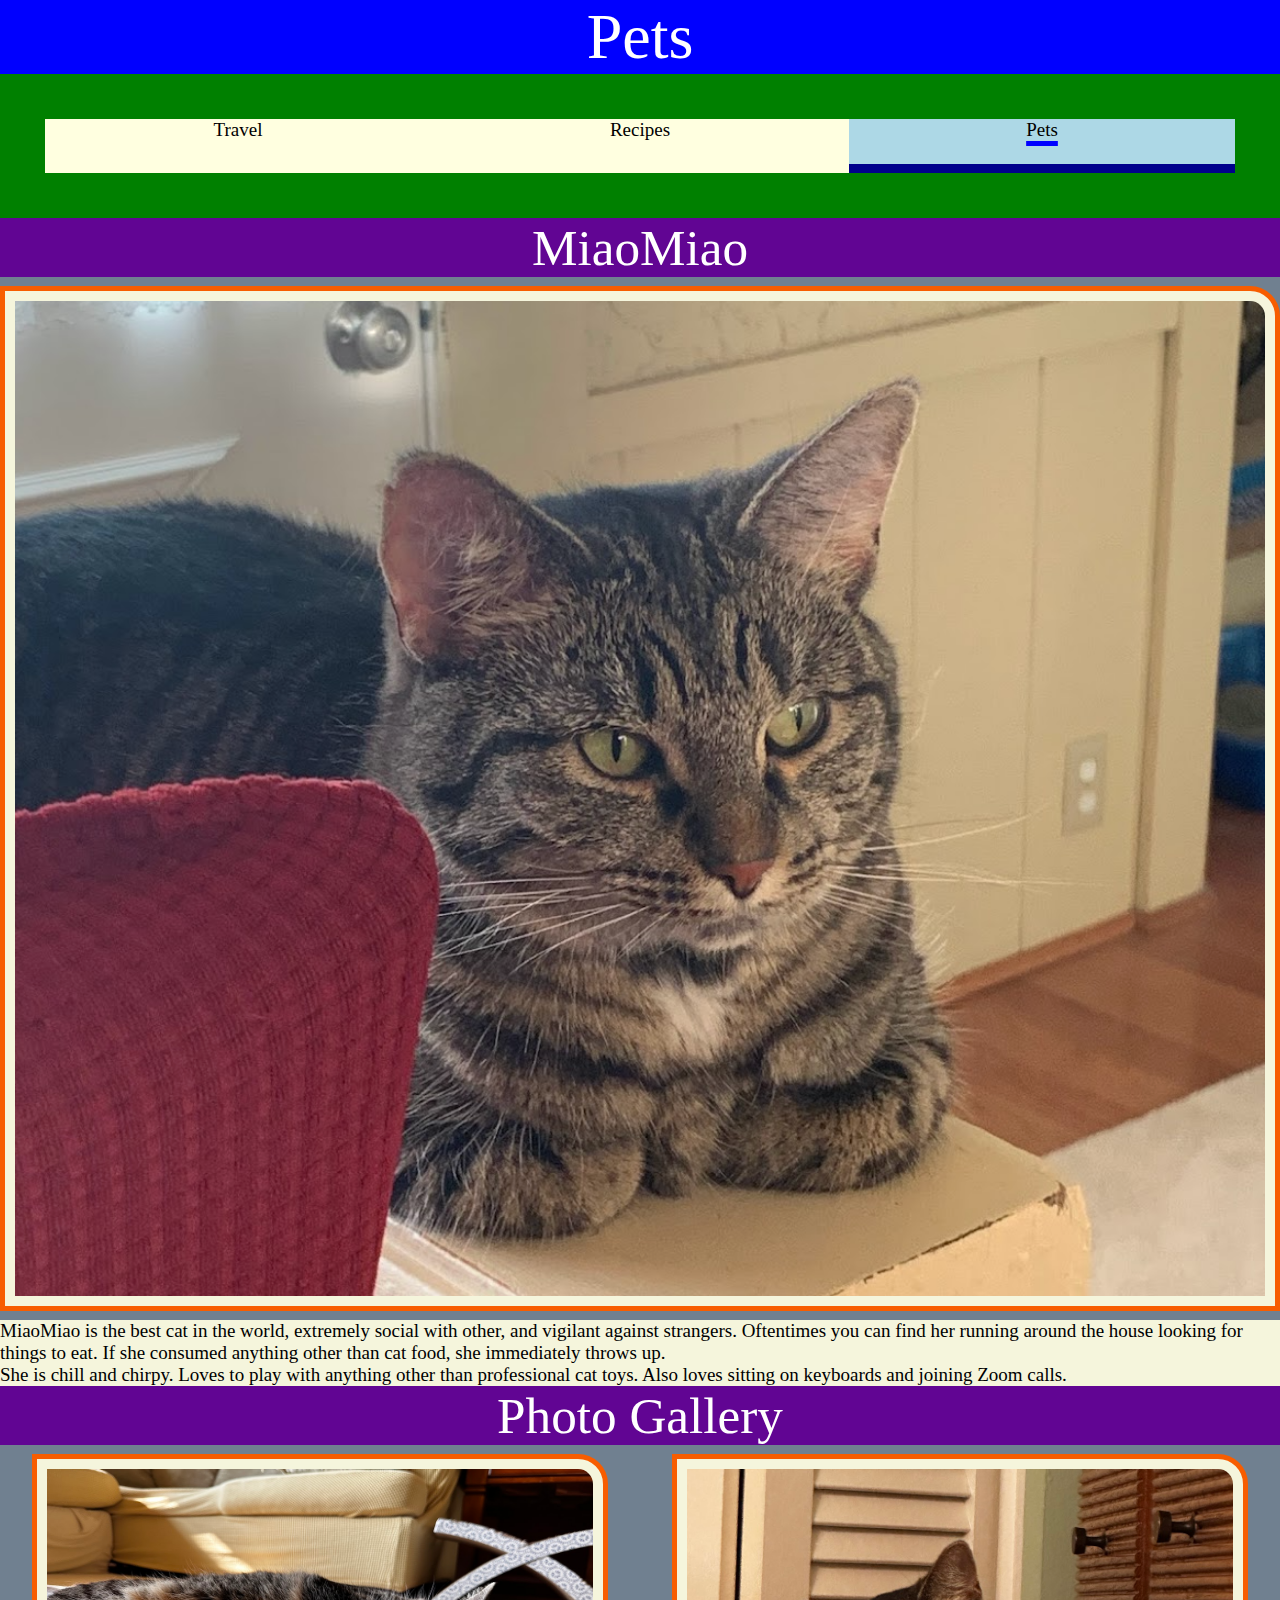
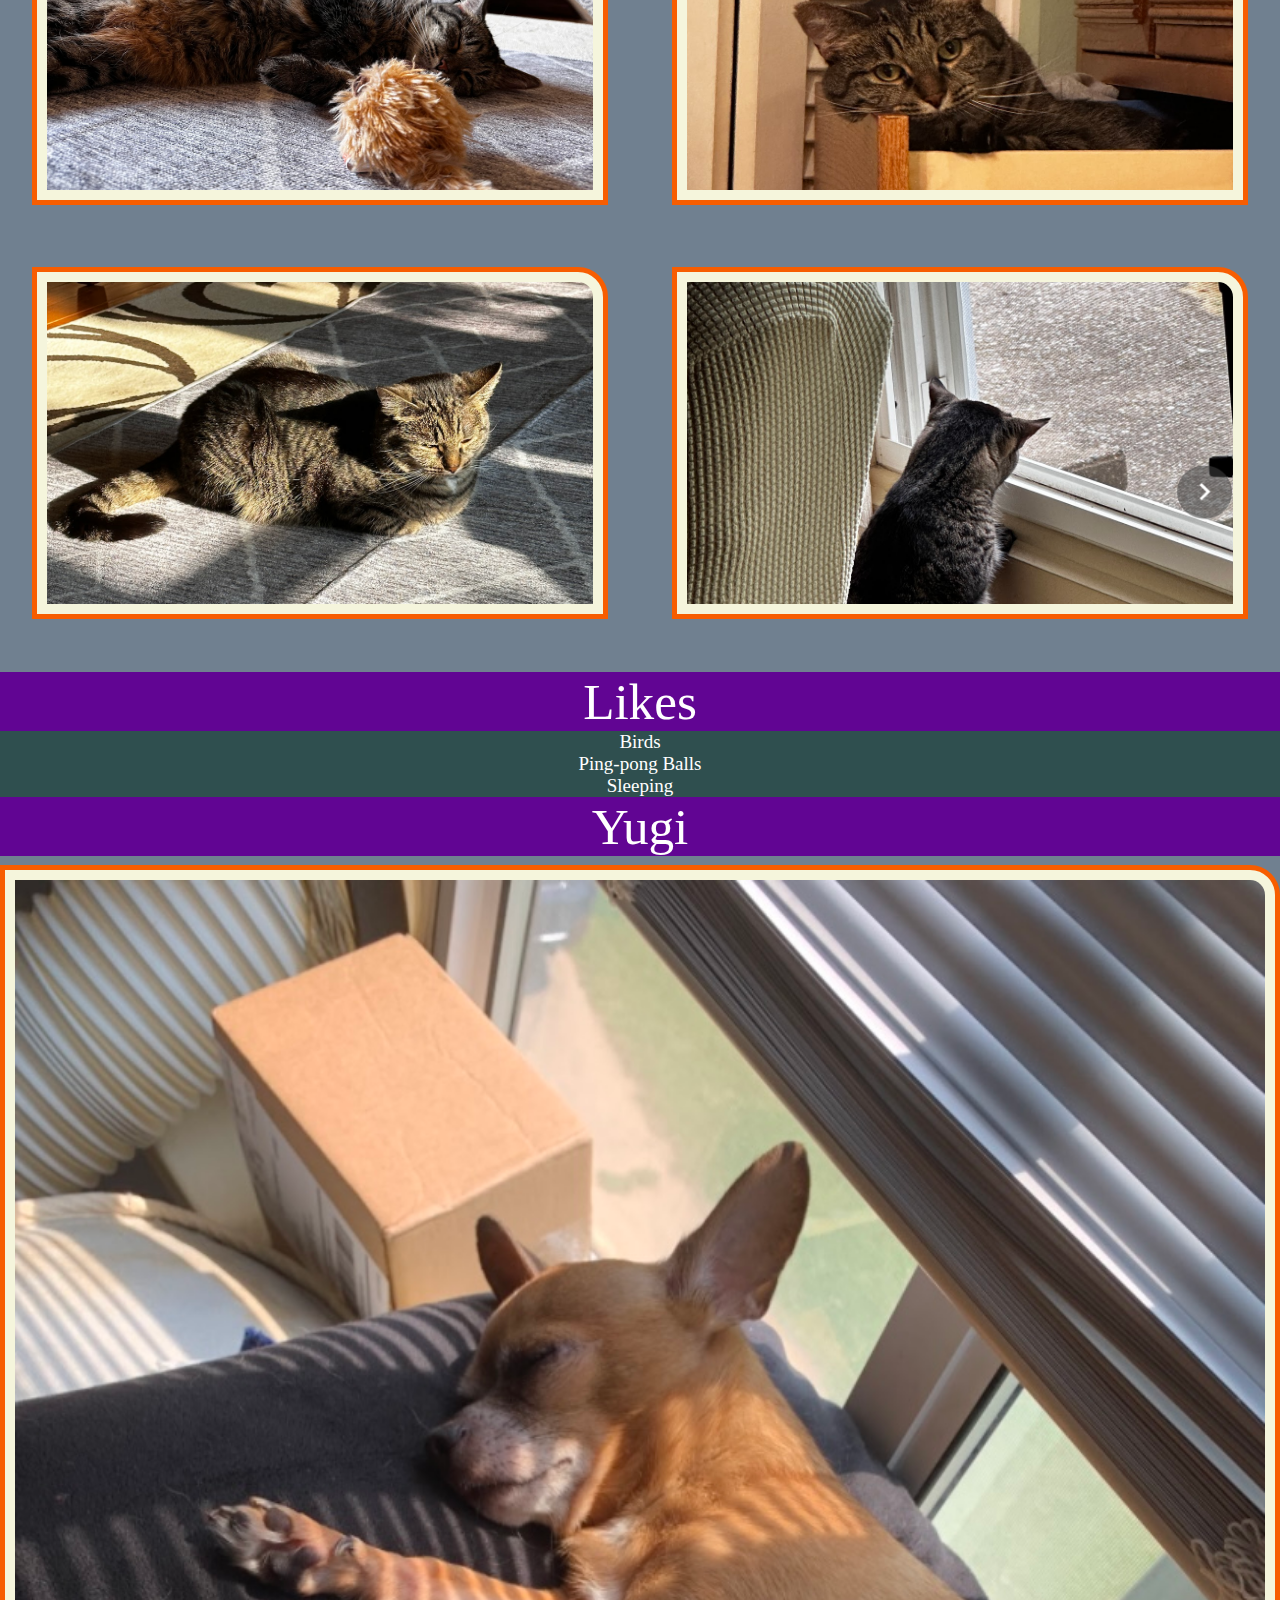
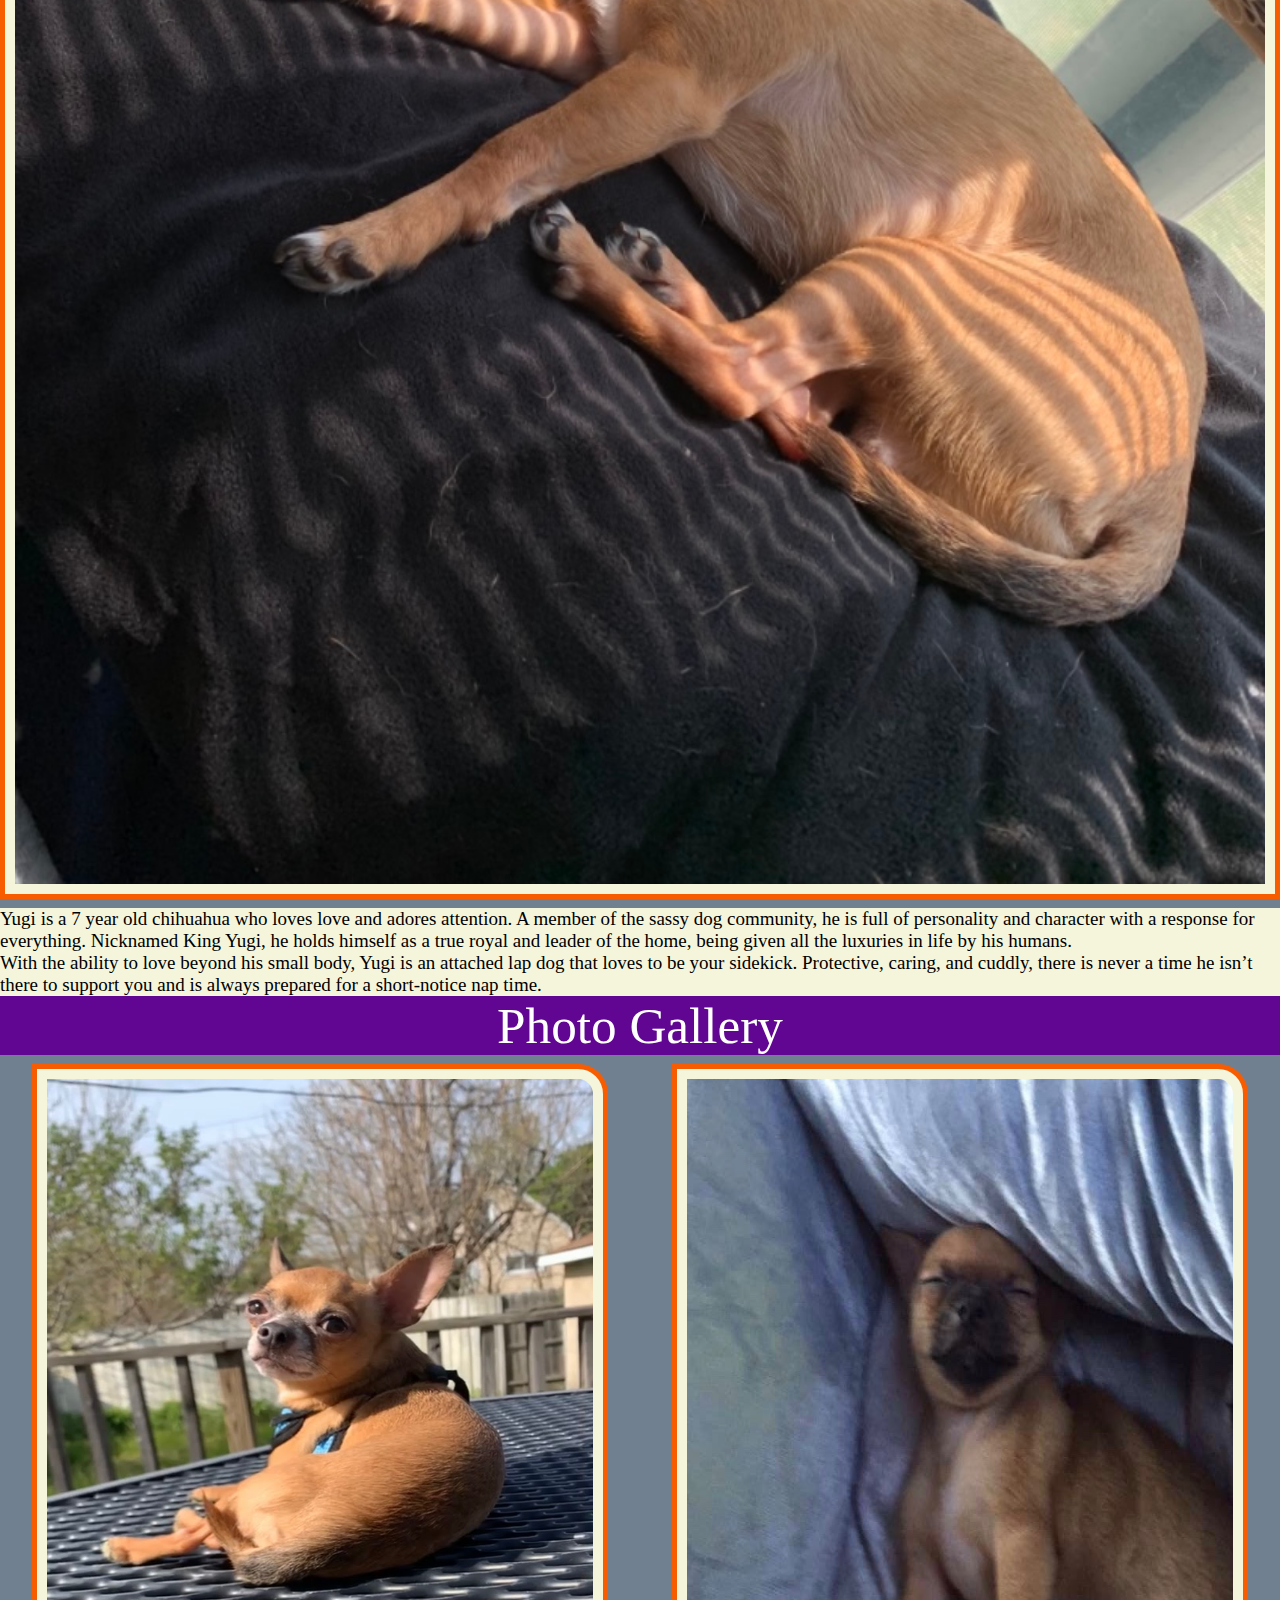
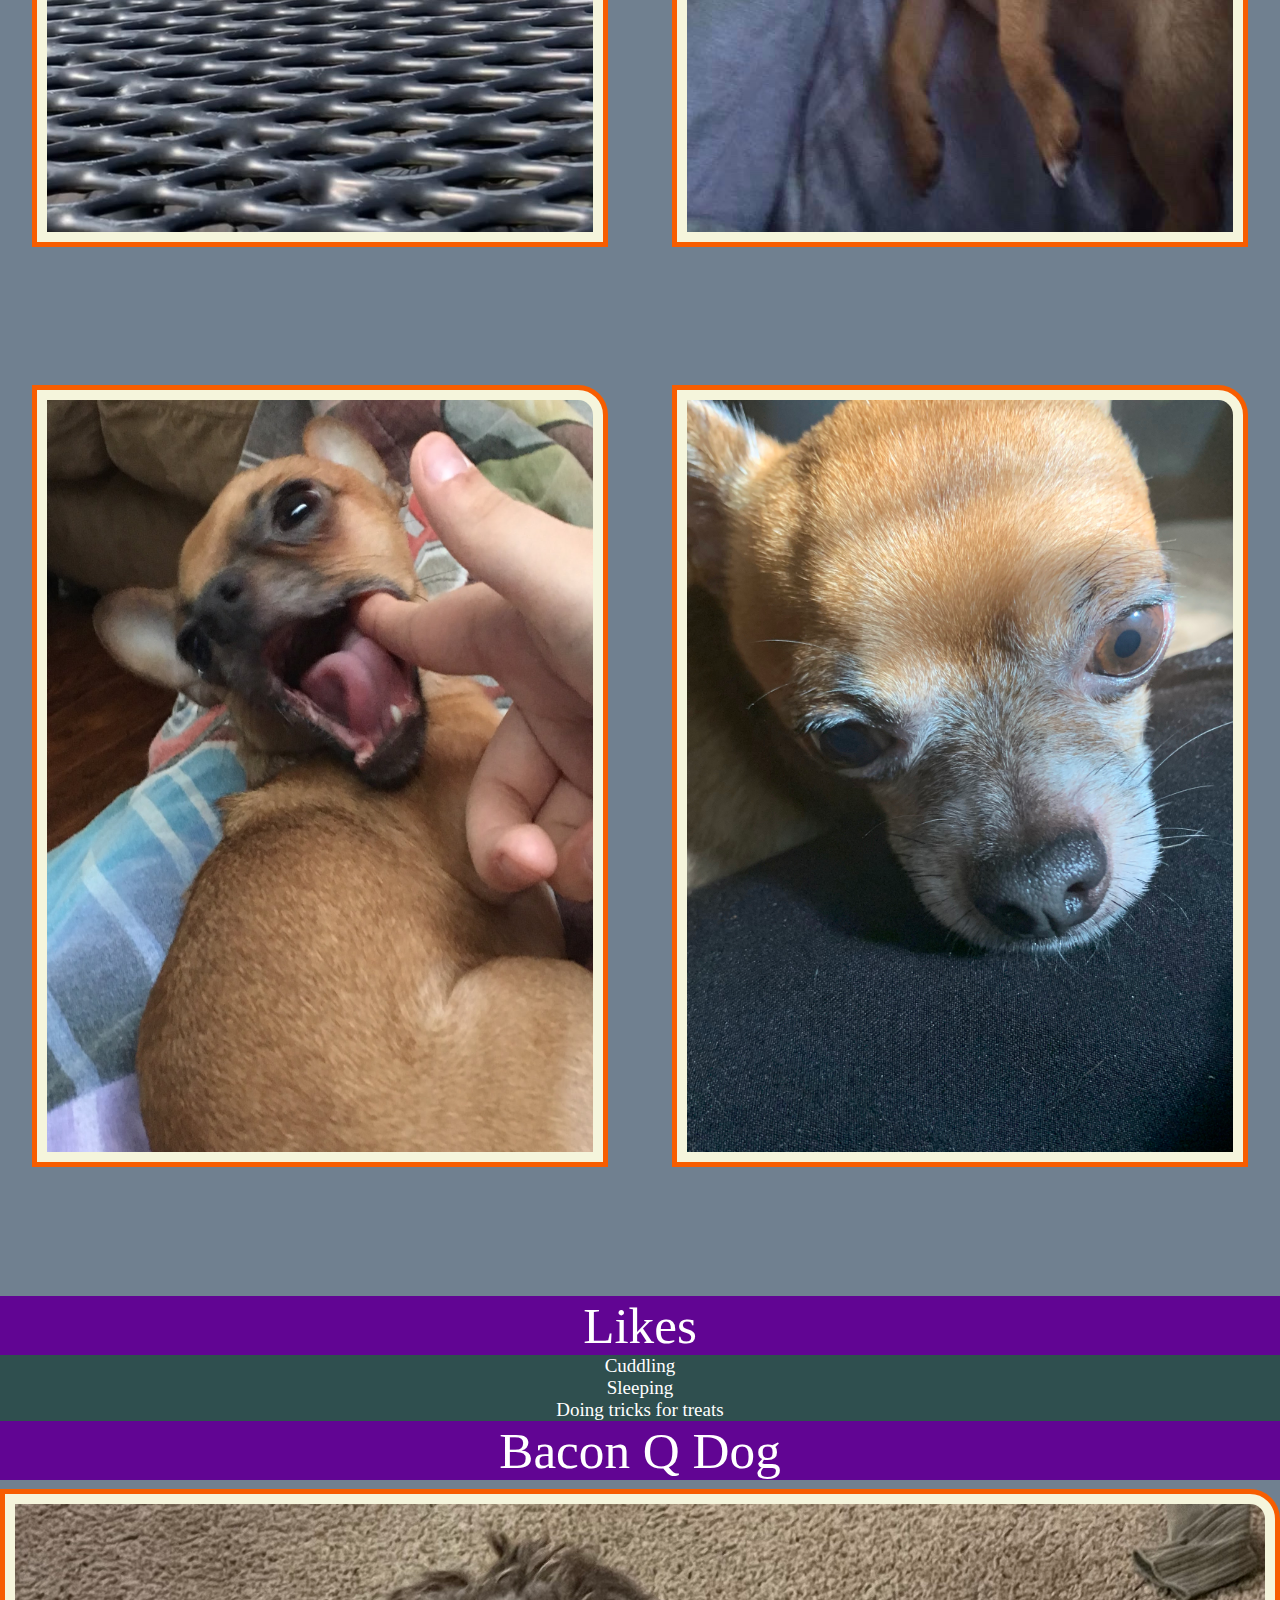
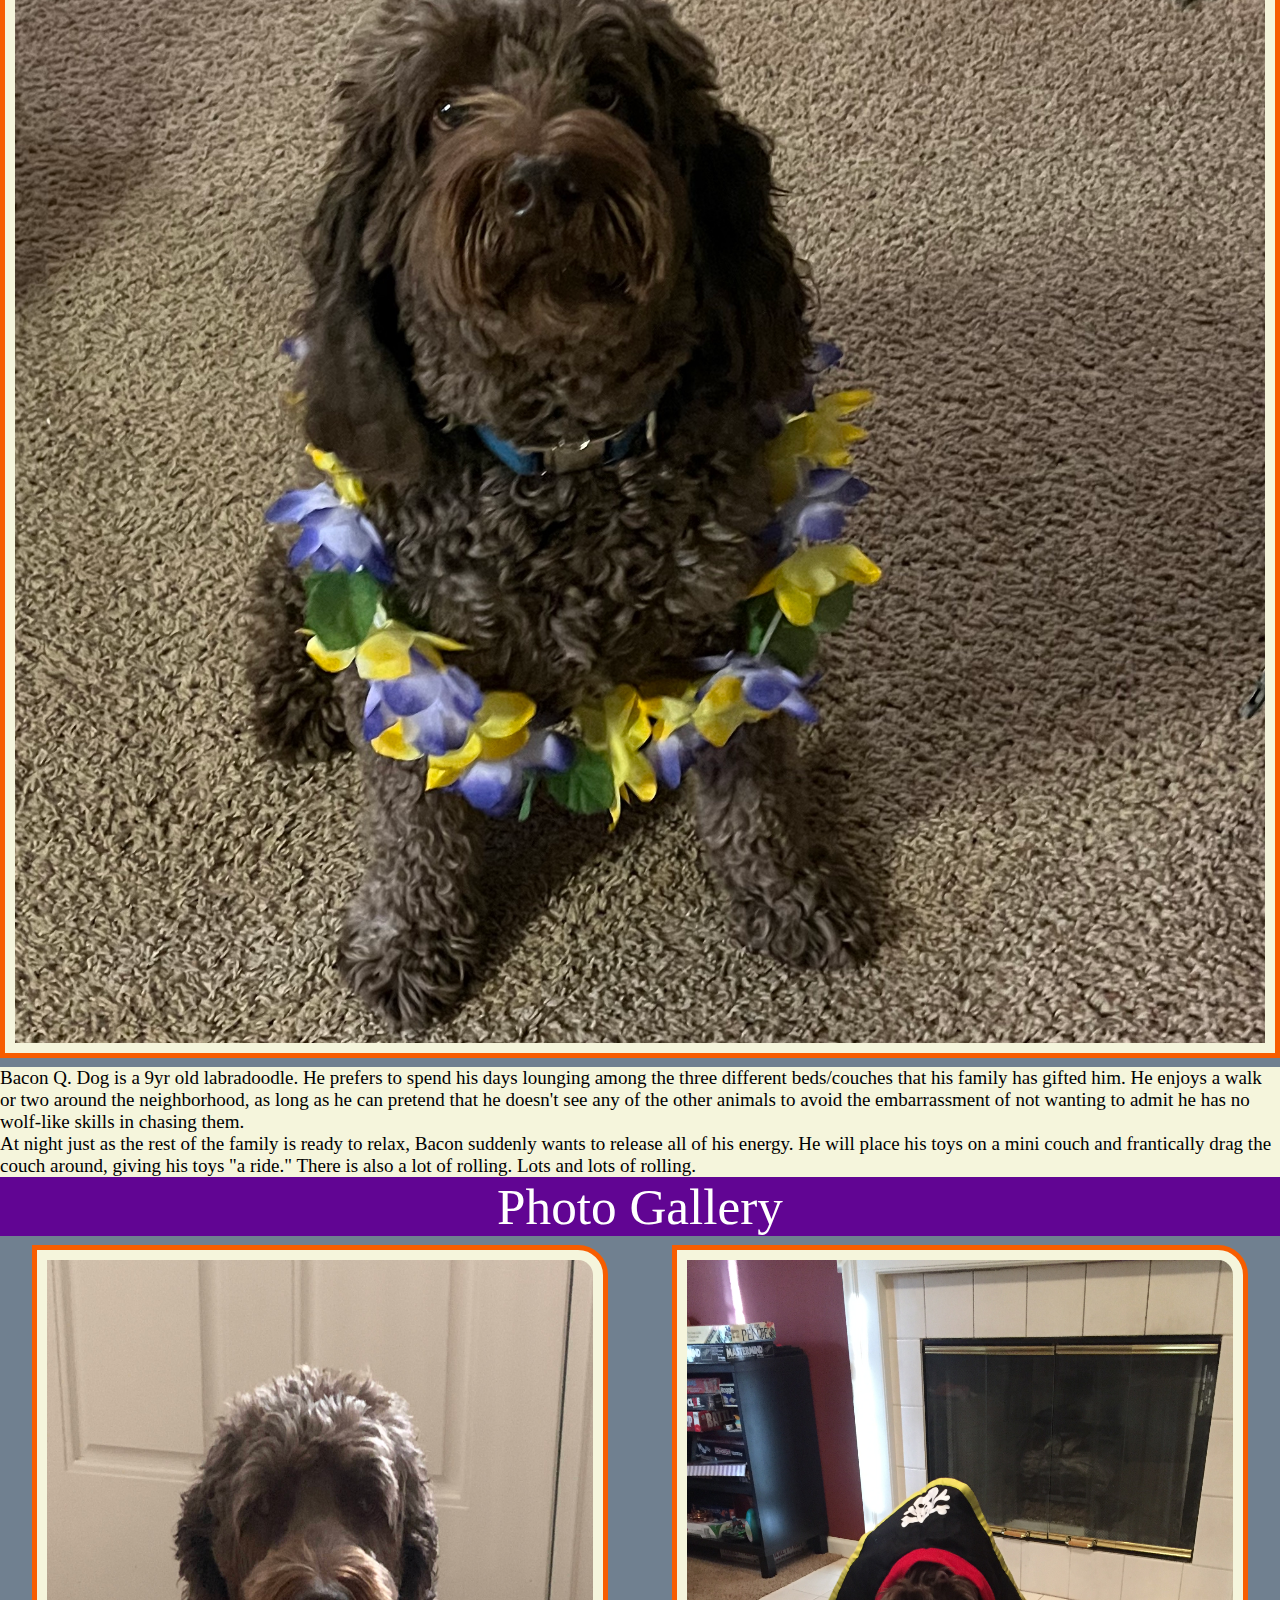
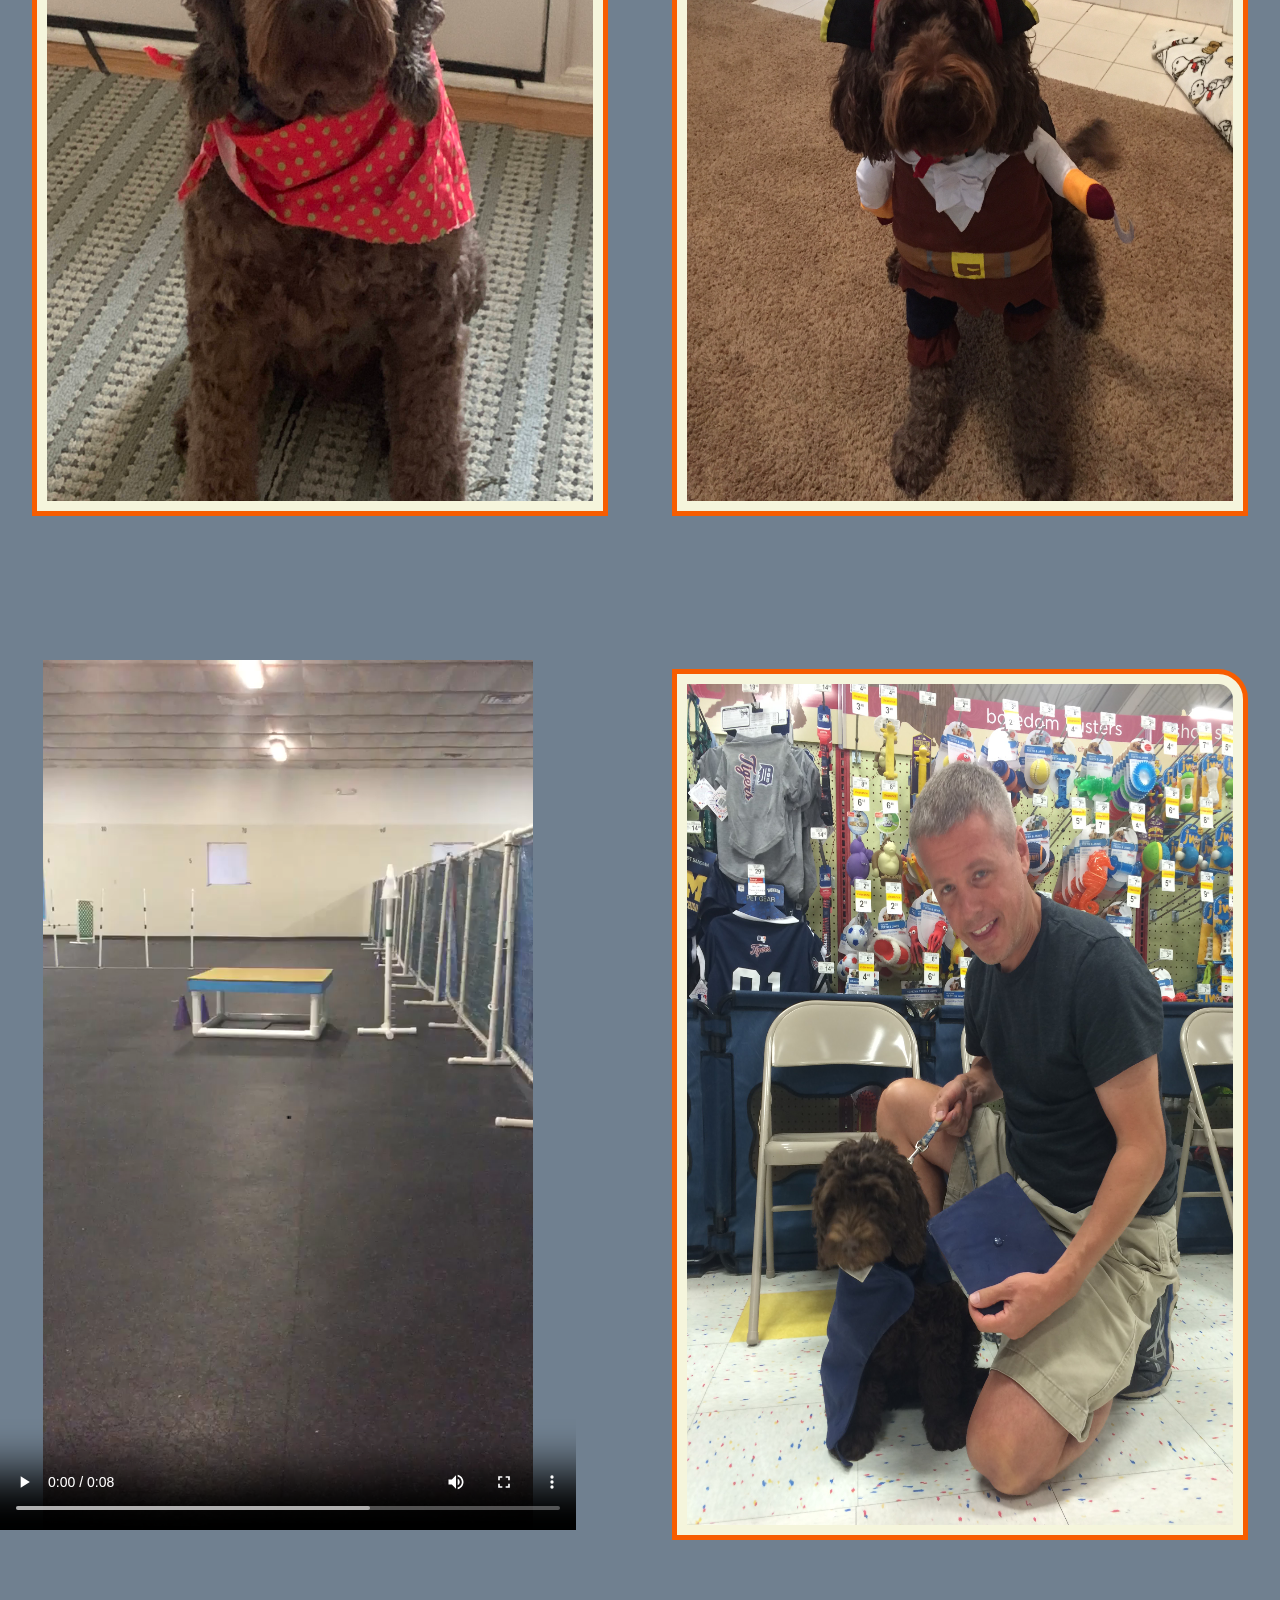
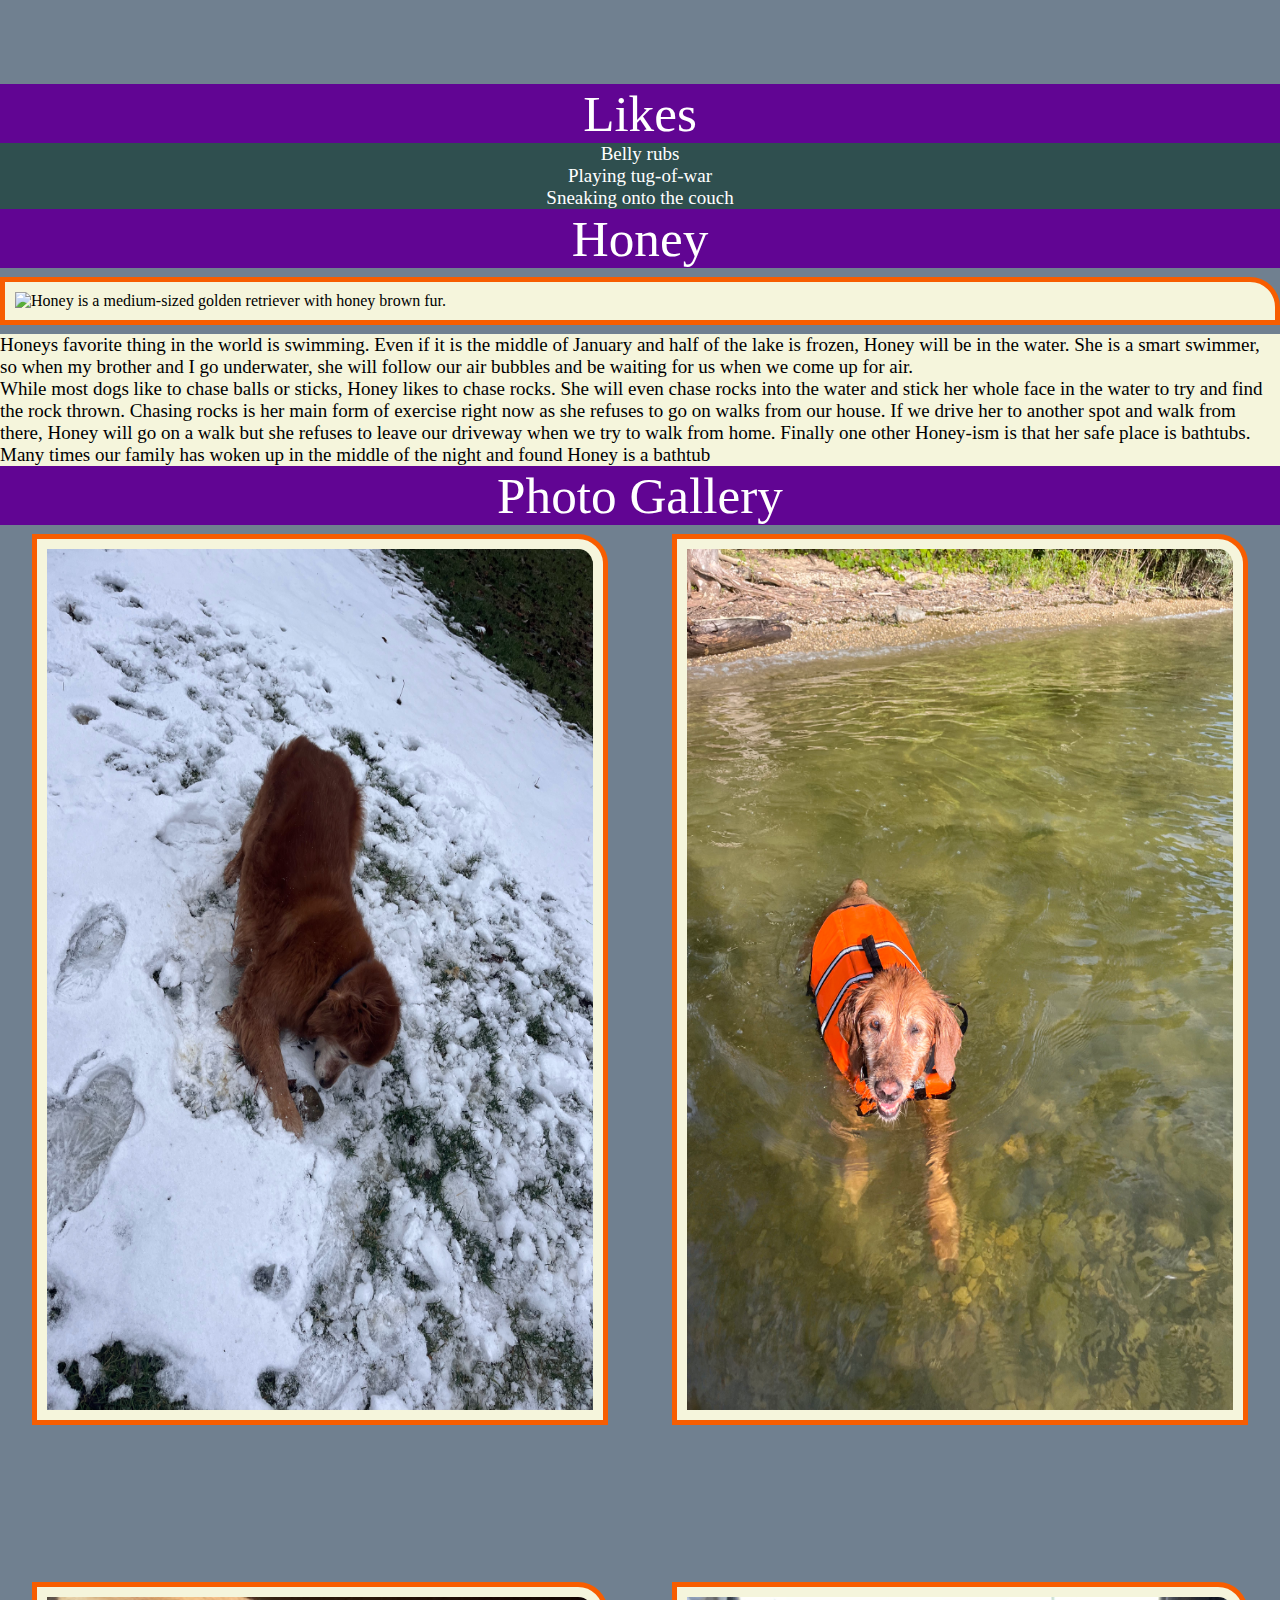
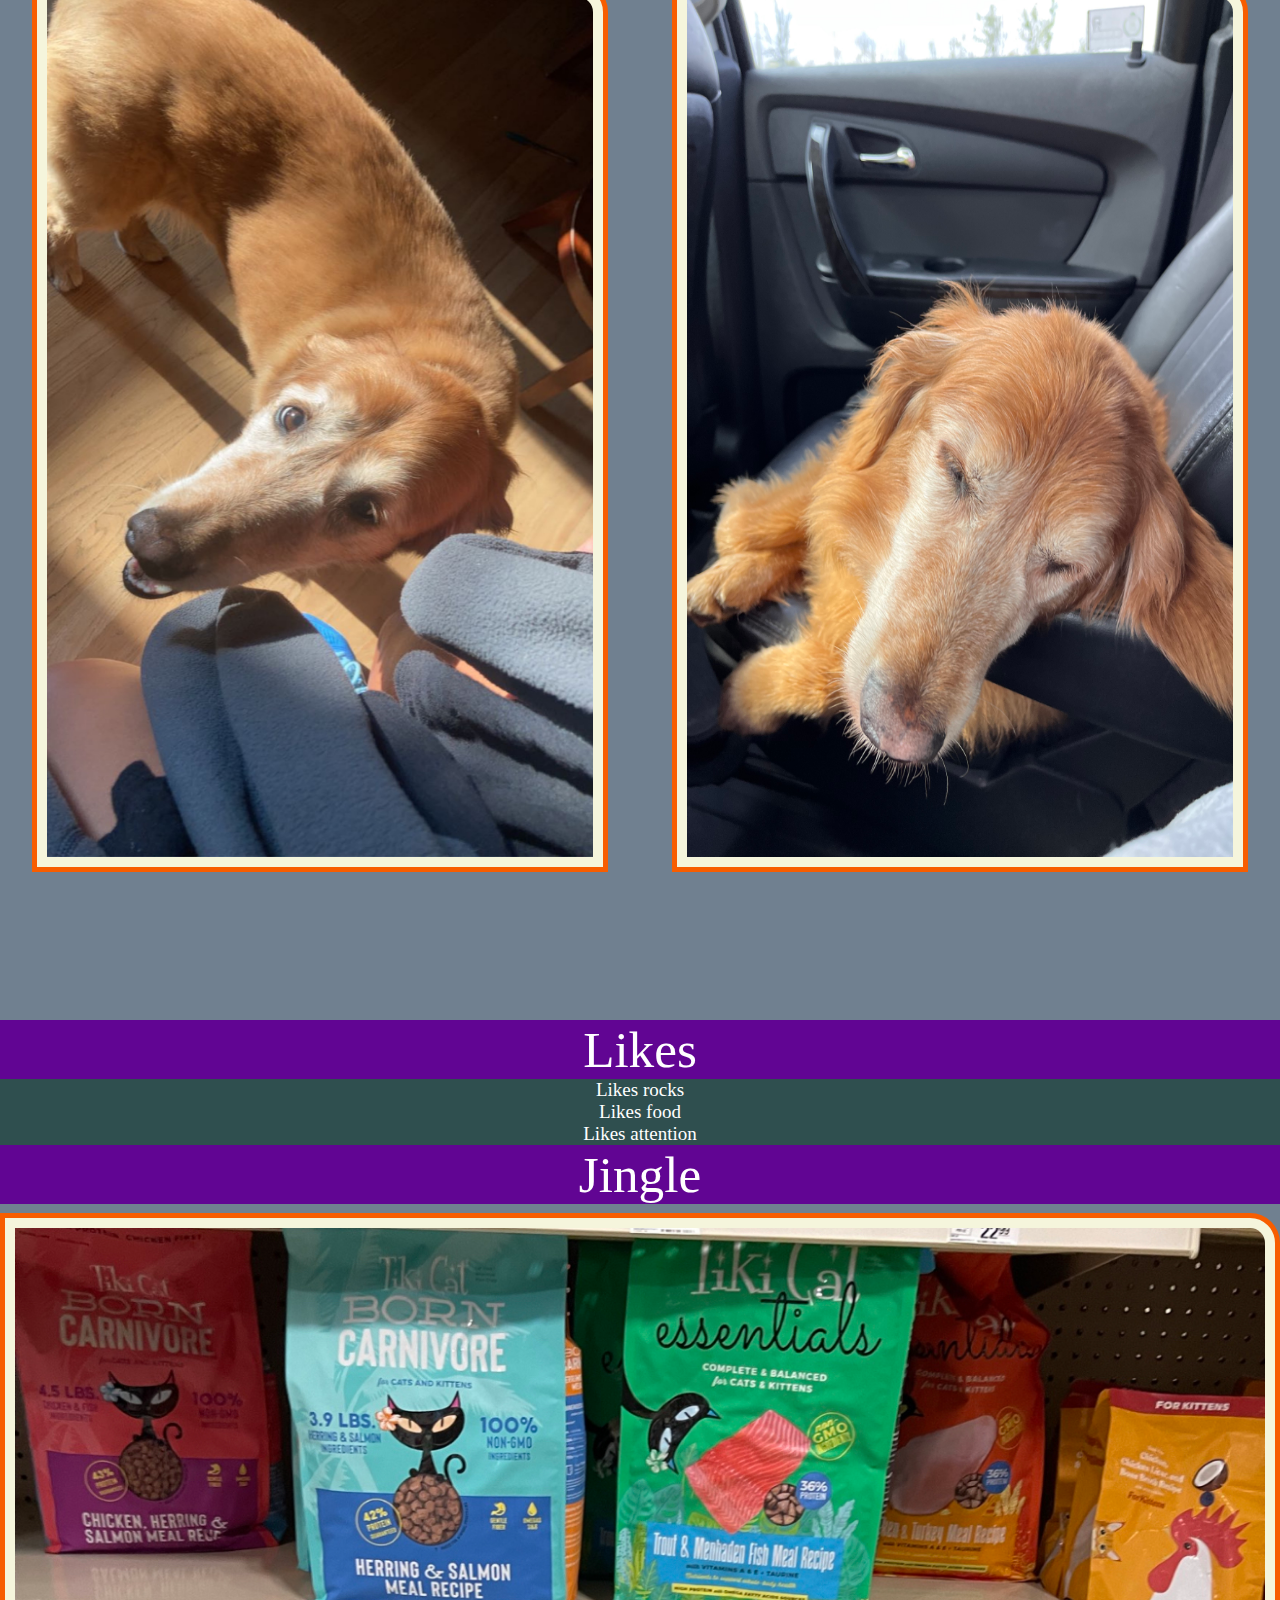
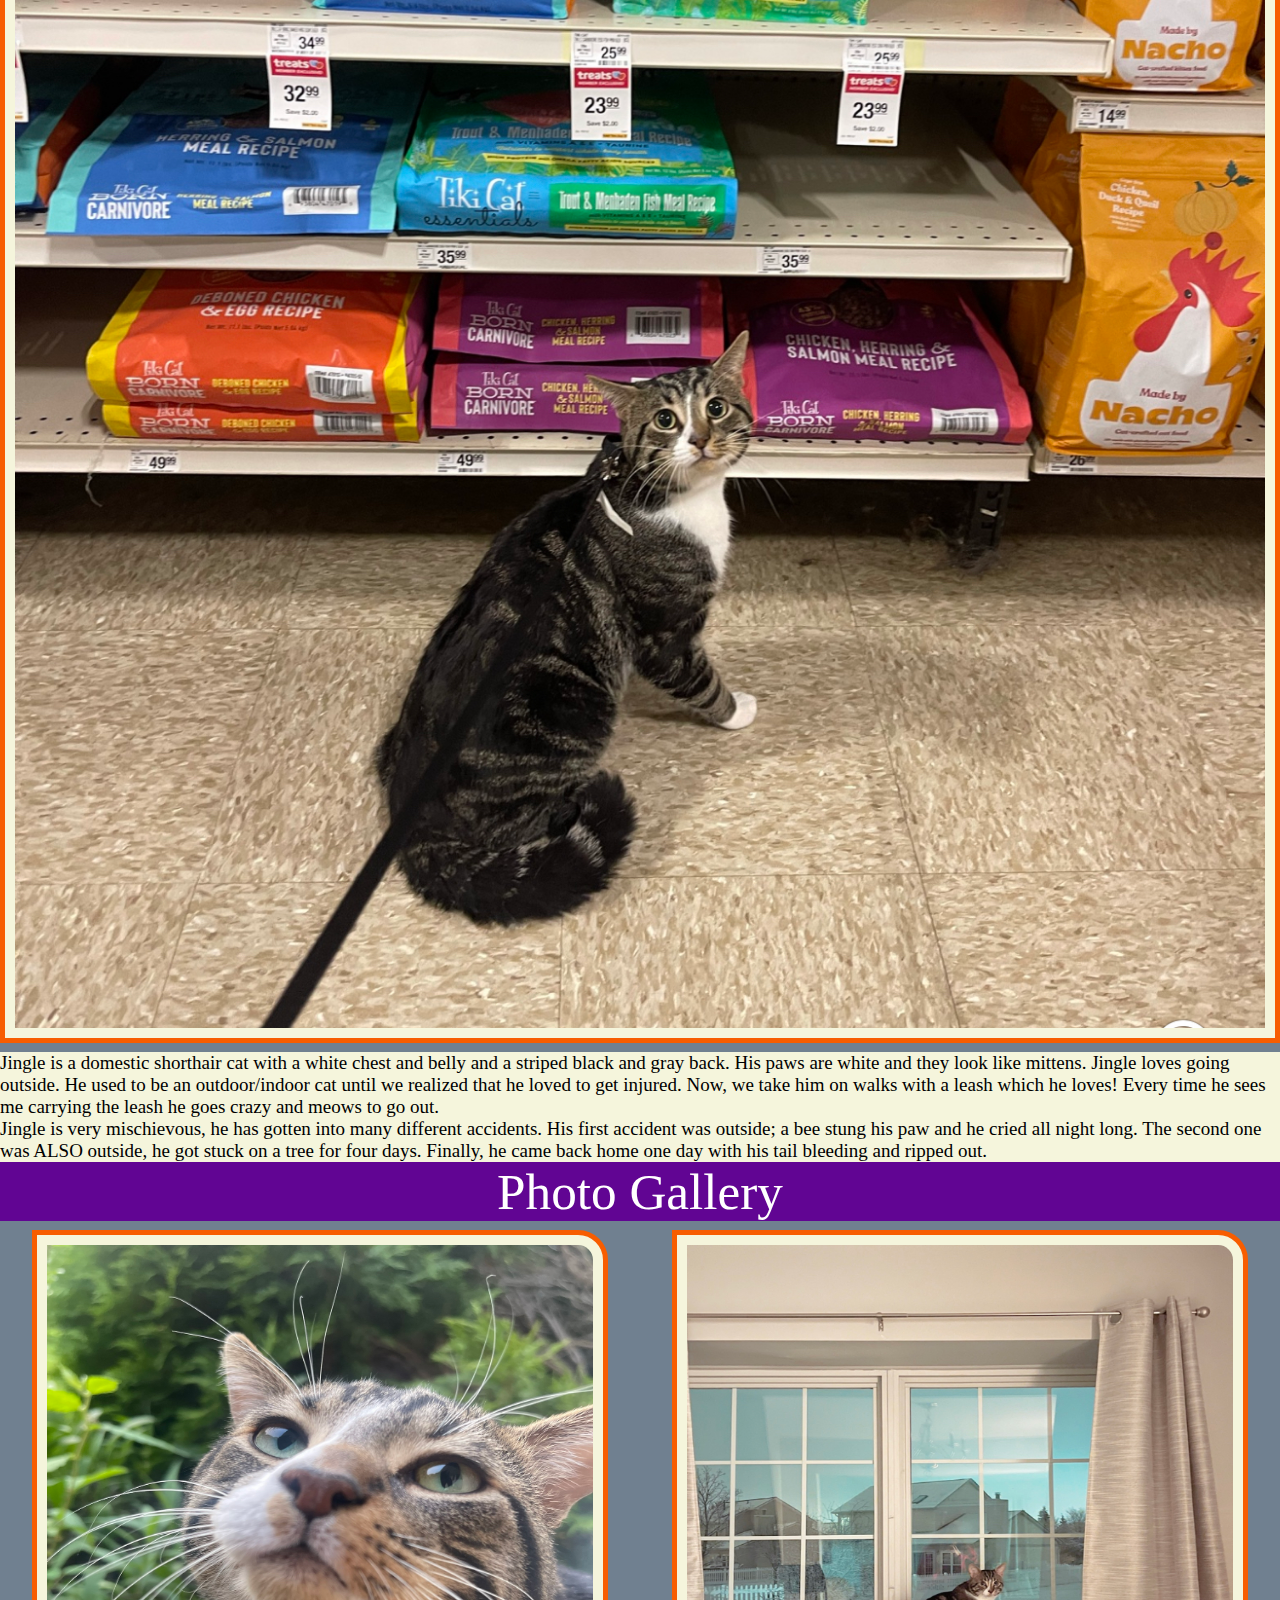
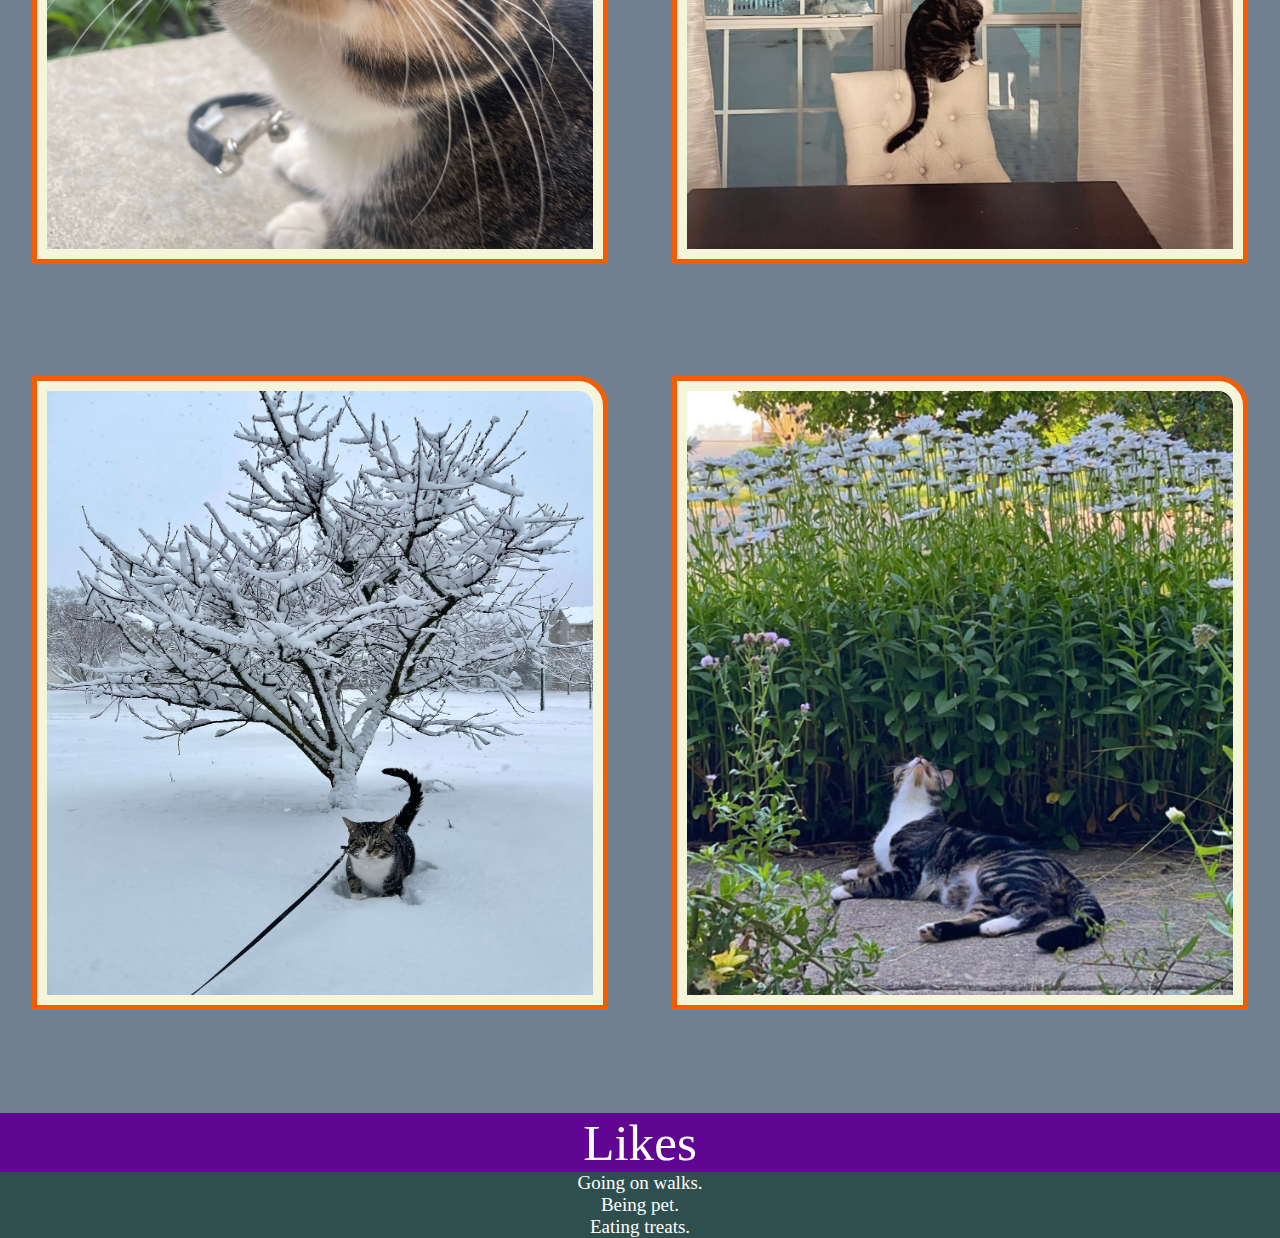
==== commit 6d9ca4fb: "Add files via upload" ====
--- a/pets.html
+++ b/pets.html
@@ -16,7 +16,7 @@
         <ul>
             <li><a href="index.html">Travel</a></li>
             <li><a href="recipes.html">Recipes</a></li>
-            <li><a href="pets.html">Pets</a></li>
+            <li class="current"><a href="pets.html">Pets</a></li>
         </ul>
 
     </nav>
--- a/css/style.css
+++ b/css/style.css
@@ -19,14 +19,14 @@
 }
 h4{
     color: #ffffff;
-    font-size: 3vw;
+    font-size: 3.5vw;
     font-family: fantasy;
     text-align: center;
     background-color: #0000ff;
 
 }
 p, span{
-    font-size: min(2vw, 19);
+    font-size: min(3vw, 19px);
     background-color: beige; 
 }
 img{
@@ -42,13 +42,6 @@
 border-top-right-radius: 30px;   
 background-color: beige; 
 }
-nav{
-    border: solid 1vh green 
-}
-nav li{
-    display: inline-block;
-    height: 10vh;
-}
 
 nav >a{
     background-color: yellow;
@@ -65,21 +58,38 @@
 
 #mainContent:focus{
     position: absolute;
-    top: 10px;
-    left: 10px;
-    background-color: #ffffff;  
+    top: 5vh;
+    left: 5vw;
+    background-color: #ffffff;
+    border: solid 1vh red;  
 }
 .two_pictures{
     display: grid;
     grid-template-columns: 1fr 1fr;
     grid-template-rows: 1fr 1fr;
 }
+.two_pictures_travel{
+    display: grid;
+    grid-template-columns: 1fr 1fr;
+    grid-template-rows: 1fr 1fr;
+}
+
 .item1{
     width: 90%;
     height: 85%;
     grid-area: 1 / 1;
 }
+.gif{
+    width: 90%;
+    height: 85%;
+    grid-area: 1 / 1;
+}
 .item2{
+    width: 90%;
+    height: 85%;
+    grid-area: 2 / 2;
+}
+.item2_gif{
     width: 90%;
     height: 85%;
     grid-area: 2 / 2;
@@ -161,25 +171,79 @@
 }
 .unordered_list{
     text-align: center;
-    font-size: 2vw;
+    font-size: min(3vw, 19px);;
     background-color: #000000;
     color: #ffffff; 
 }
 li{
     text-align: center;
+    font-size: min(3vw, 19px);;
+    color: #ffffff;
+    background-color: darkslategray;  
+}
+ol{
+    text-align: center;
     font-size: 2vw;
     color: #ffffff;
     background-color: darkslategray;  
 }
-ol{
-    text-align: center;
-    font-size: 2vw;
-    color: #ffffff;
-    background-color: darkslategray;  
+nav ul{
+    border: solid 5vh green;
+    columns: 3;
 }
 nav li{
-    display: inline-block;
-    height: 10vh;
+    height: min(6vh, 60px);
+    font-size: min(3.5vw, 19px);
+    text-align: center; 
+
     background: none;
     color: #000;
+    animation: nav_elements 0.5s;
+}
+
+nav{
+    background: lightyellow;
+}
+.current{
+    border-bottom: solid 1vh darkblue;
+    background: lightblue;
+    text-decoration: underline;
+    text-decoration-color: #0000ff;
+    text-decoration-thickness: 0.5vh;
+   text-underline-offset: 0.5vh;
+}
+@keyframes nav_elements {
+    0% {max-height: min(1vh, 10px); text-decoration: none;}
+    20% {max-height: min(2vh, 20px); text-decoration: none; }
+    40% {max-height: min(3vh, 30px); text-decoration: none; }
+    60% {max-height: min(4vh, 40px); text-decoration: none; }
+    80% {max-height: min(5vh, 50px); text-decoration: none; }
+    100% {max-height: min(6vh, 60px); text-decoration: none;}
+}
+@media screen and (prefers-reduced-motion){
+    nav li{
+        height: min(6vh, 60px);
+        font-size: min(3.5vw, 19px);
+        text-align: center; 
+    
+        background: none;
+        color: #000;
+        animation: none;
+    }
+    .two_pictures_travel{
+        display: grid;
+        grid-template-columns: 1fr;
+        grid-template-rows: 1fr;
+    }
+    .gif{
+        display: none;
+        width: 90%;
+        height: 85%;
+        grid-area: 1 / 1;
+    }
+    .item2_gif{
+        width: 90%;
+        height: 85%;
+        grid-area: 1 / 1;
+    }
 }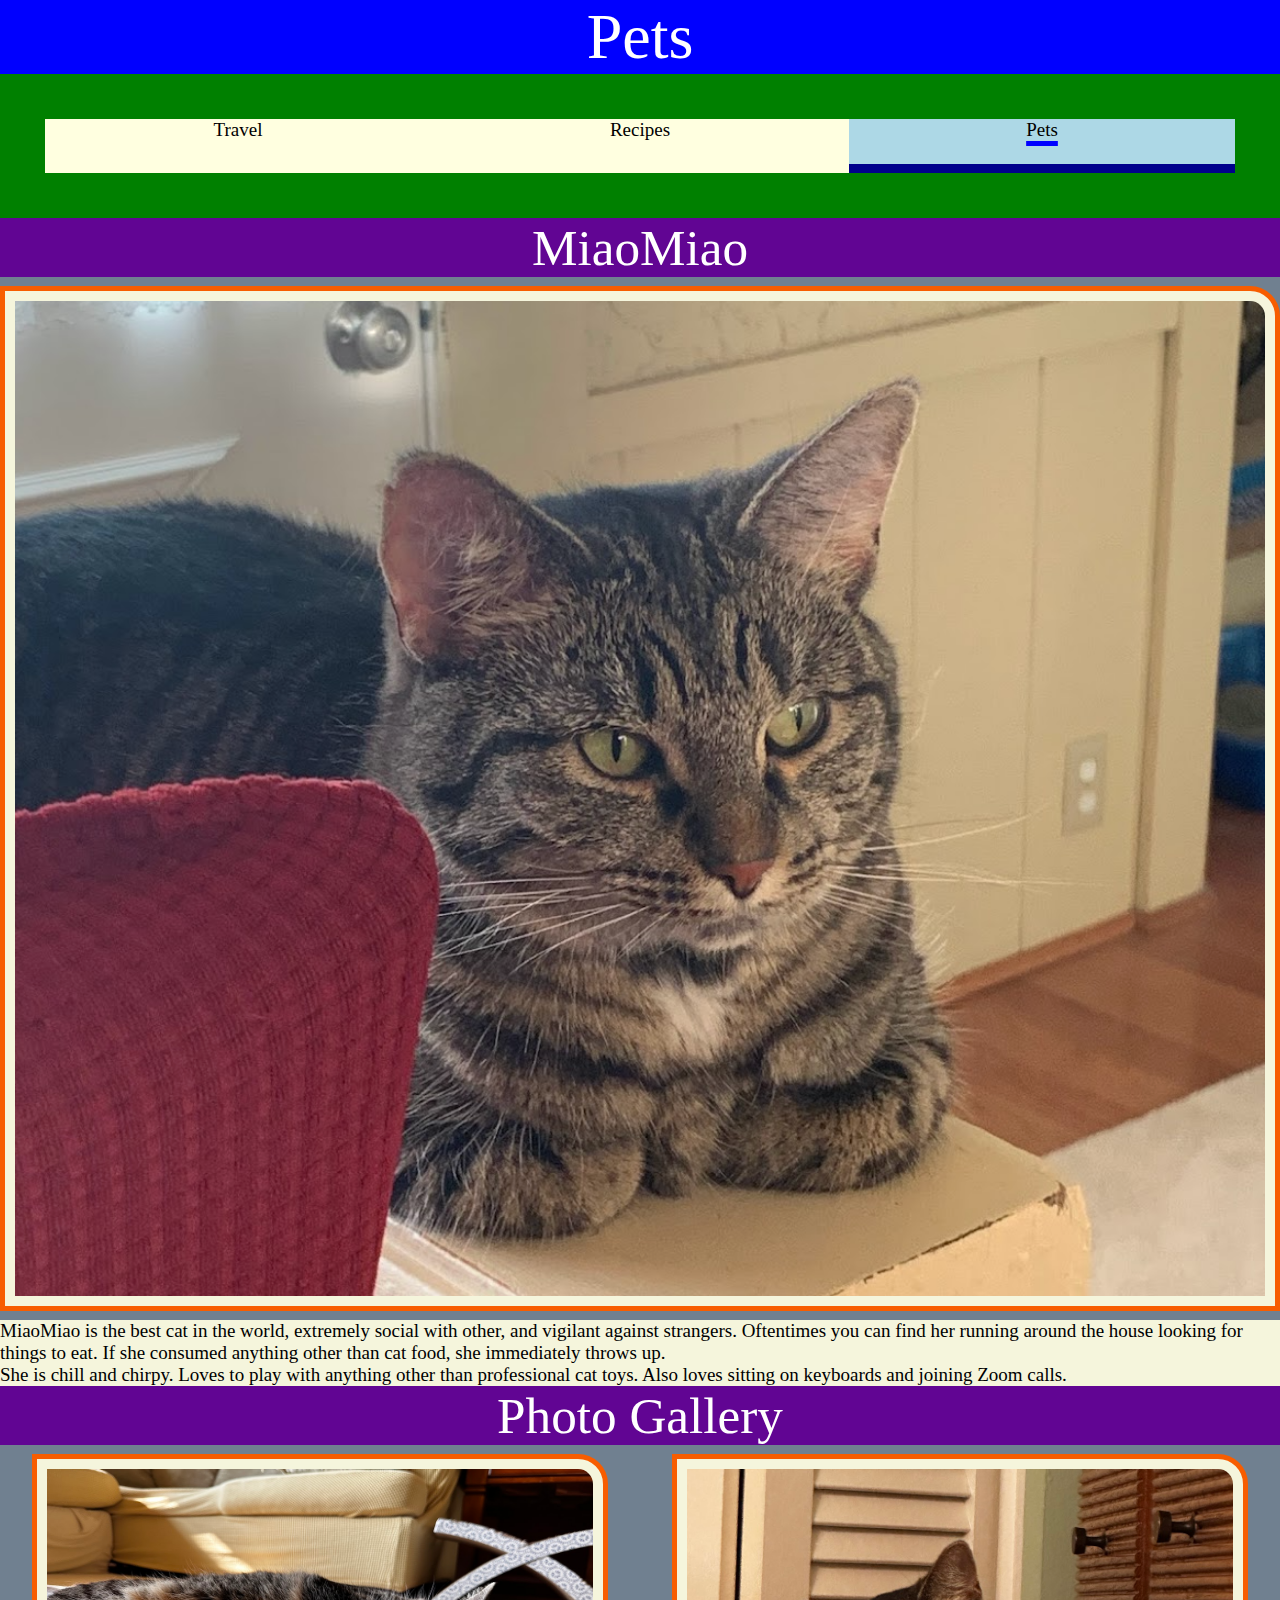
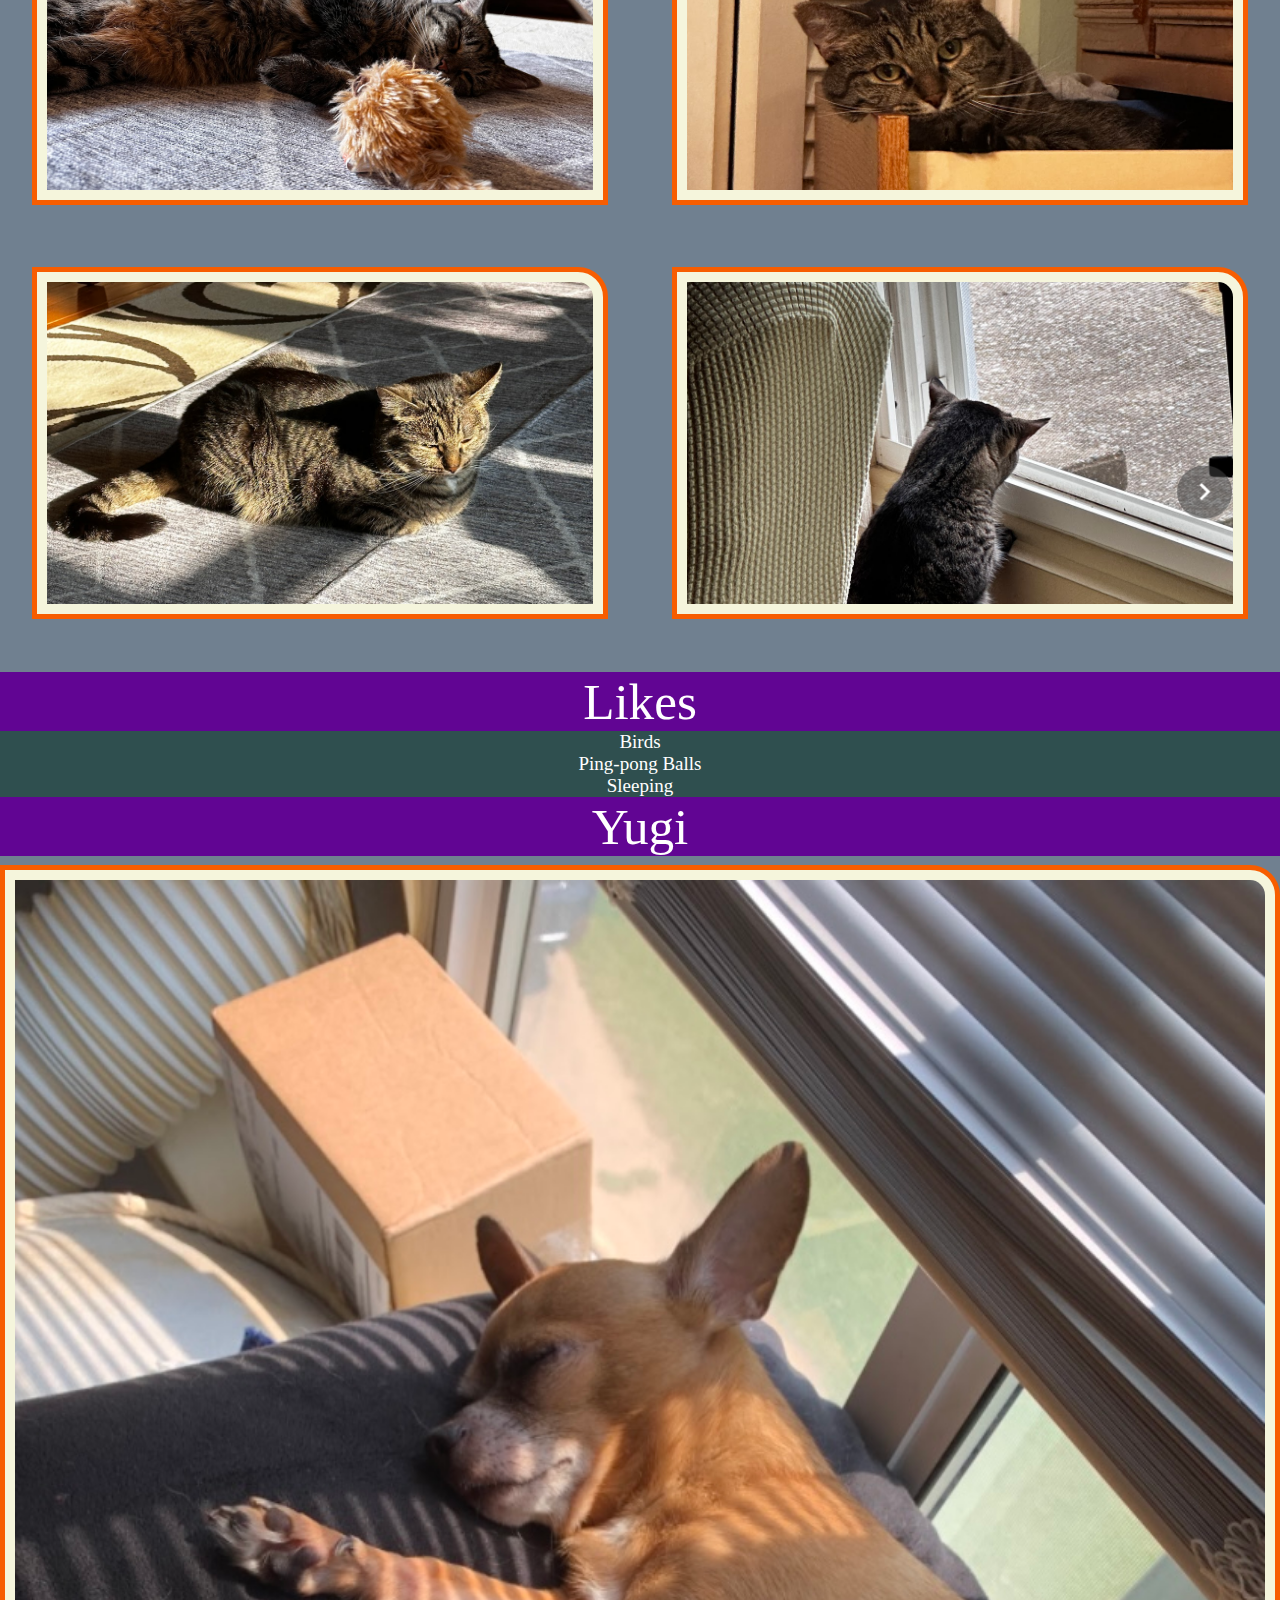
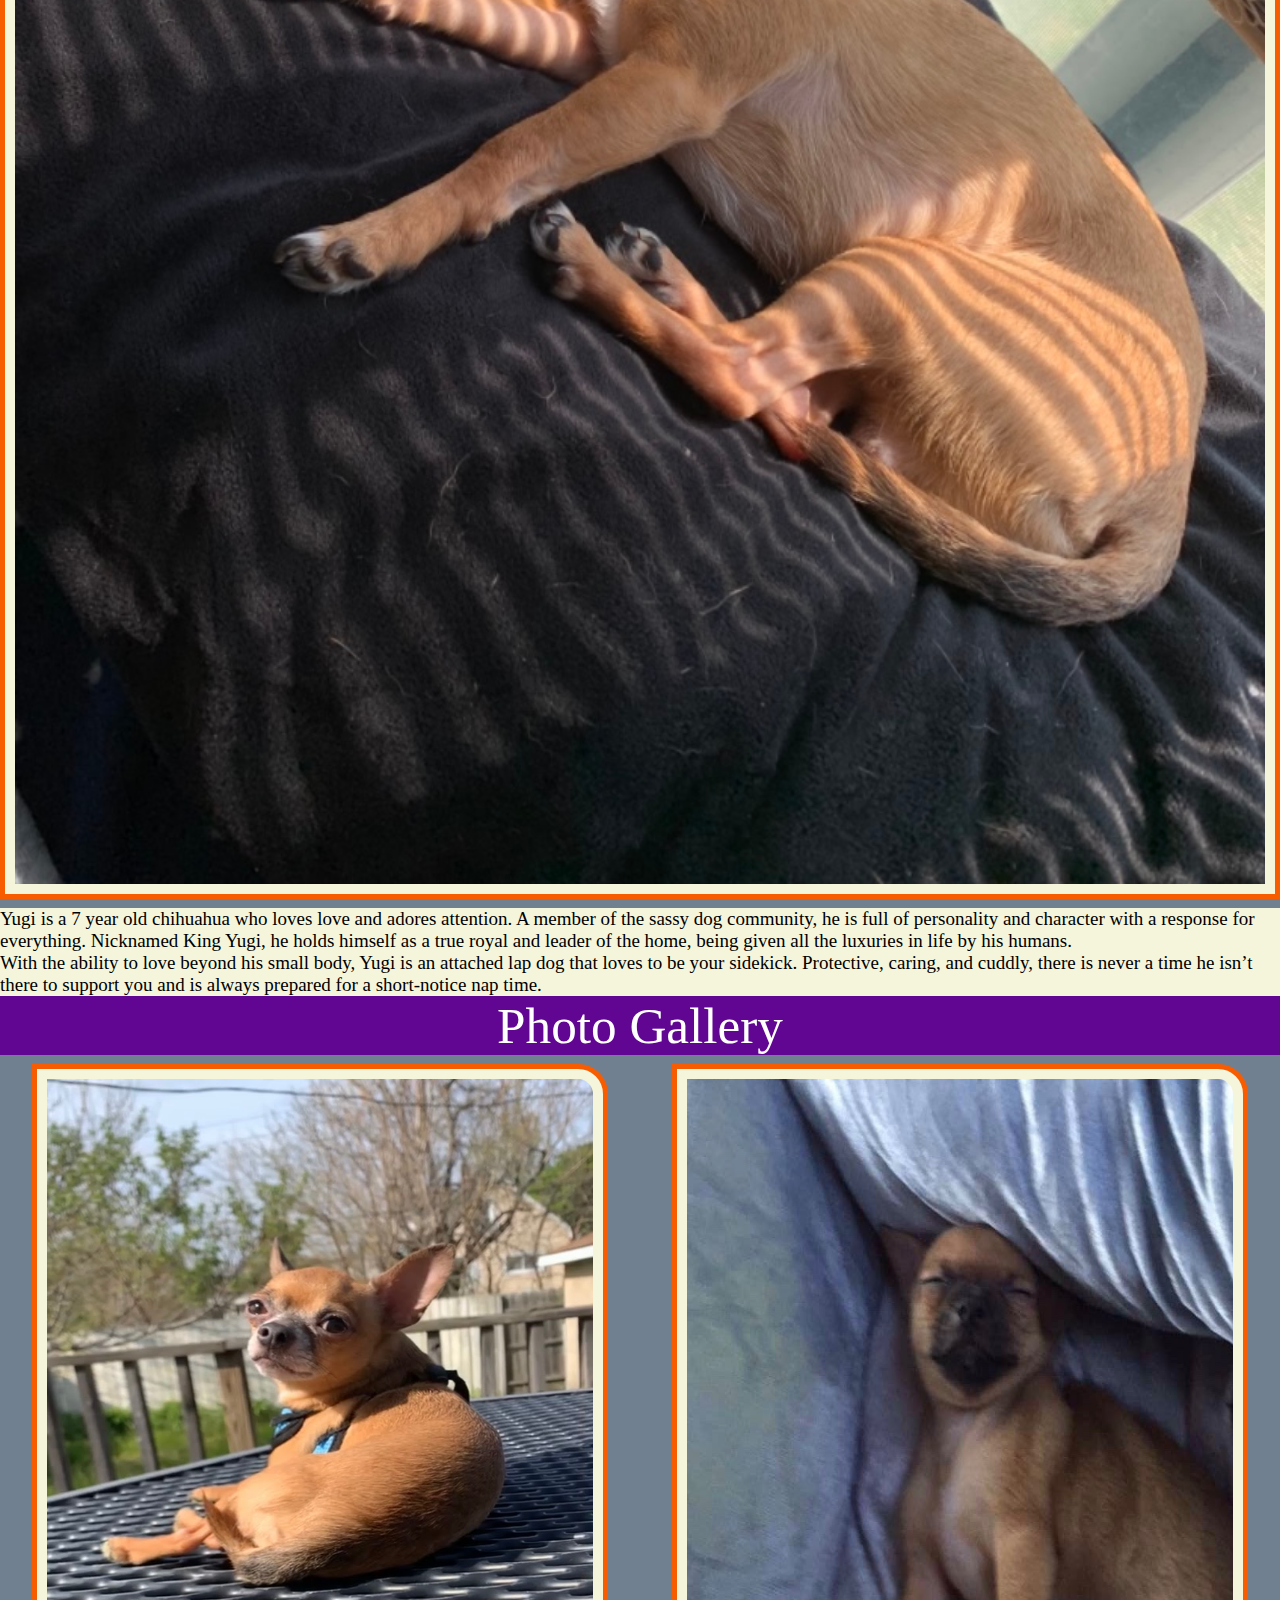
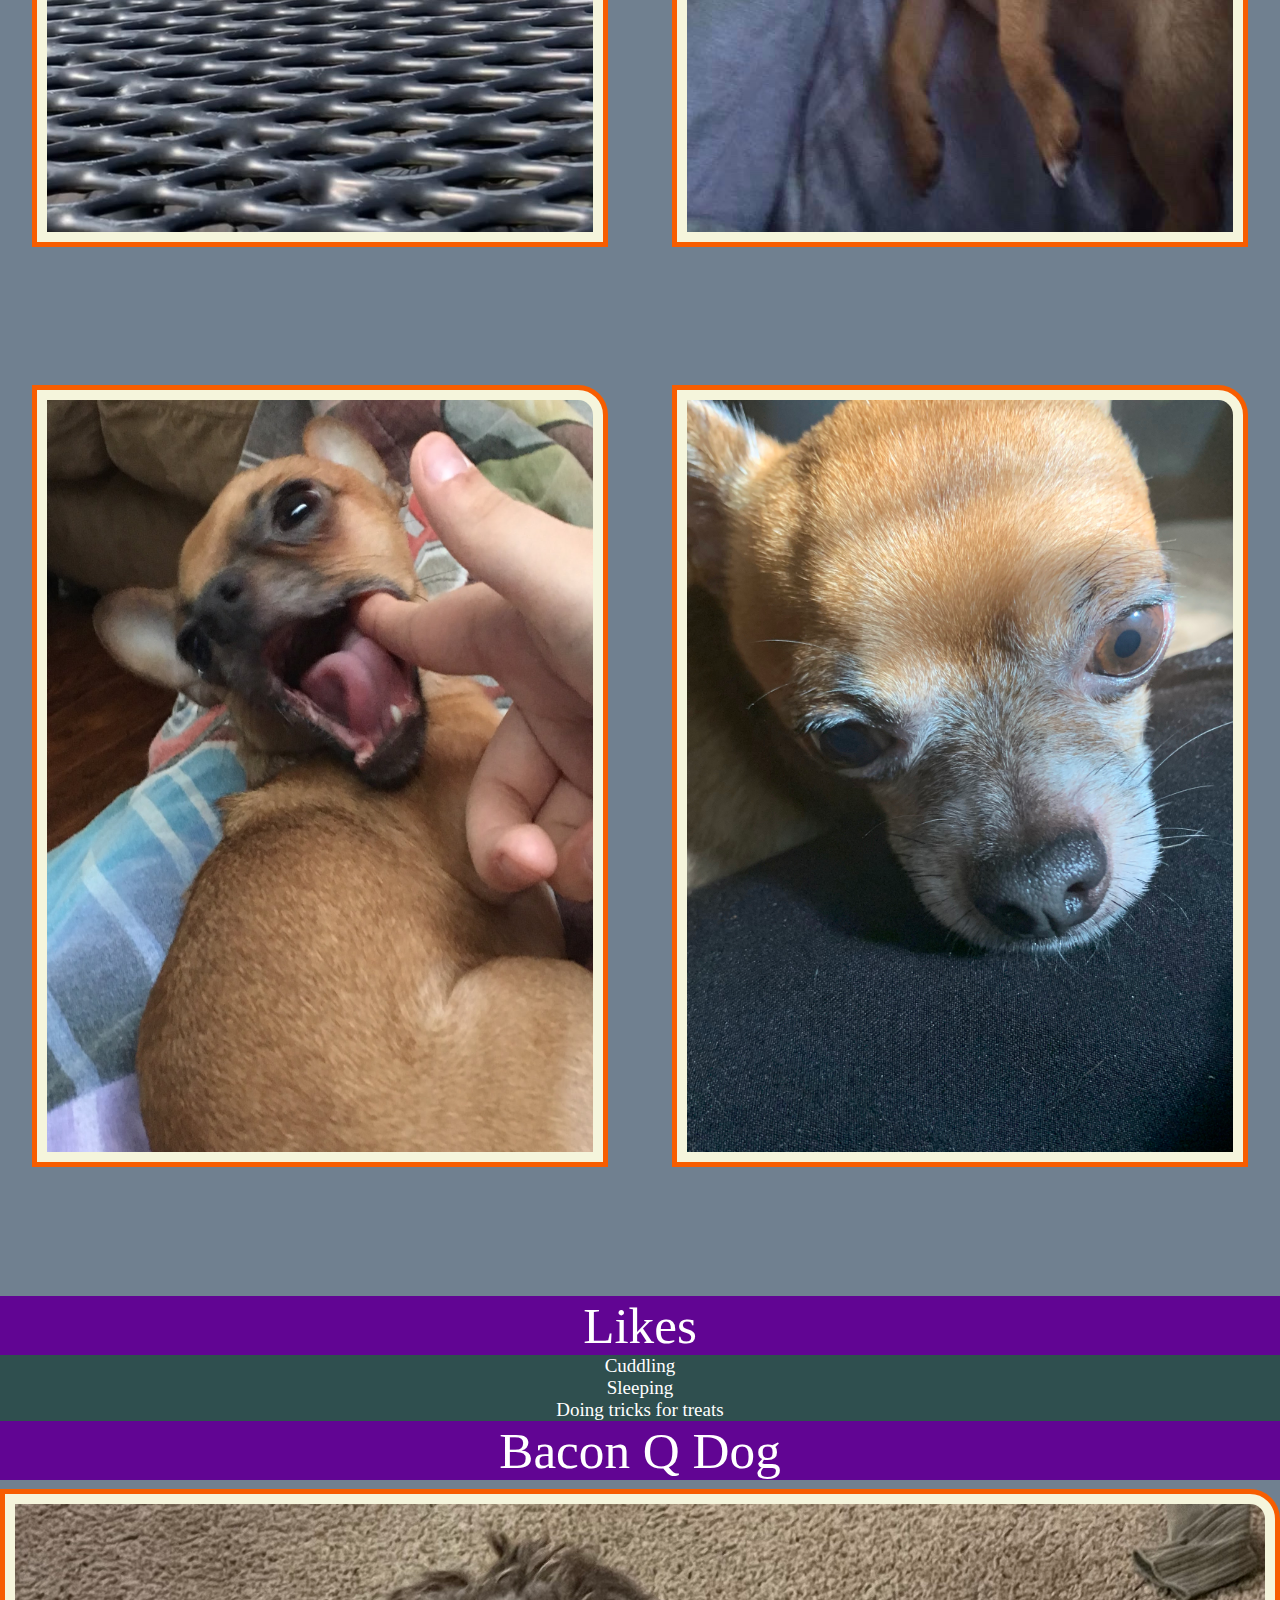
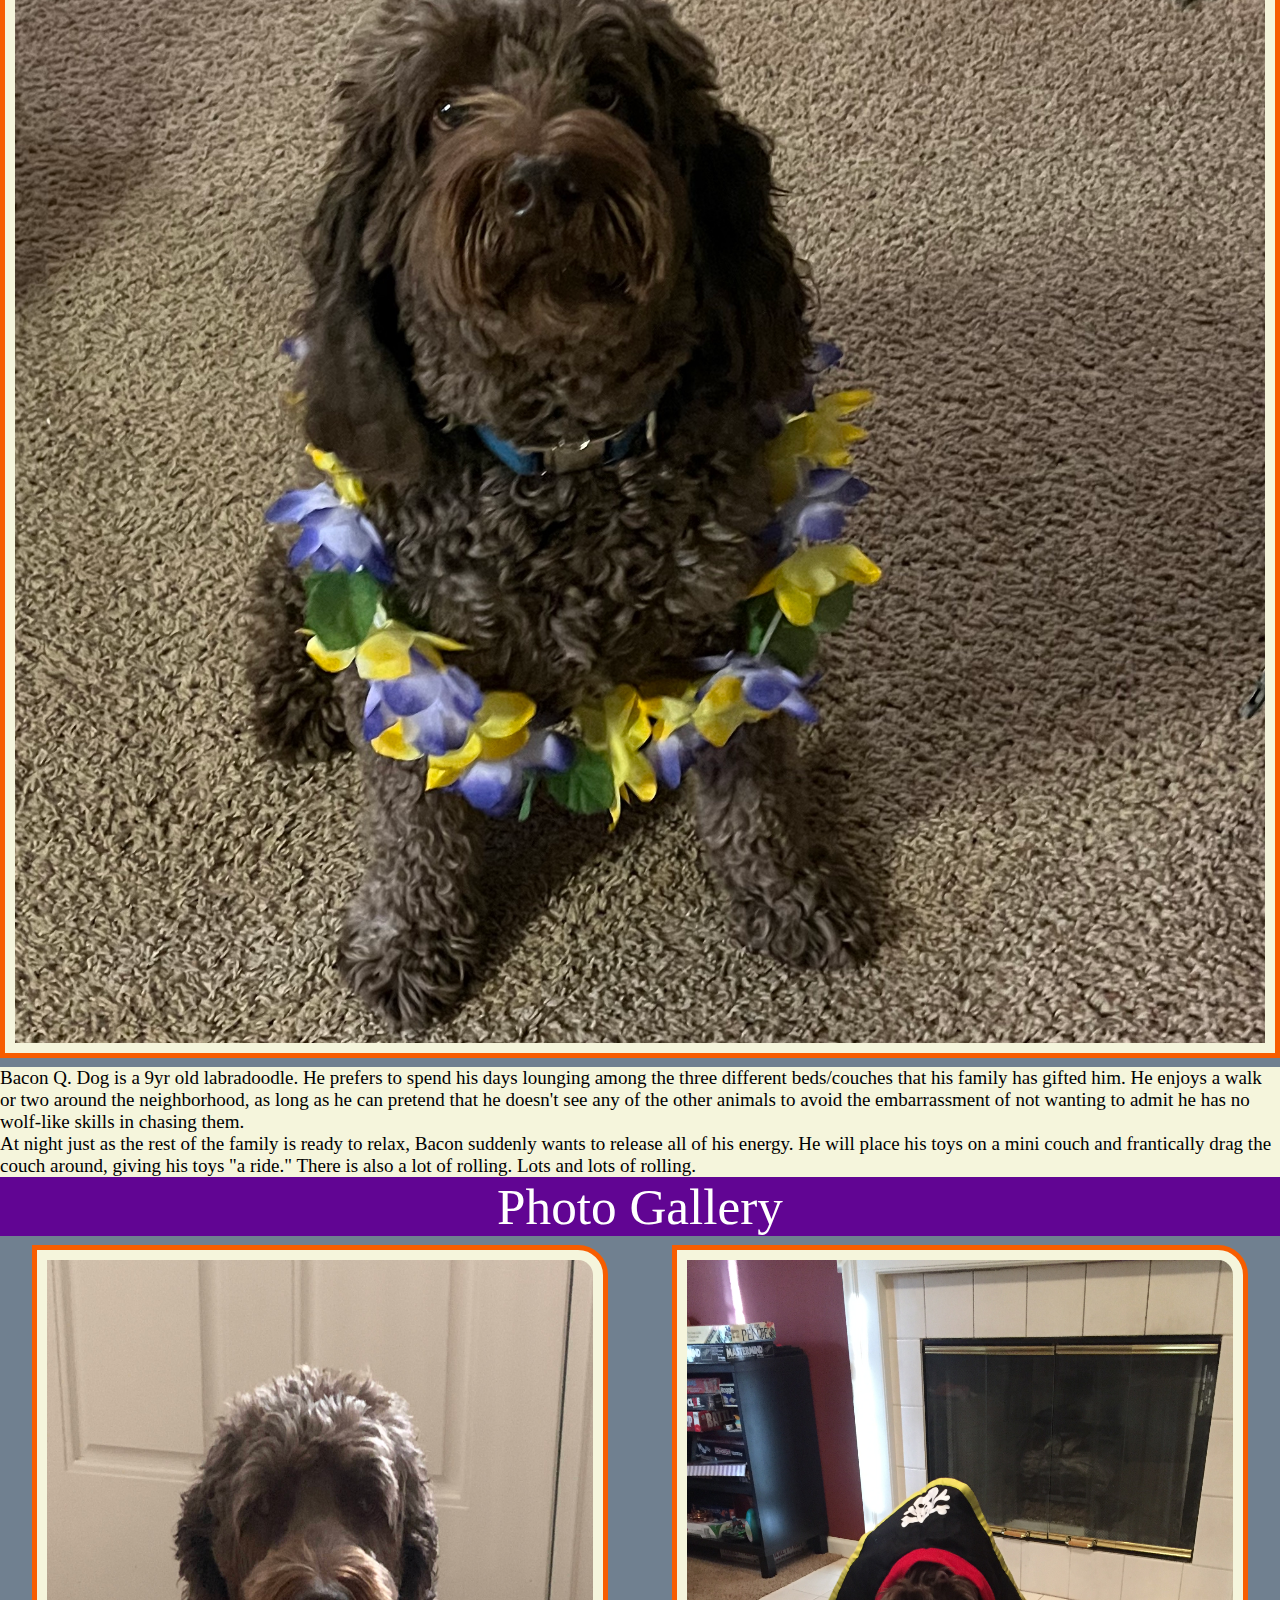
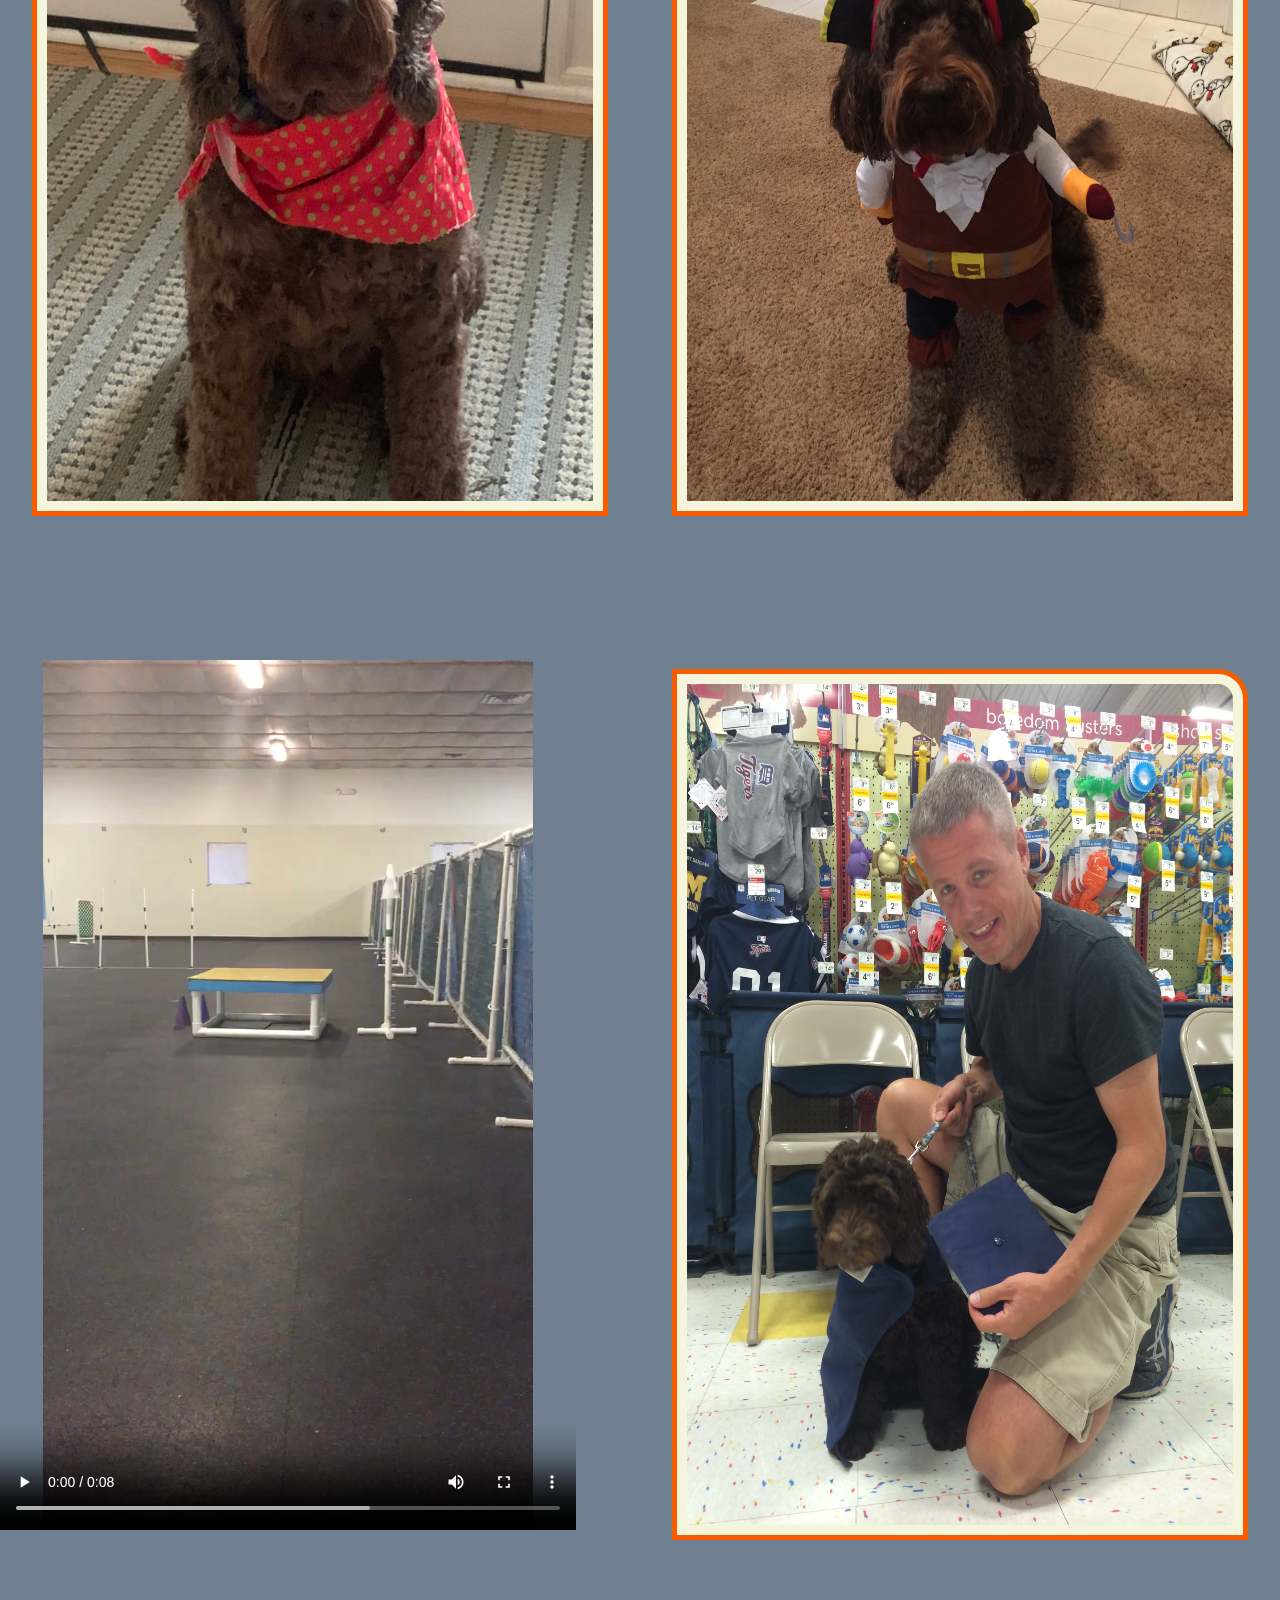
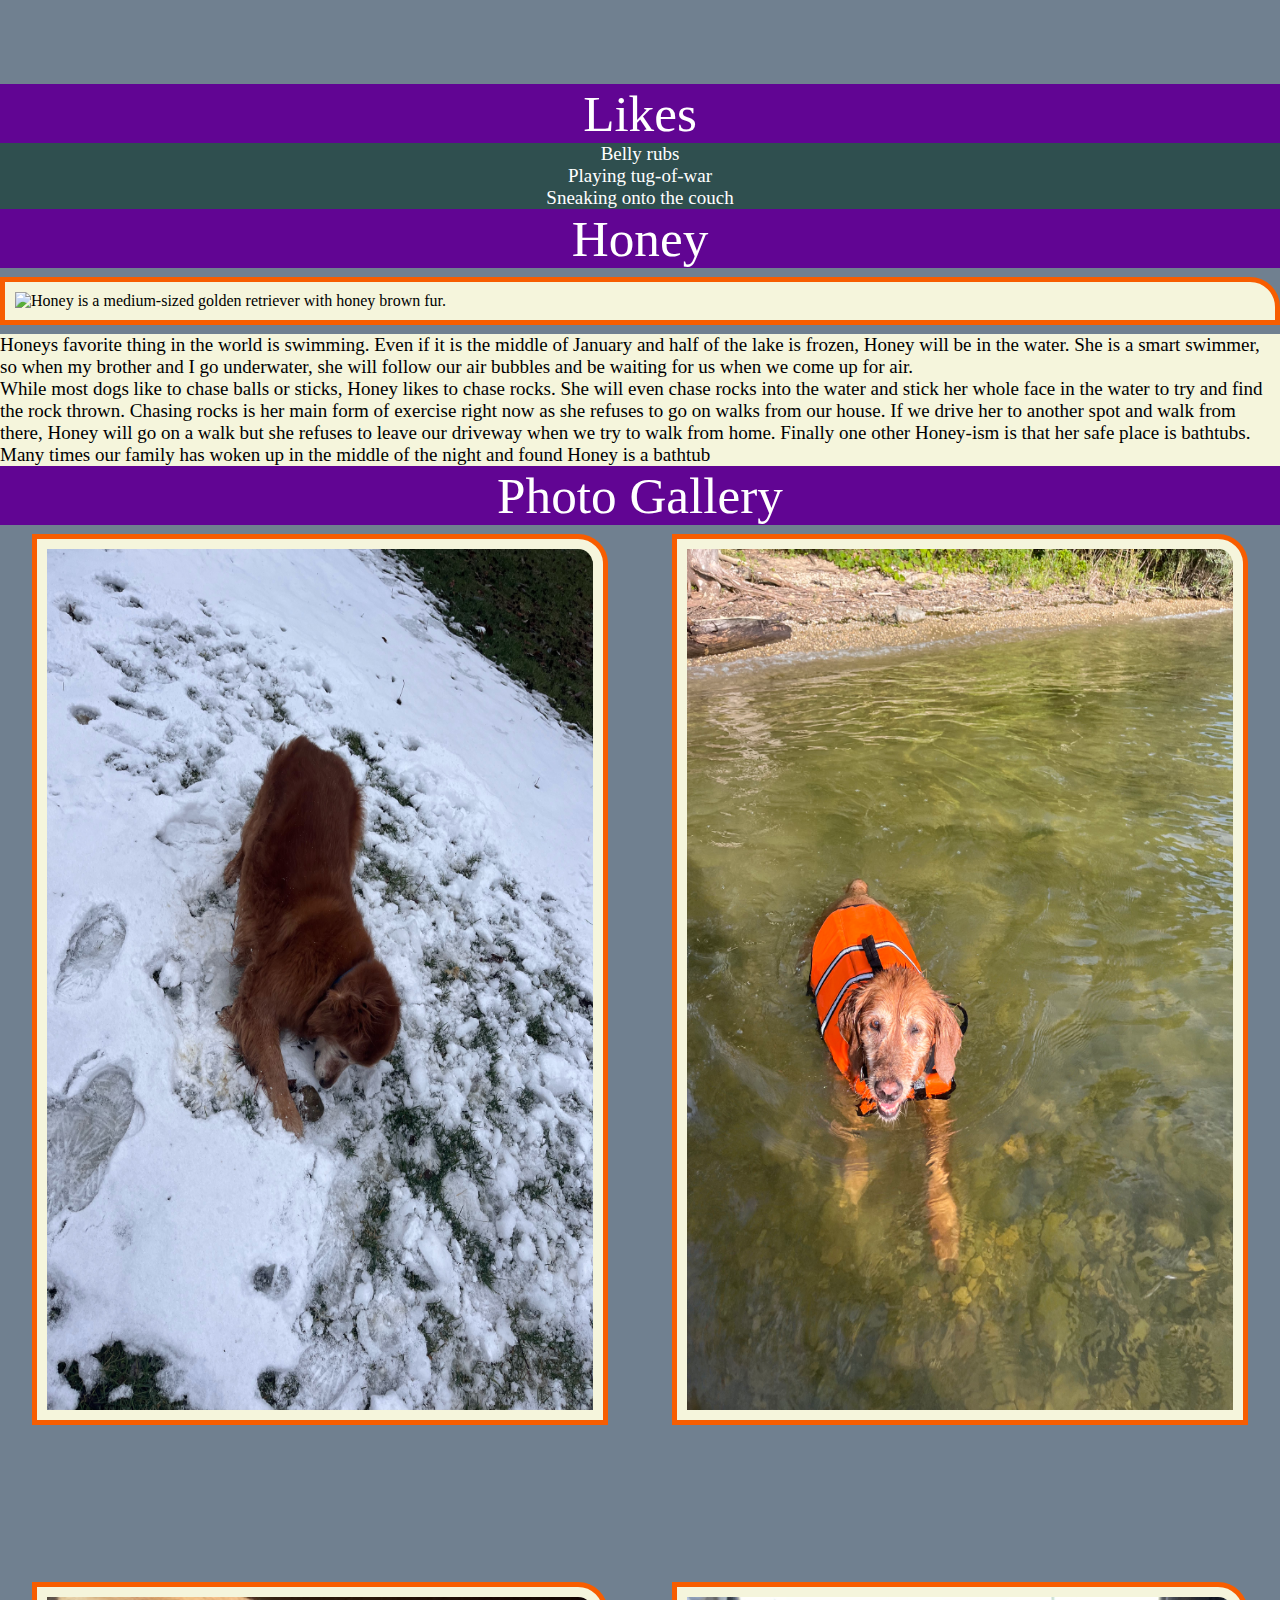
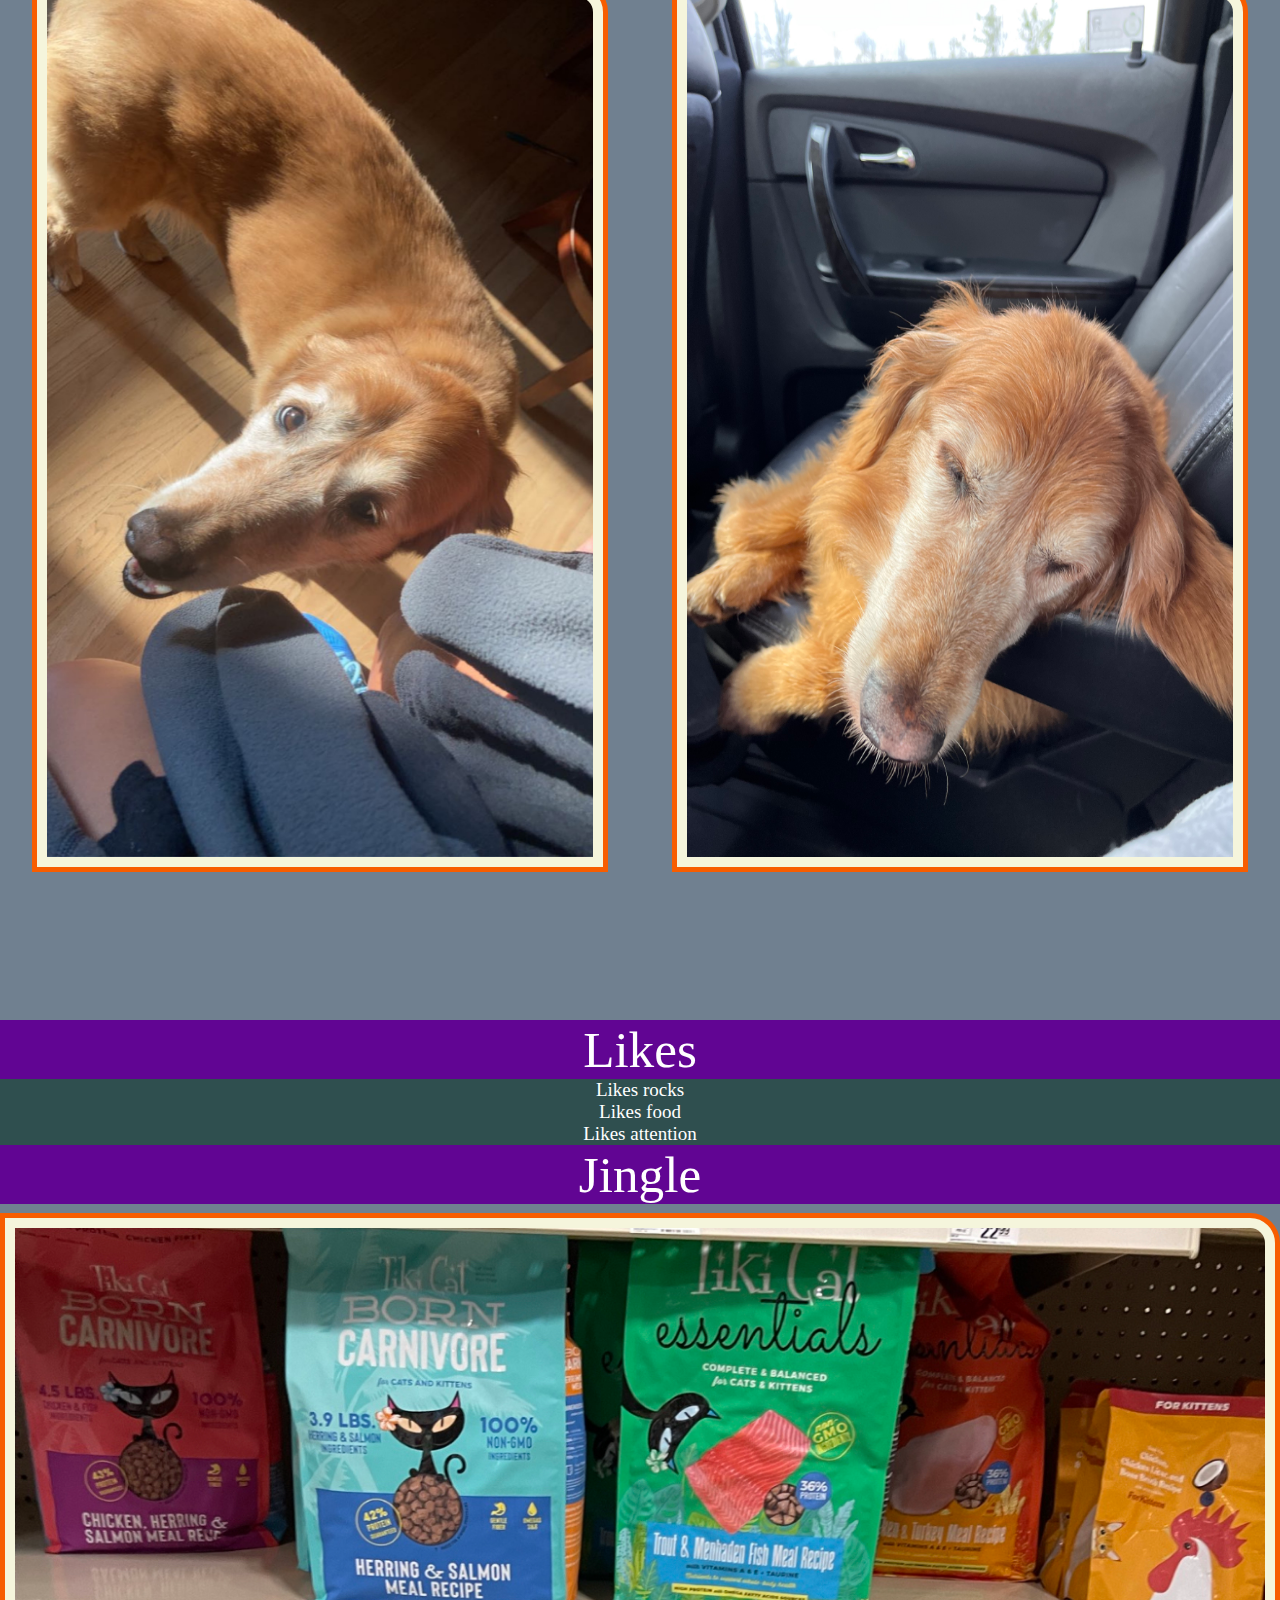
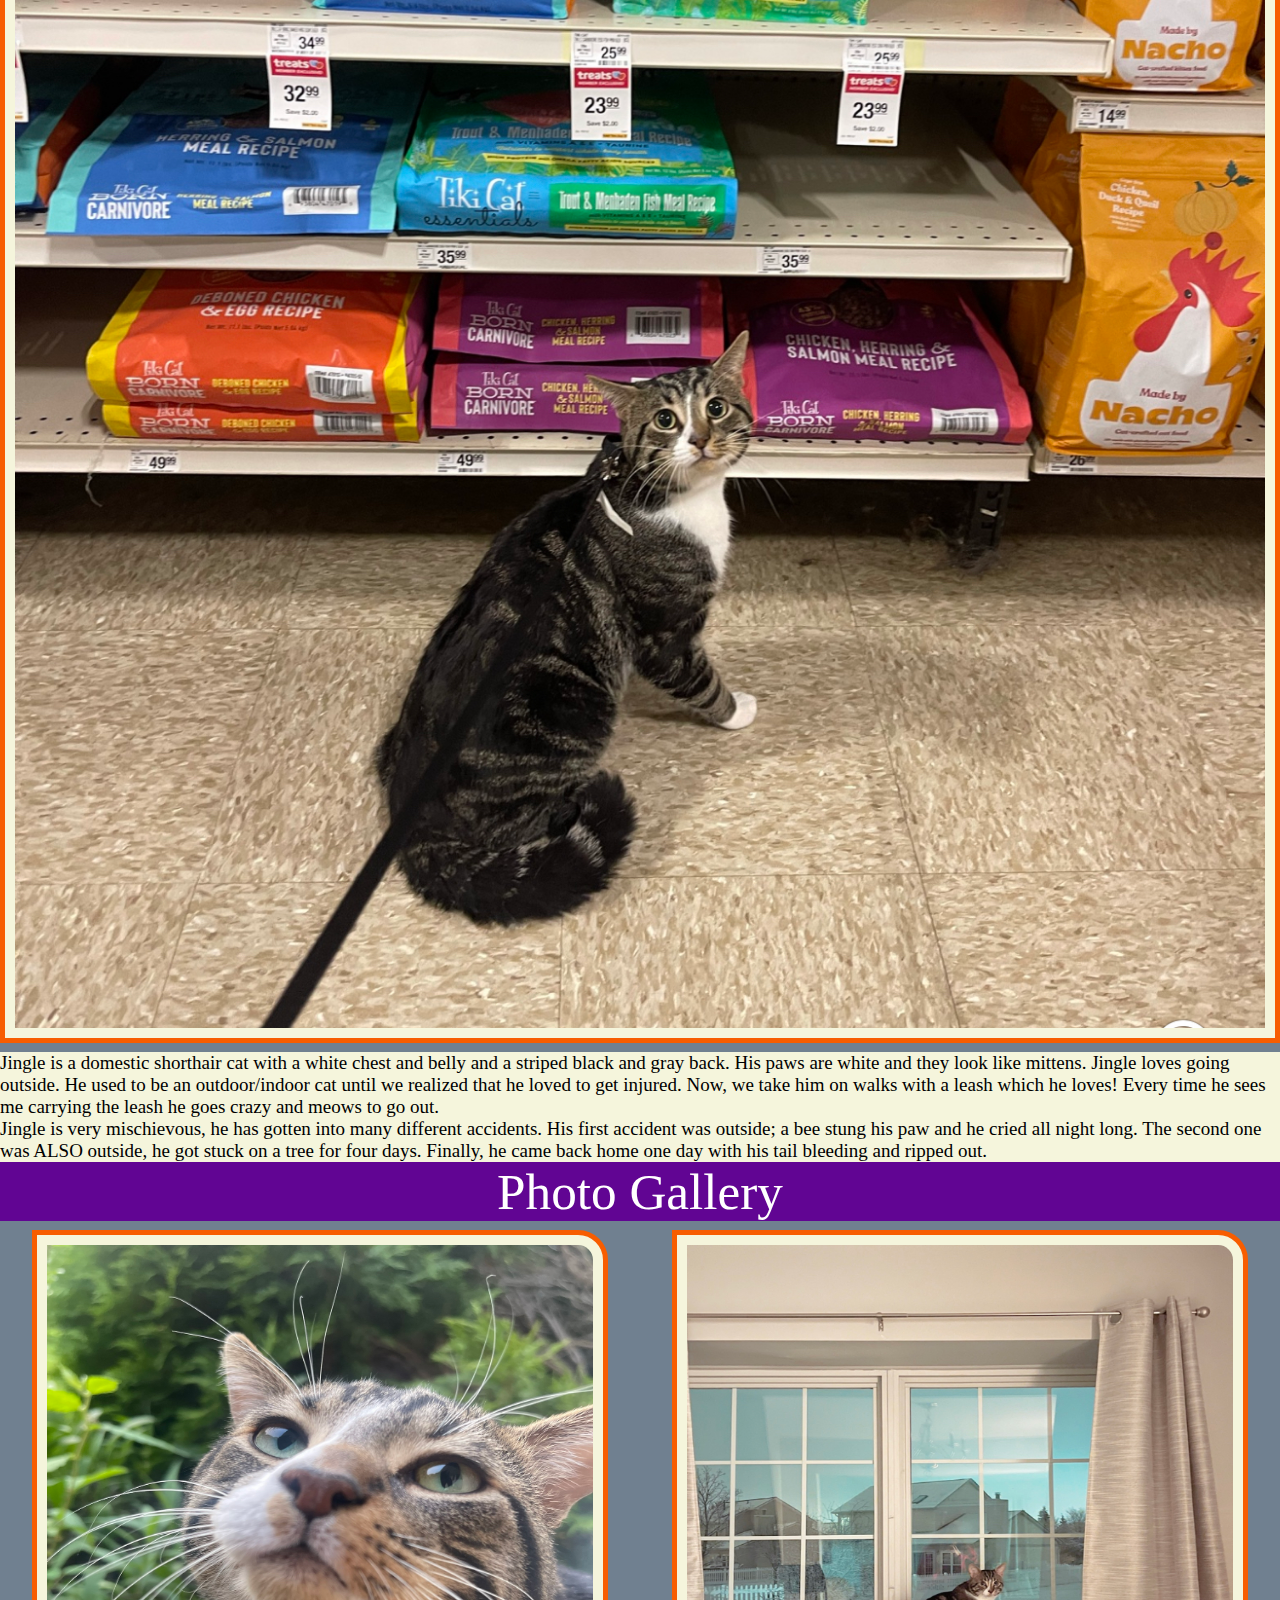
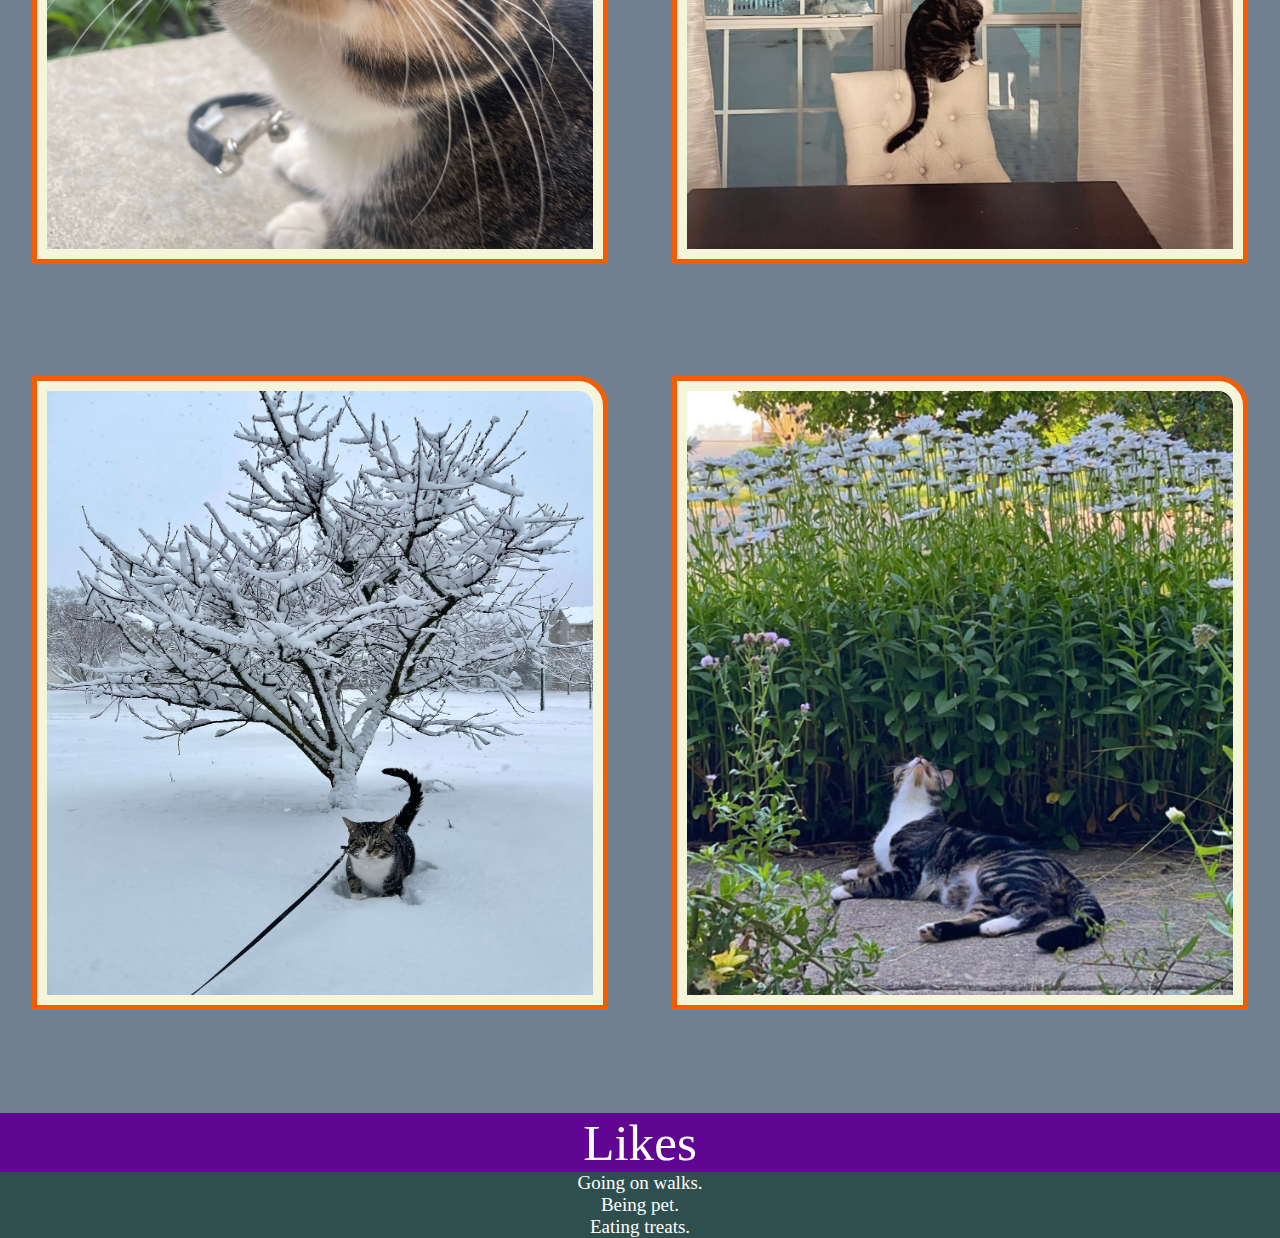
==== commit 5759ccef: "Add files via upload" ====
--- a/pets.html
+++ b/pets.html
@@ -16,7 +16,7 @@
         <ul>
             <li><a href="index.html">Travel</a></li>
             <li><a href="recipes.html">Recipes</a></li>
-            <li class="current"><a href="pets.html">Pets</a></li>
+            <li class="current"><a class="current_a" href="pets.html">Pets</a></li>
         </ul>
 
     </nav>
--- a/css/style.css
+++ b/css/style.css
@@ -207,18 +207,34 @@
 .current{
     border-bottom: solid 1vh darkblue;
     background: lightblue;
+}
+.current_a{
     text-decoration: underline;
     text-decoration-color: #0000ff;
     text-decoration-thickness: 0.5vh;
-   text-underline-offset: 0.5vh;
-}
+    text-underline-offset: 0.5vh;
+    animation: underline_hidden 0.5s;
+}
+
 @keyframes nav_elements {
-    0% {max-height: min(1vh, 10px); text-decoration: none;}
-    20% {max-height: min(2vh, 20px); text-decoration: none; }
-    40% {max-height: min(3vh, 30px); text-decoration: none; }
-    60% {max-height: min(4vh, 40px); text-decoration: none; }
-    80% {max-height: min(5vh, 50px); text-decoration: none; }
-    100% {max-height: min(6vh, 60px); text-decoration: none;}
+    0% {max-height: min(1vh, 10px);}
+    20% {max-height: min(2vh, 20px);}
+    40% {max-height: min(3vh, 30px);}
+    60% {max-height: min(4vh, 40px);}
+    80% {max-height: min(5vh, 50px);}
+    100% {max-height: min(6vh, 60px);}
+}
+@keyframes underline_hidden {
+    0% {text-decoration: none;}
+    20% {text-decoration: none; }
+    40% {text-decoration: none; }
+    60% {text-decoration: none; }
+    80% {text-decoration: none; }
+    100% {text-decoration: underline;
+        text-decoration-color: #0000ff;
+        text-decoration-thickness: 0.5vh;
+        text-underline-offset: 0.5vh;
+    }
 }
 @media screen and (prefers-reduced-motion){
     nav li{
@@ -230,6 +246,9 @@
         color: #000;
         animation: none;
     }
+    nav li a{
+        animation: none;
+    }
     .two_pictures_travel{
         display: grid;
         grid-template-columns: 1fr;
@@ -246,4 +265,5 @@
         height: 85%;
         grid-area: 1 / 1;
     }
+    
 }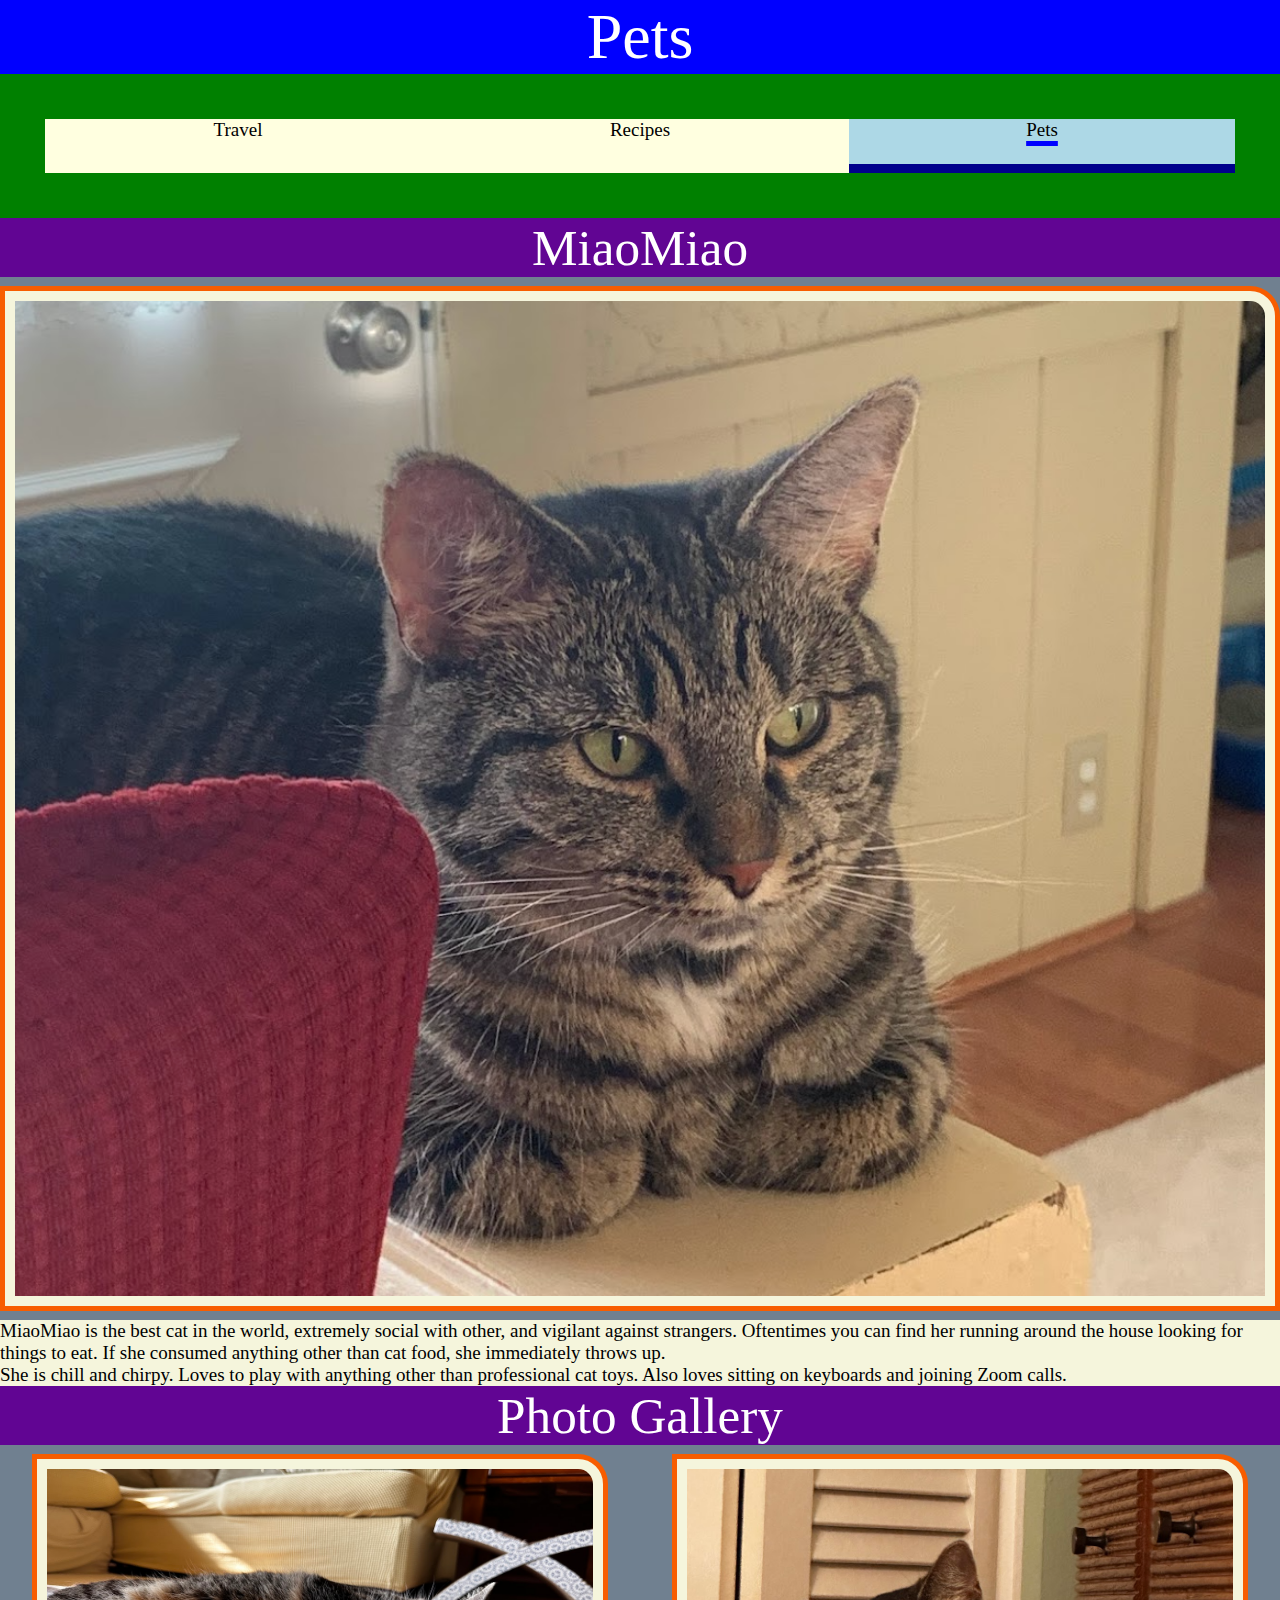
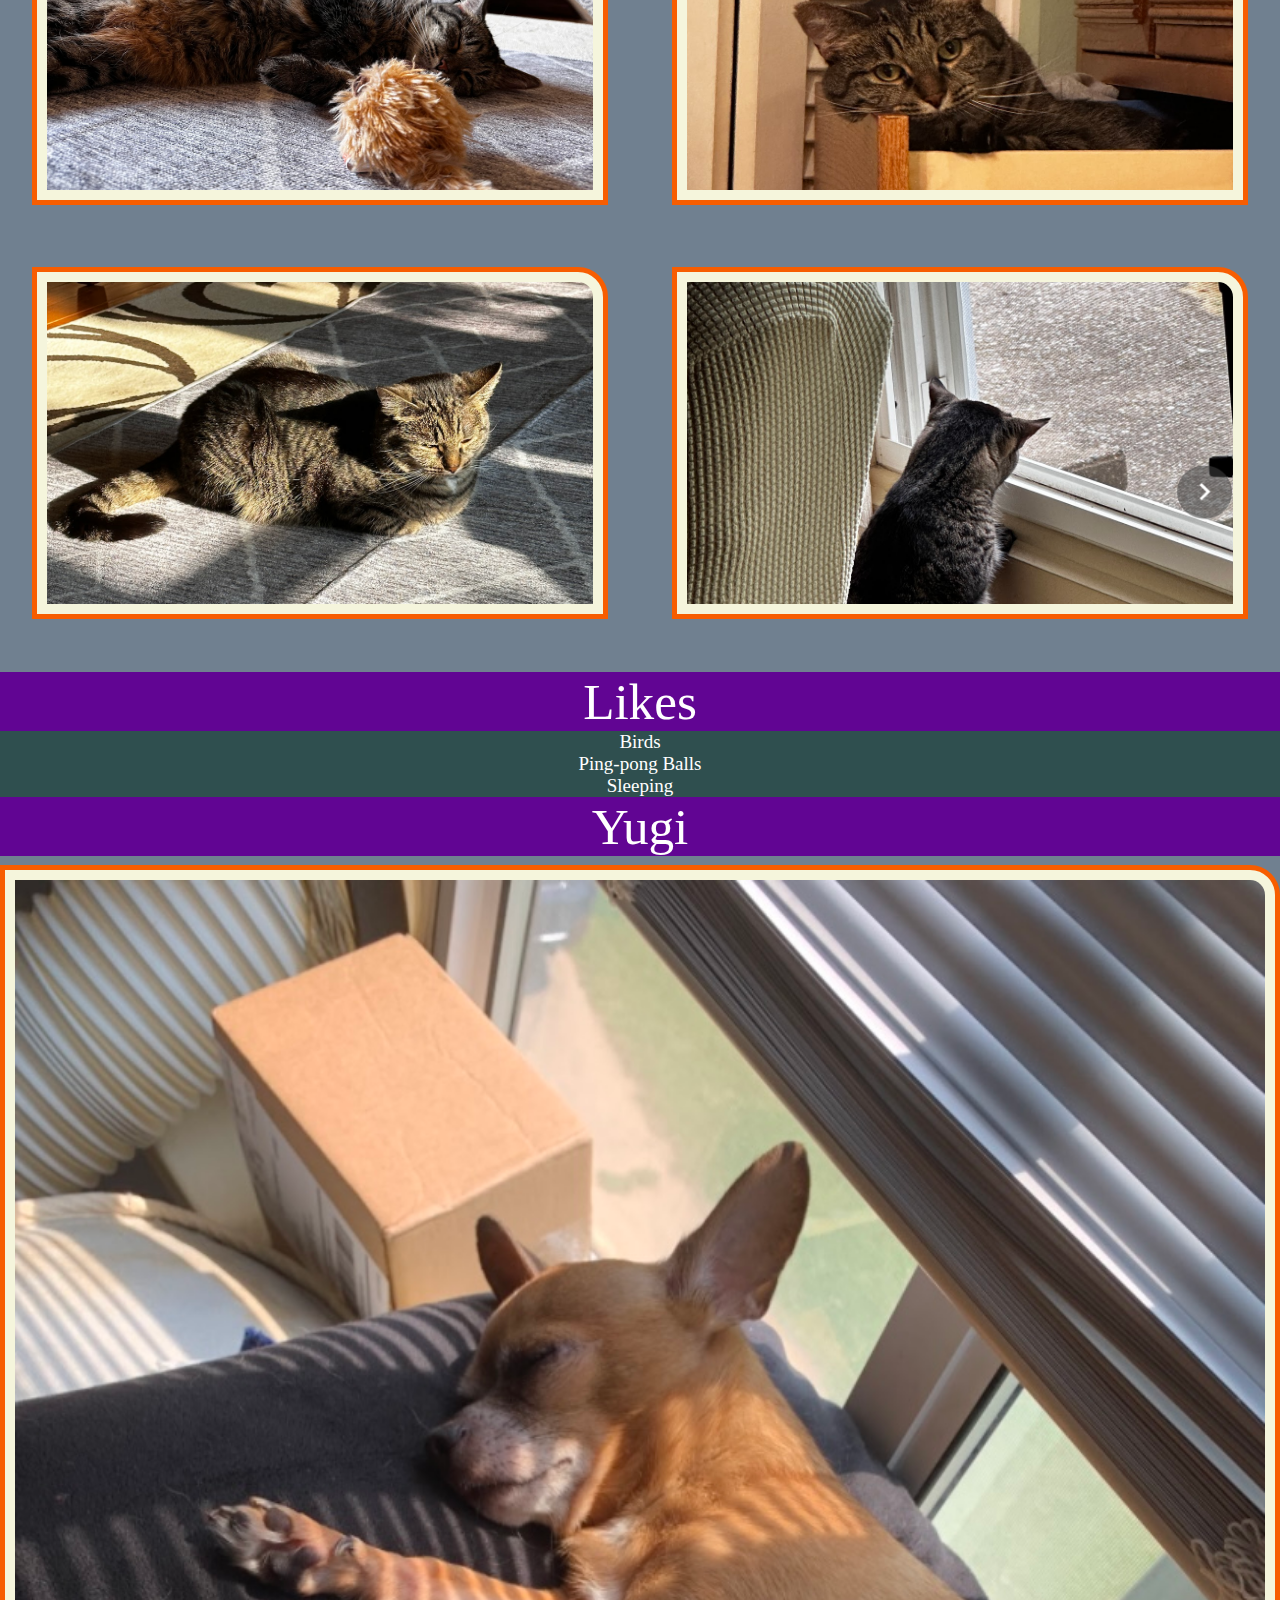
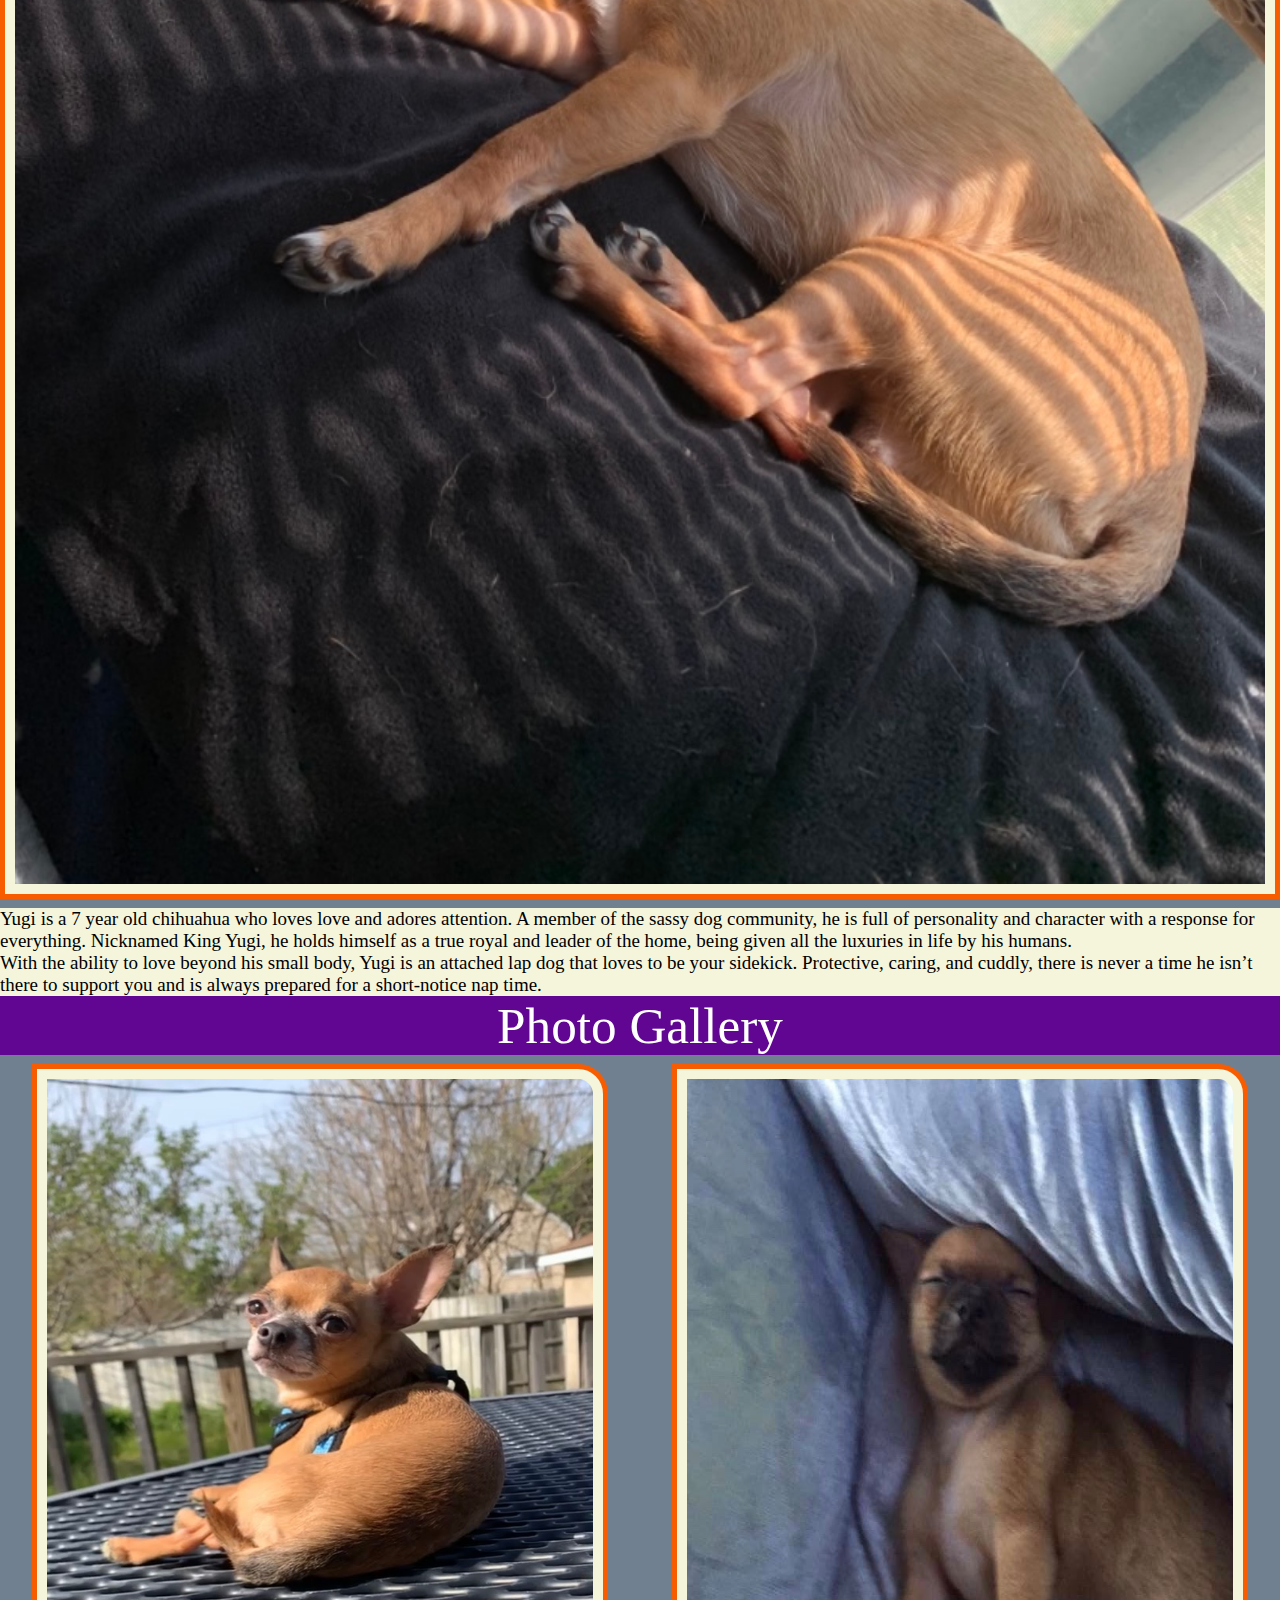
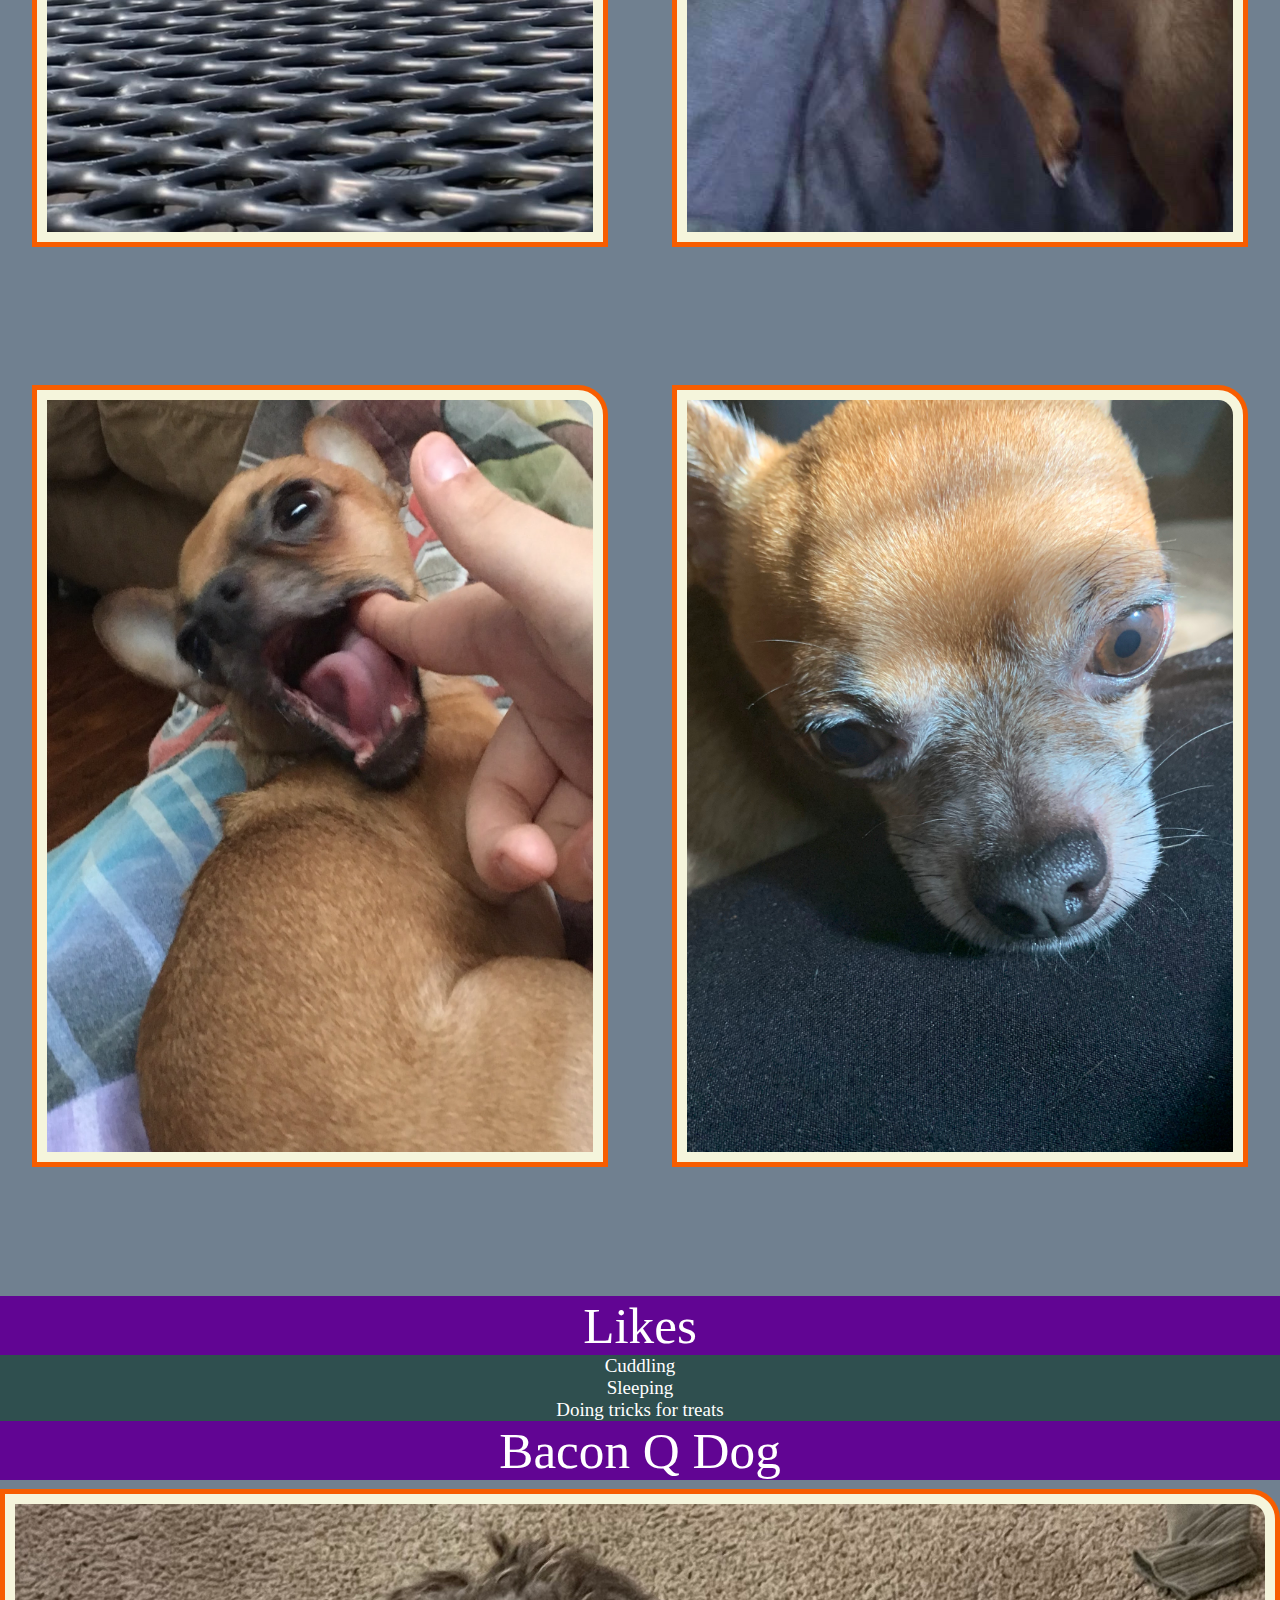
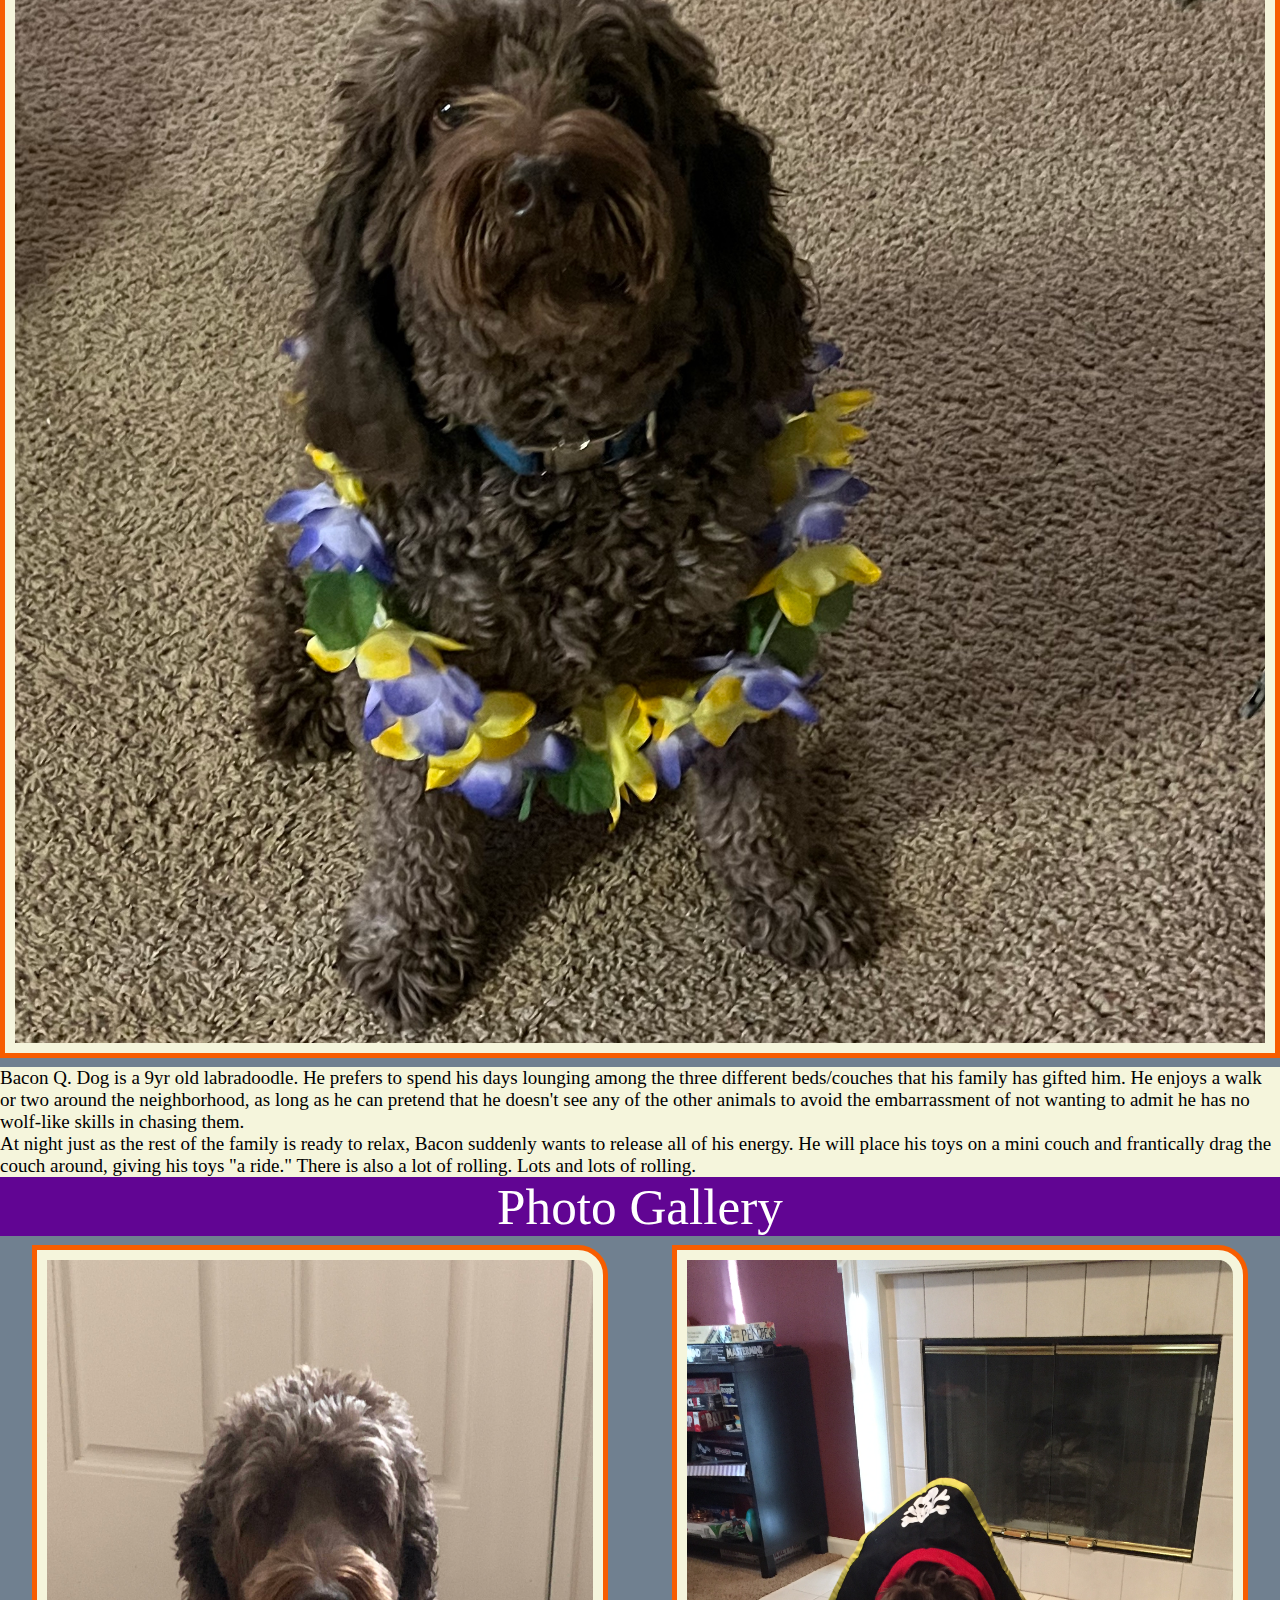
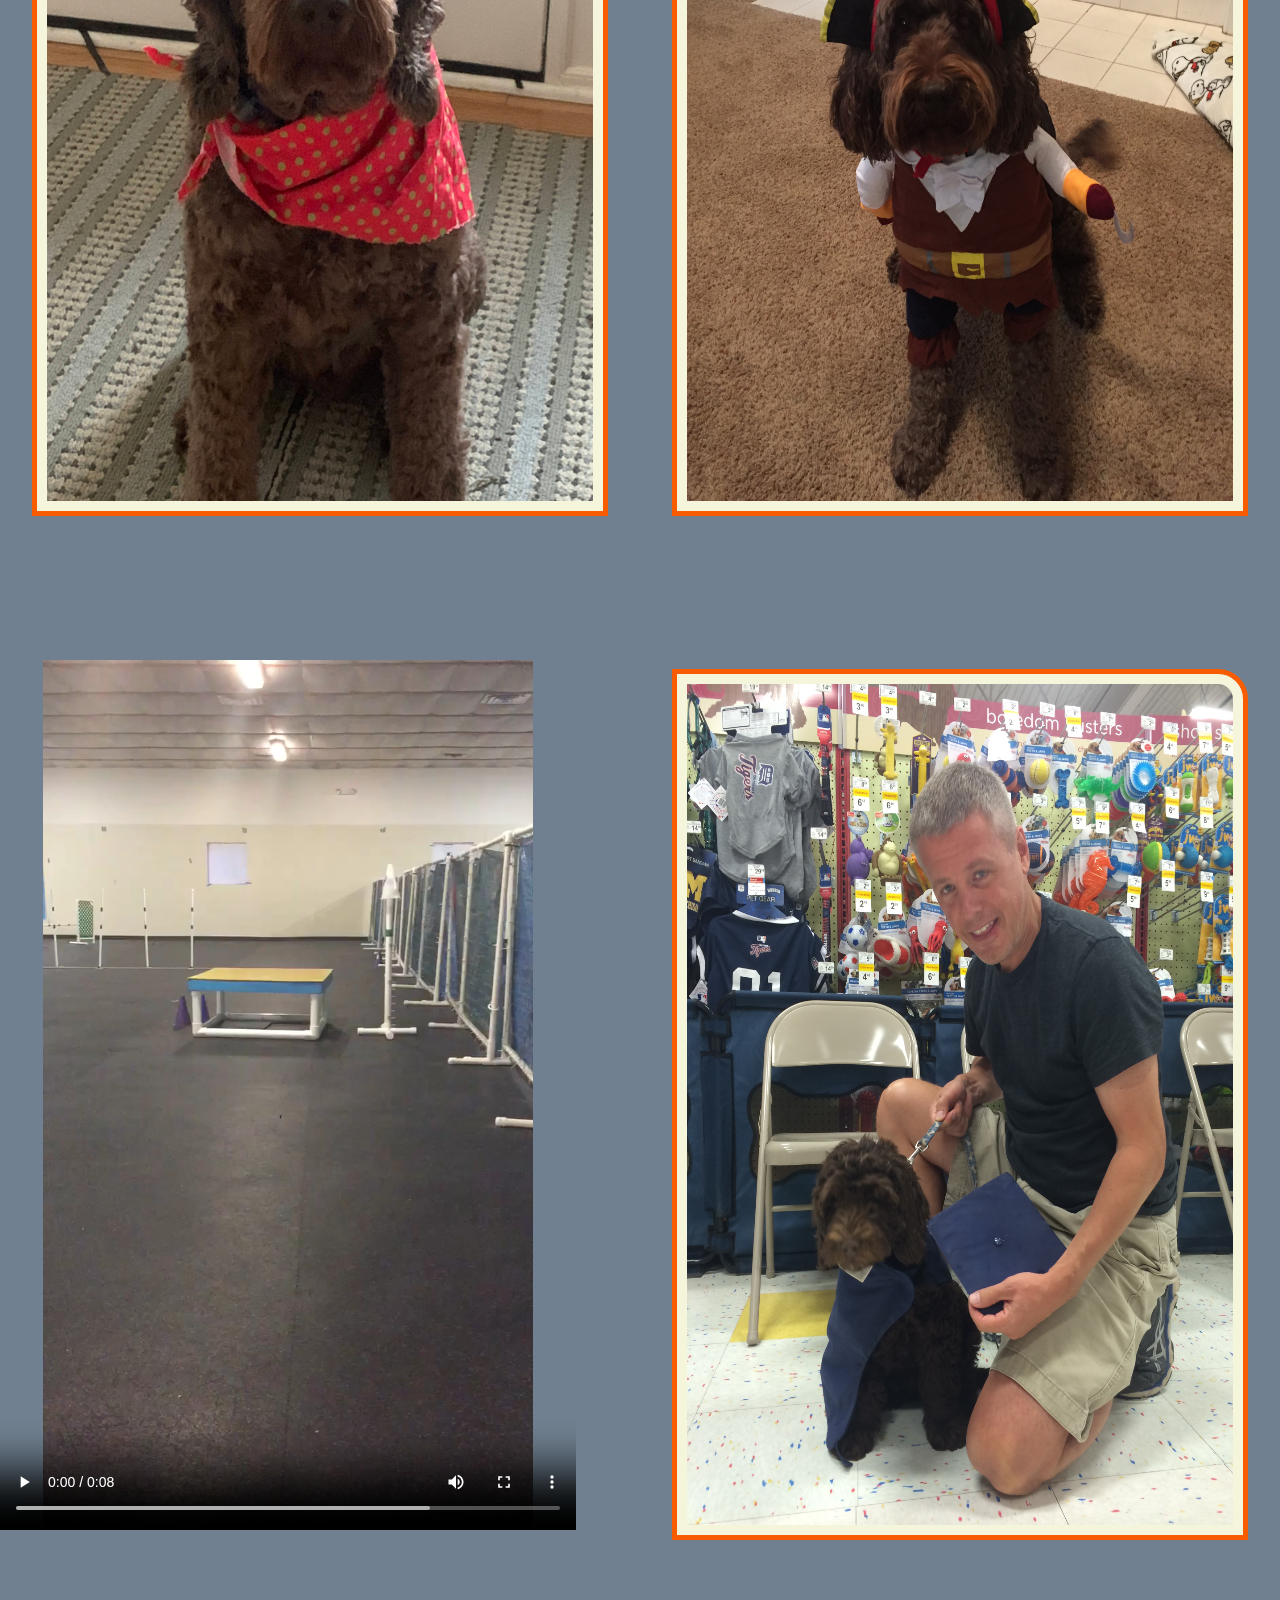
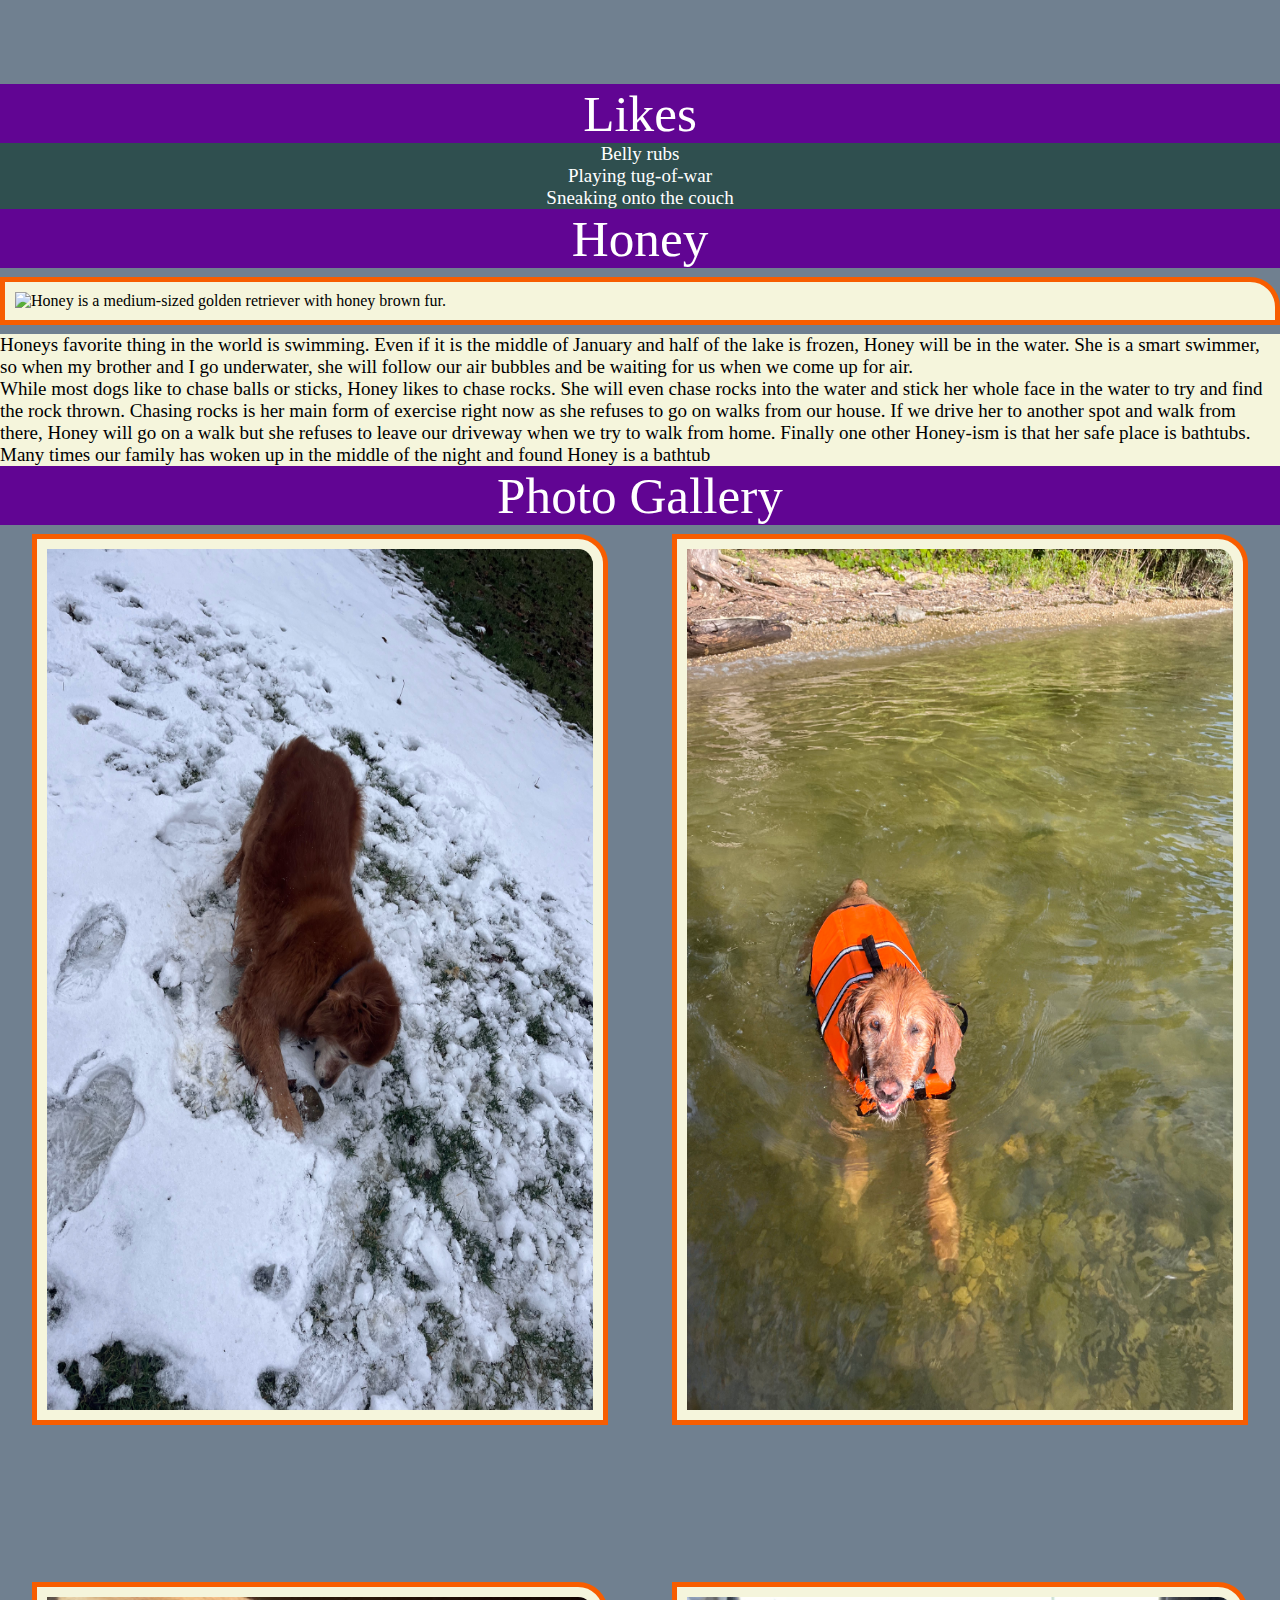
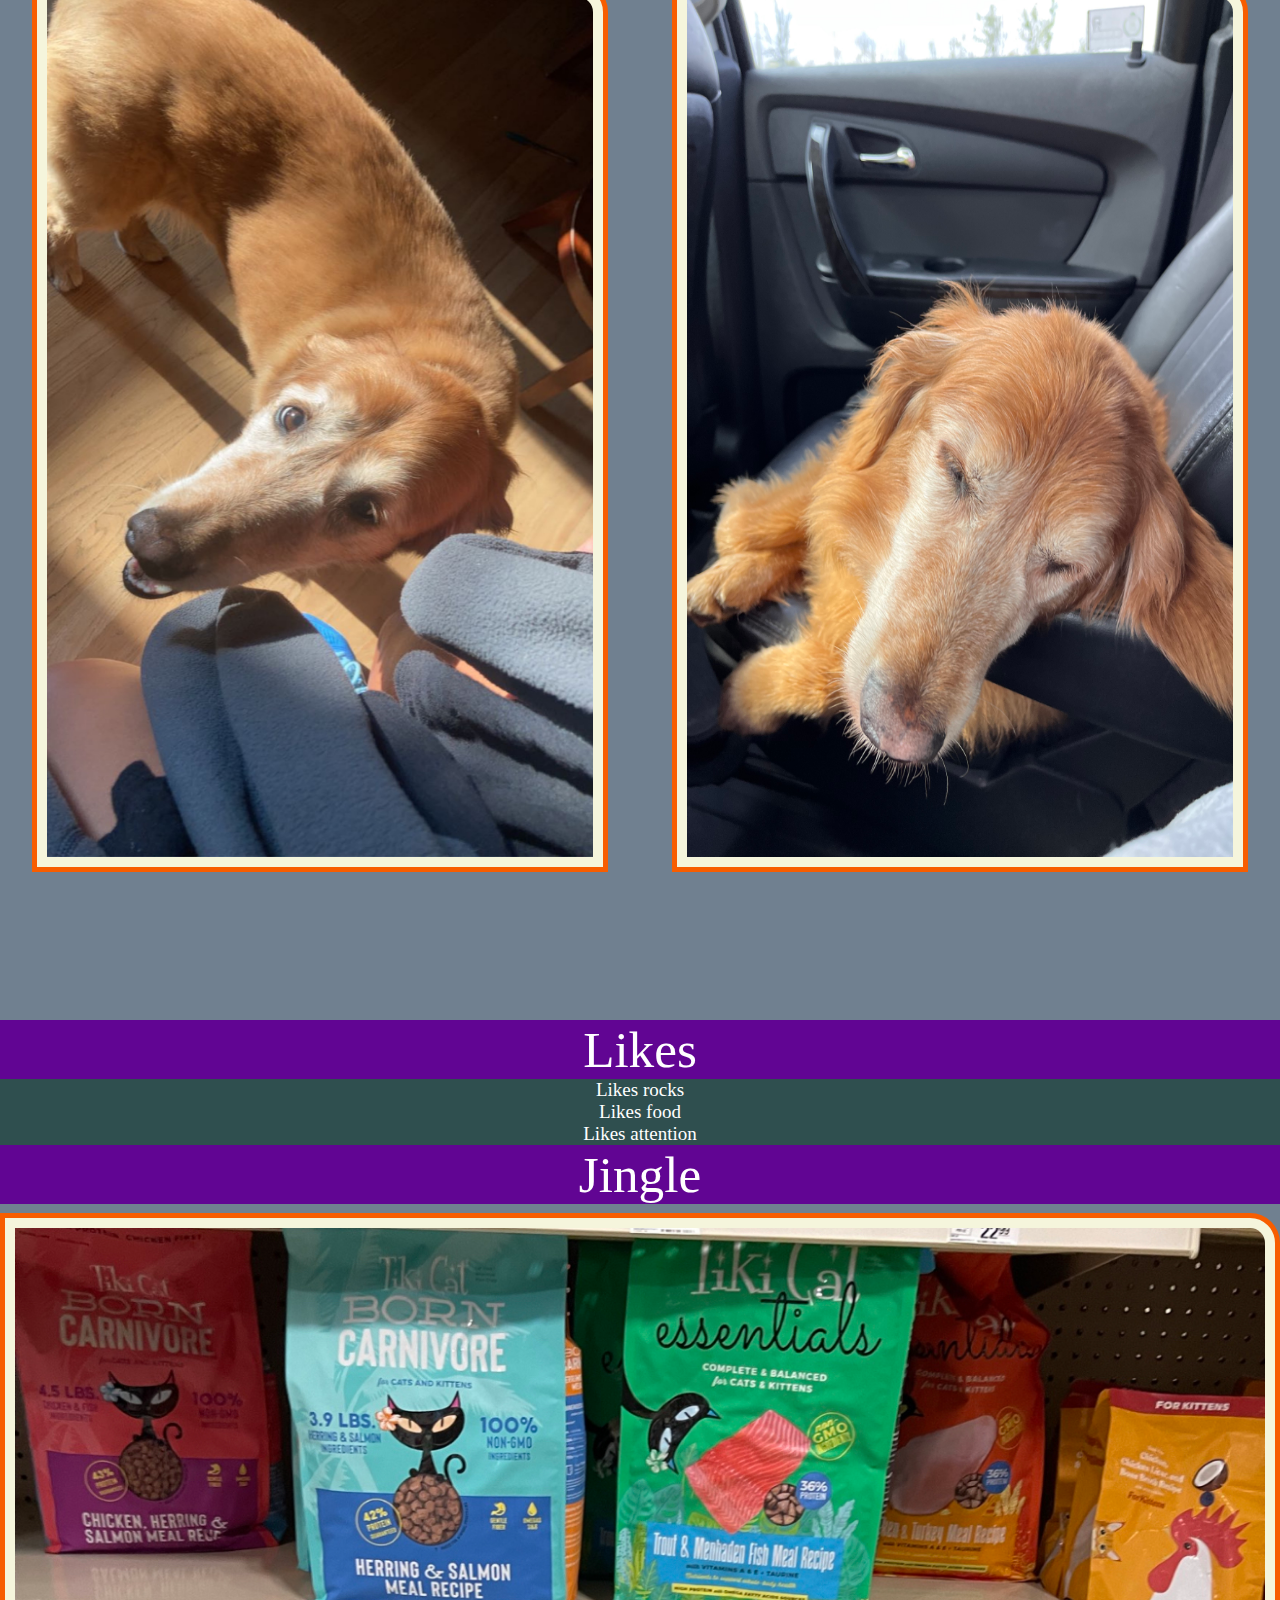
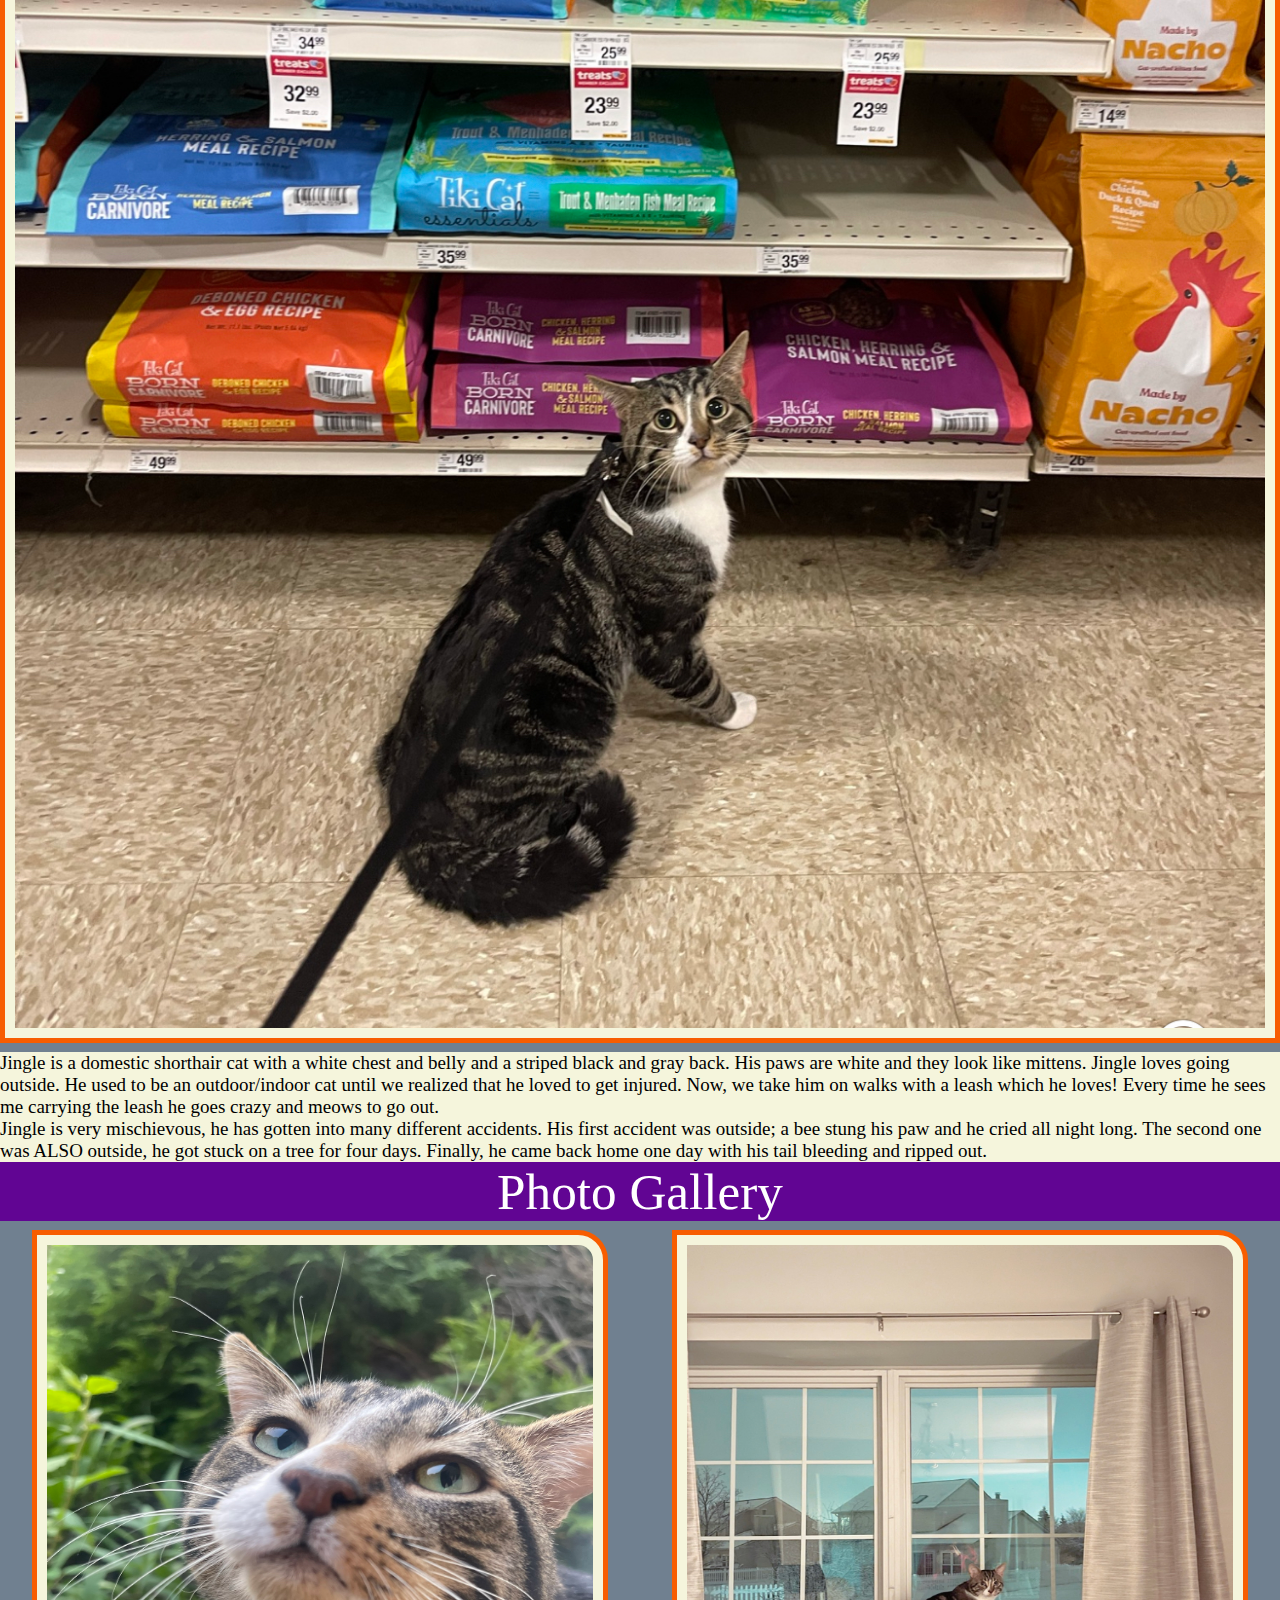
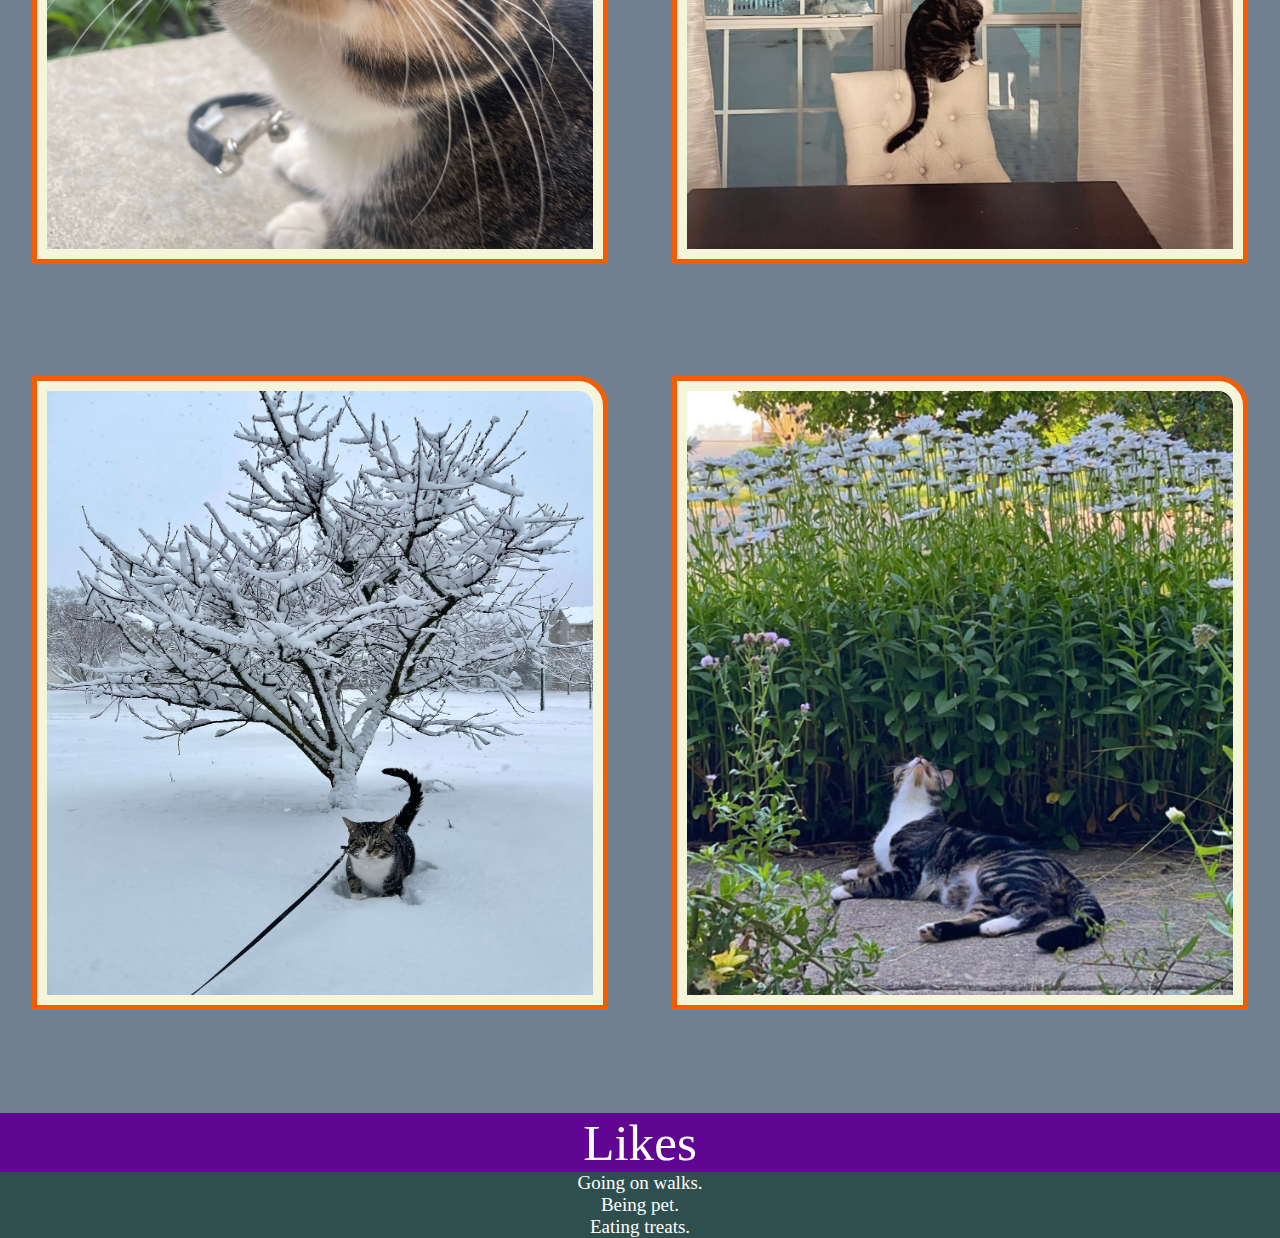
==== commit 747d807f: "Add files via upload" ====
--- a/pets.html
+++ b/pets.html
@@ -16,7 +16,7 @@
         <ul>
             <li><a href="index.html">Travel</a></li>
             <li><a href="recipes.html">Recipes</a></li>
-            <li class="current"><a class="current_a" href="pets.html">Pets</a></li>
+            <li class="current"><a class = "current_a" href="pets.html">Pets</a></li>
         </ul>
 
     </nav>
--- a/css/style.css
+++ b/css/style.css
@@ -230,11 +230,7 @@
     40% {text-decoration: none; }
     60% {text-decoration: none; }
     80% {text-decoration: none; }
-    100% {text-decoration: underline;
-        text-decoration-color: #0000ff;
-        text-decoration-thickness: 0.5vh;
-        text-underline-offset: 0.5vh;
-    }
+    100% {text-decoration: none;}
 }
 @media screen and (prefers-reduced-motion){
     nav li{
